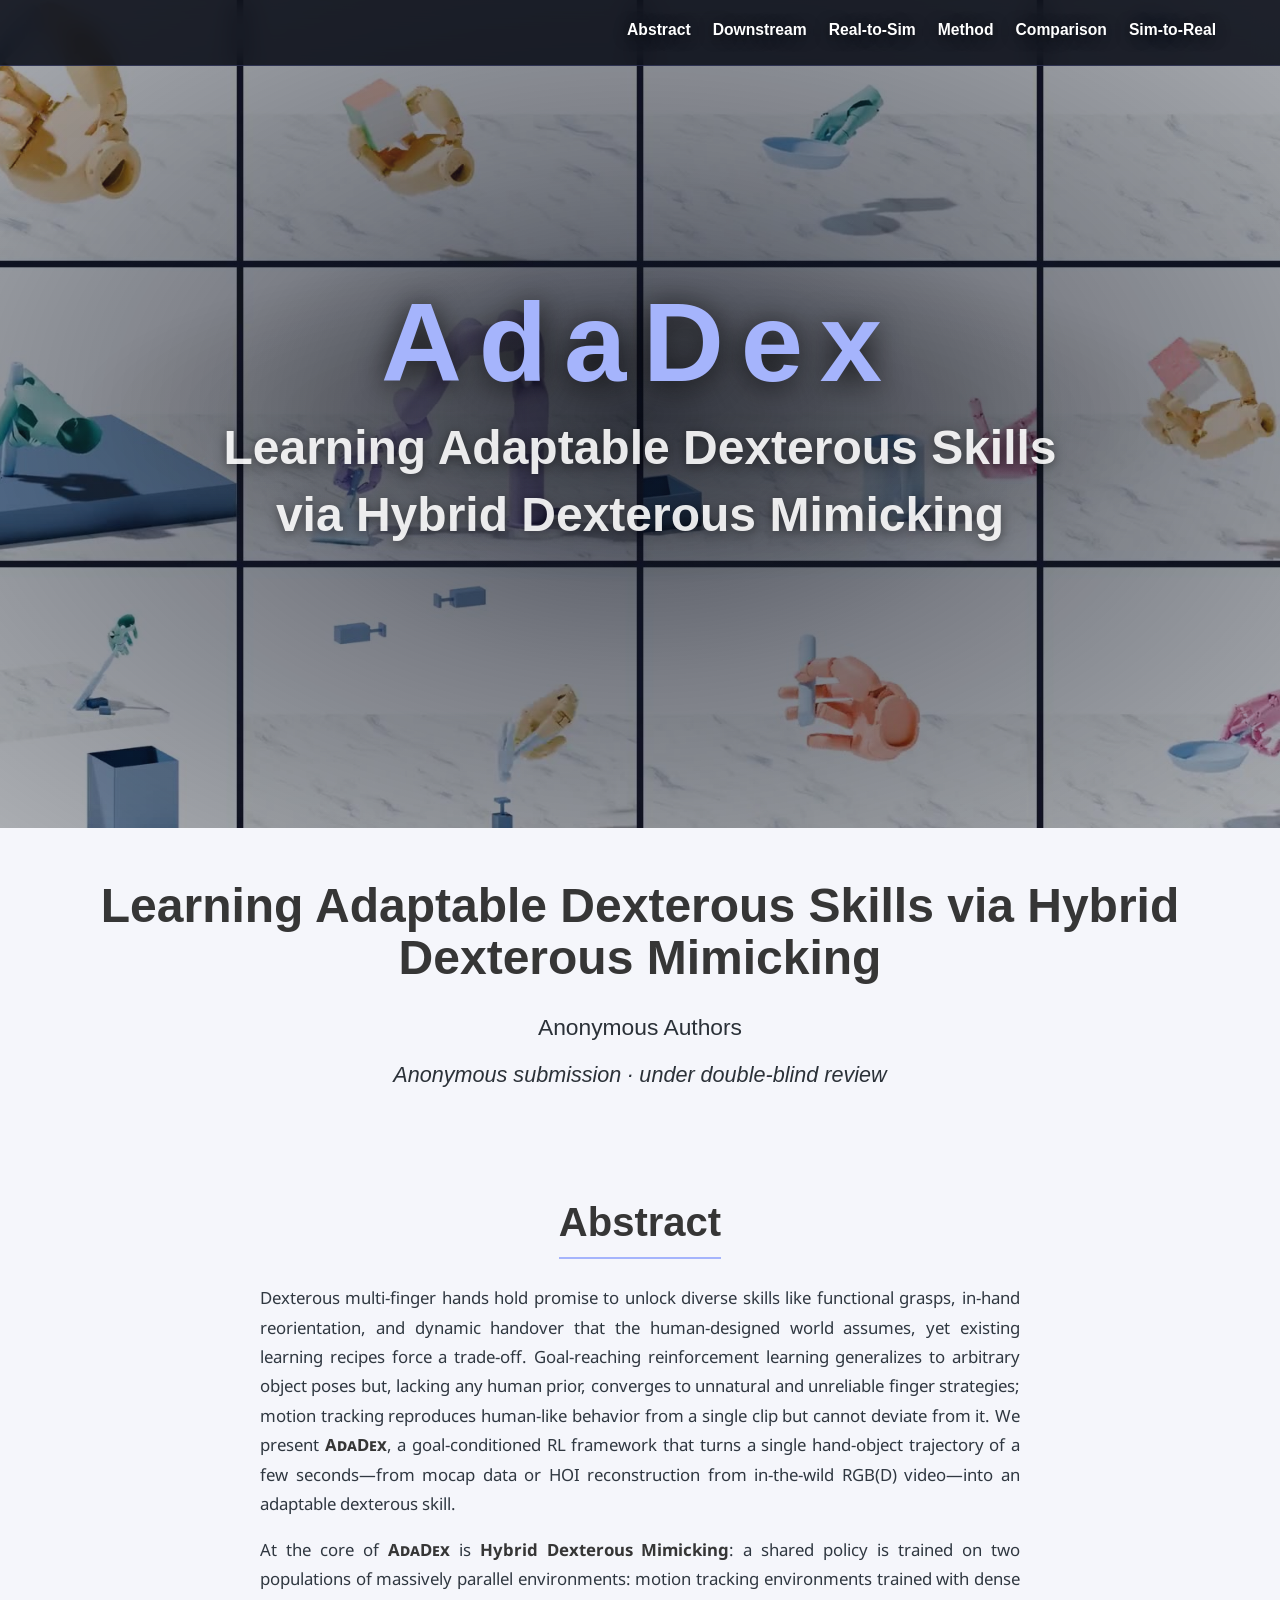
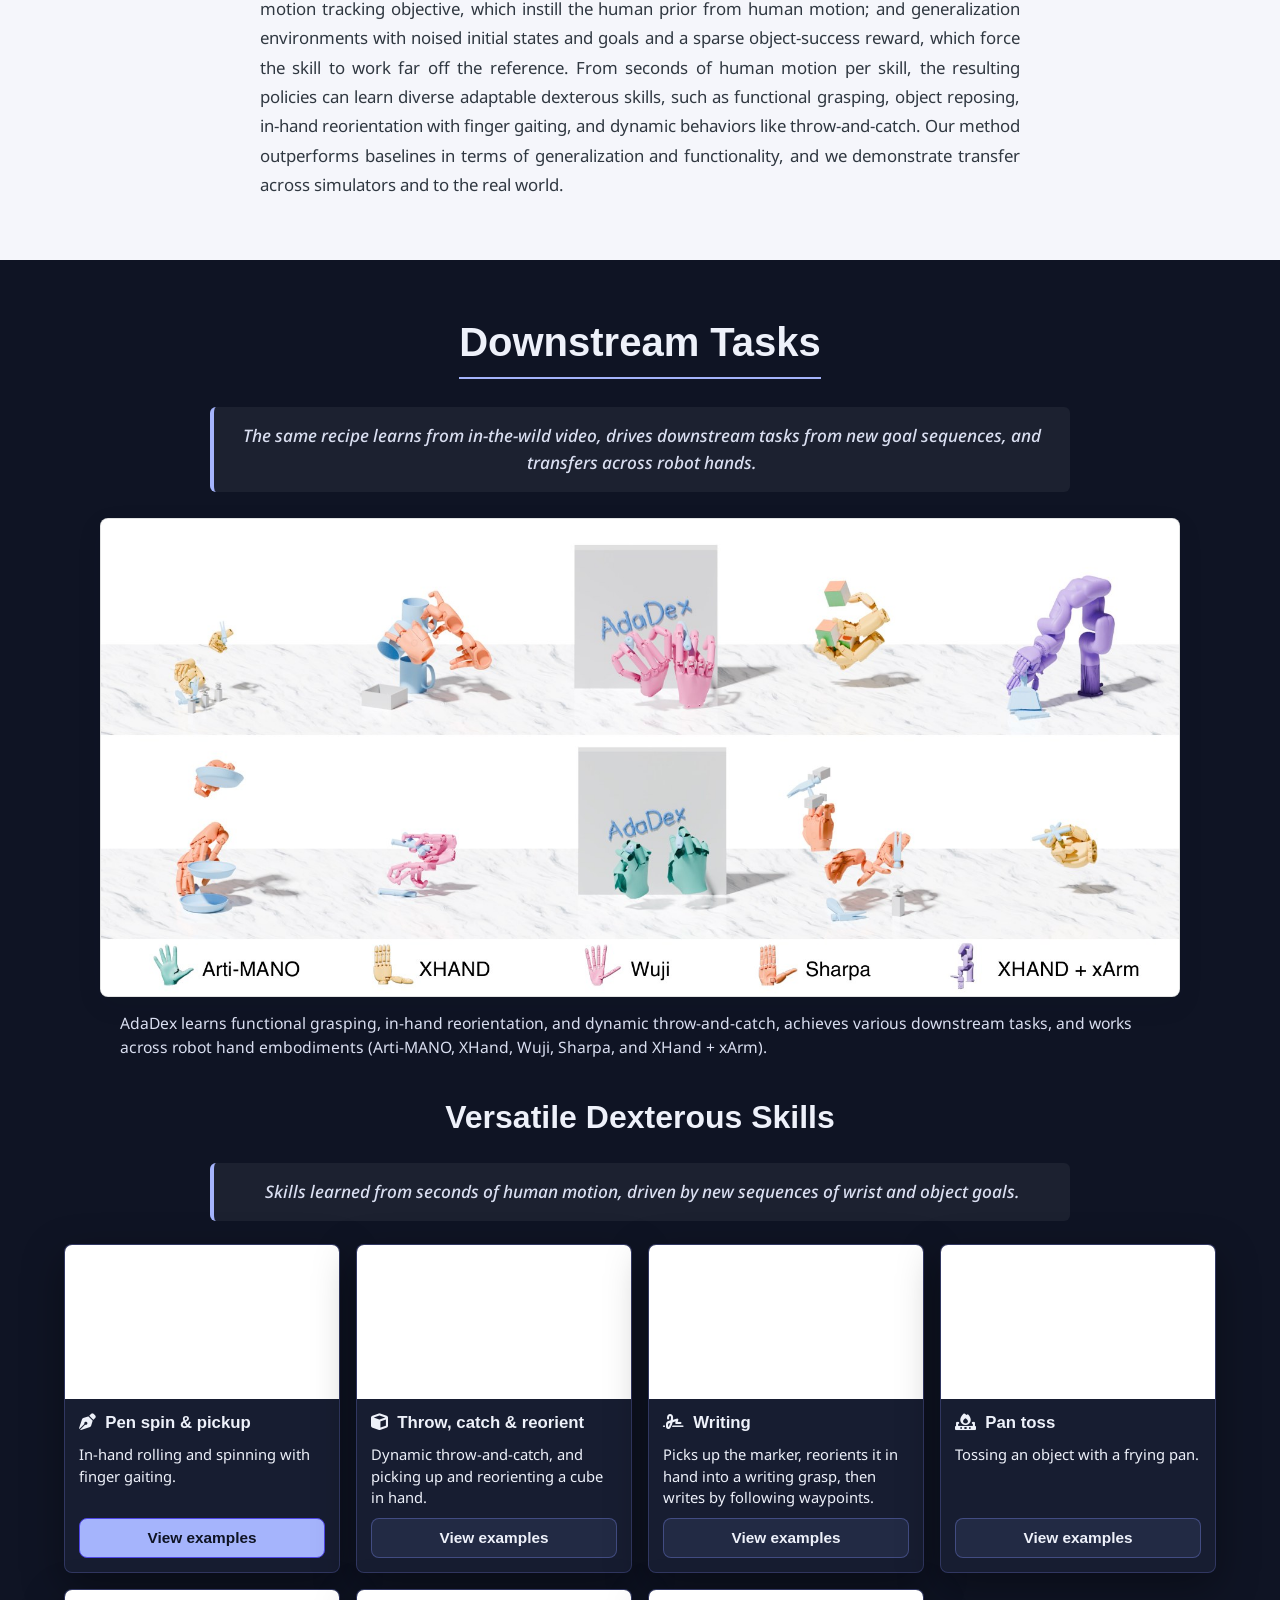
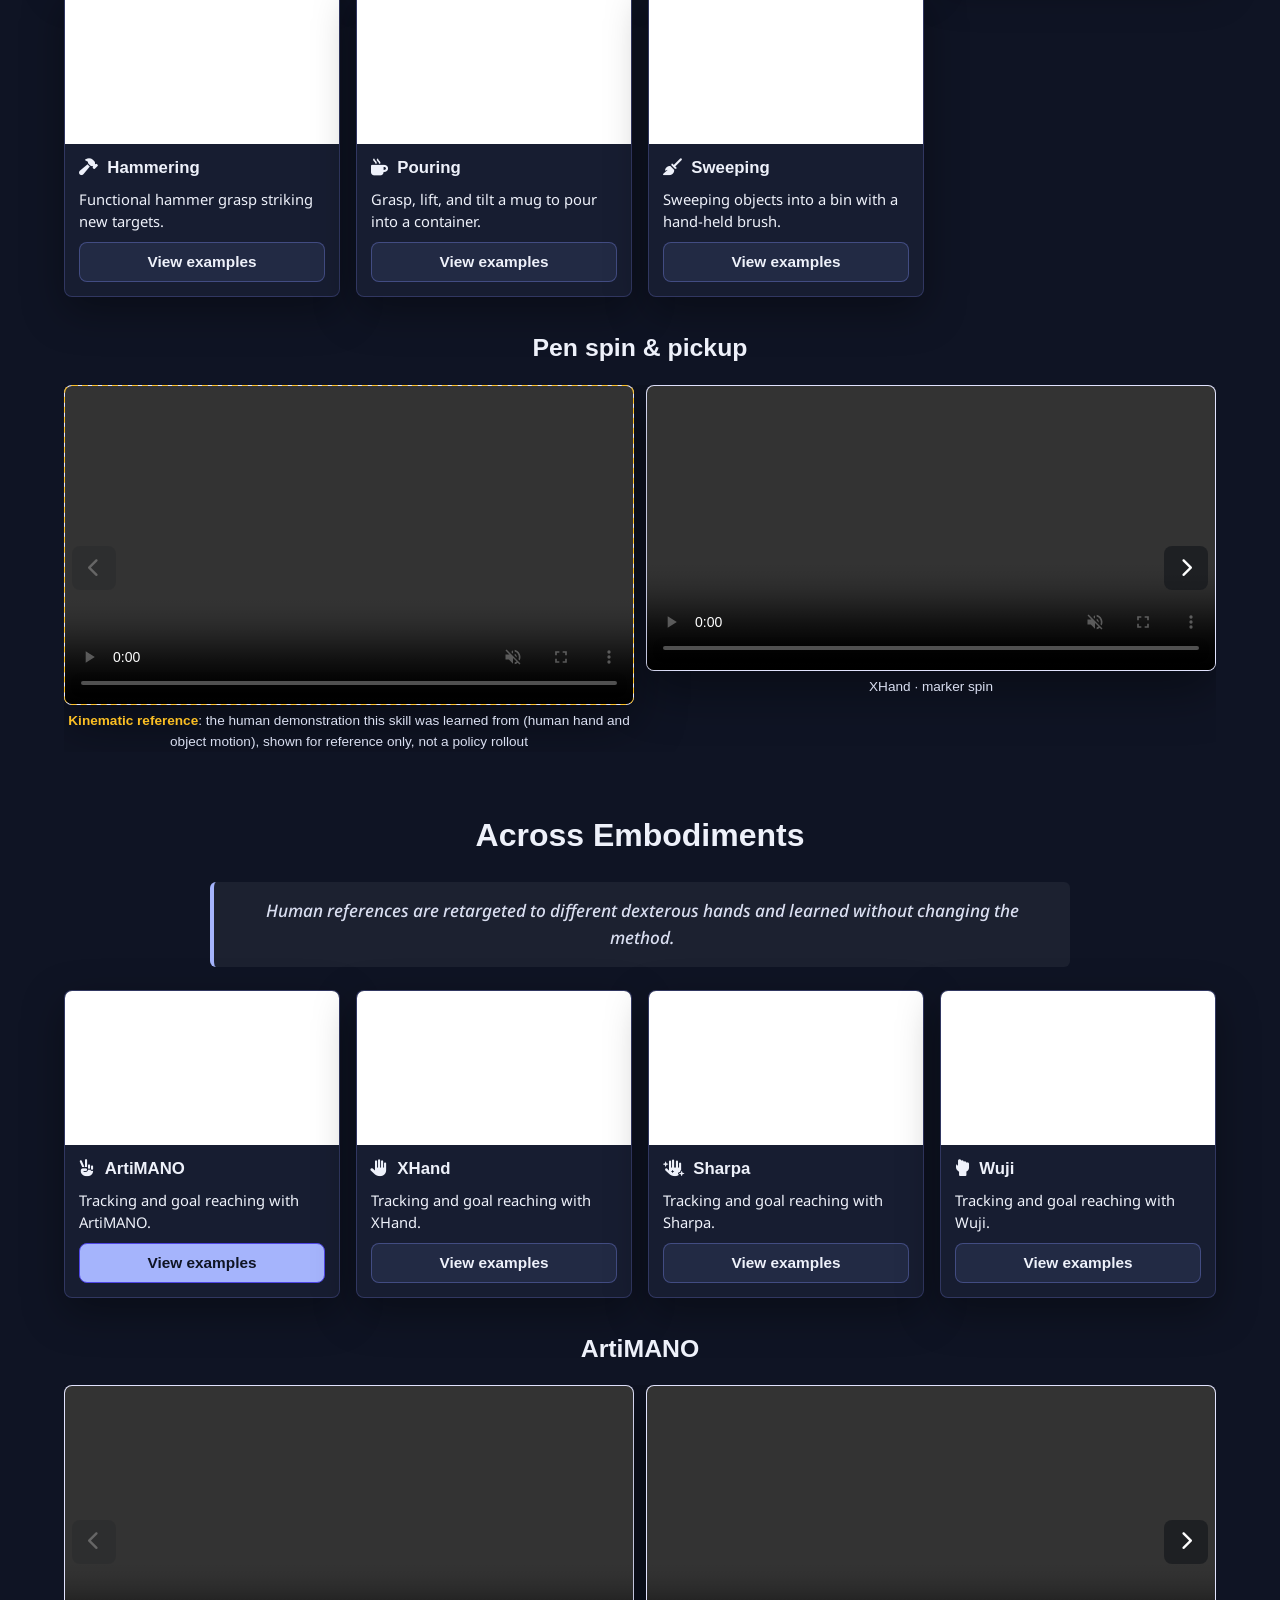
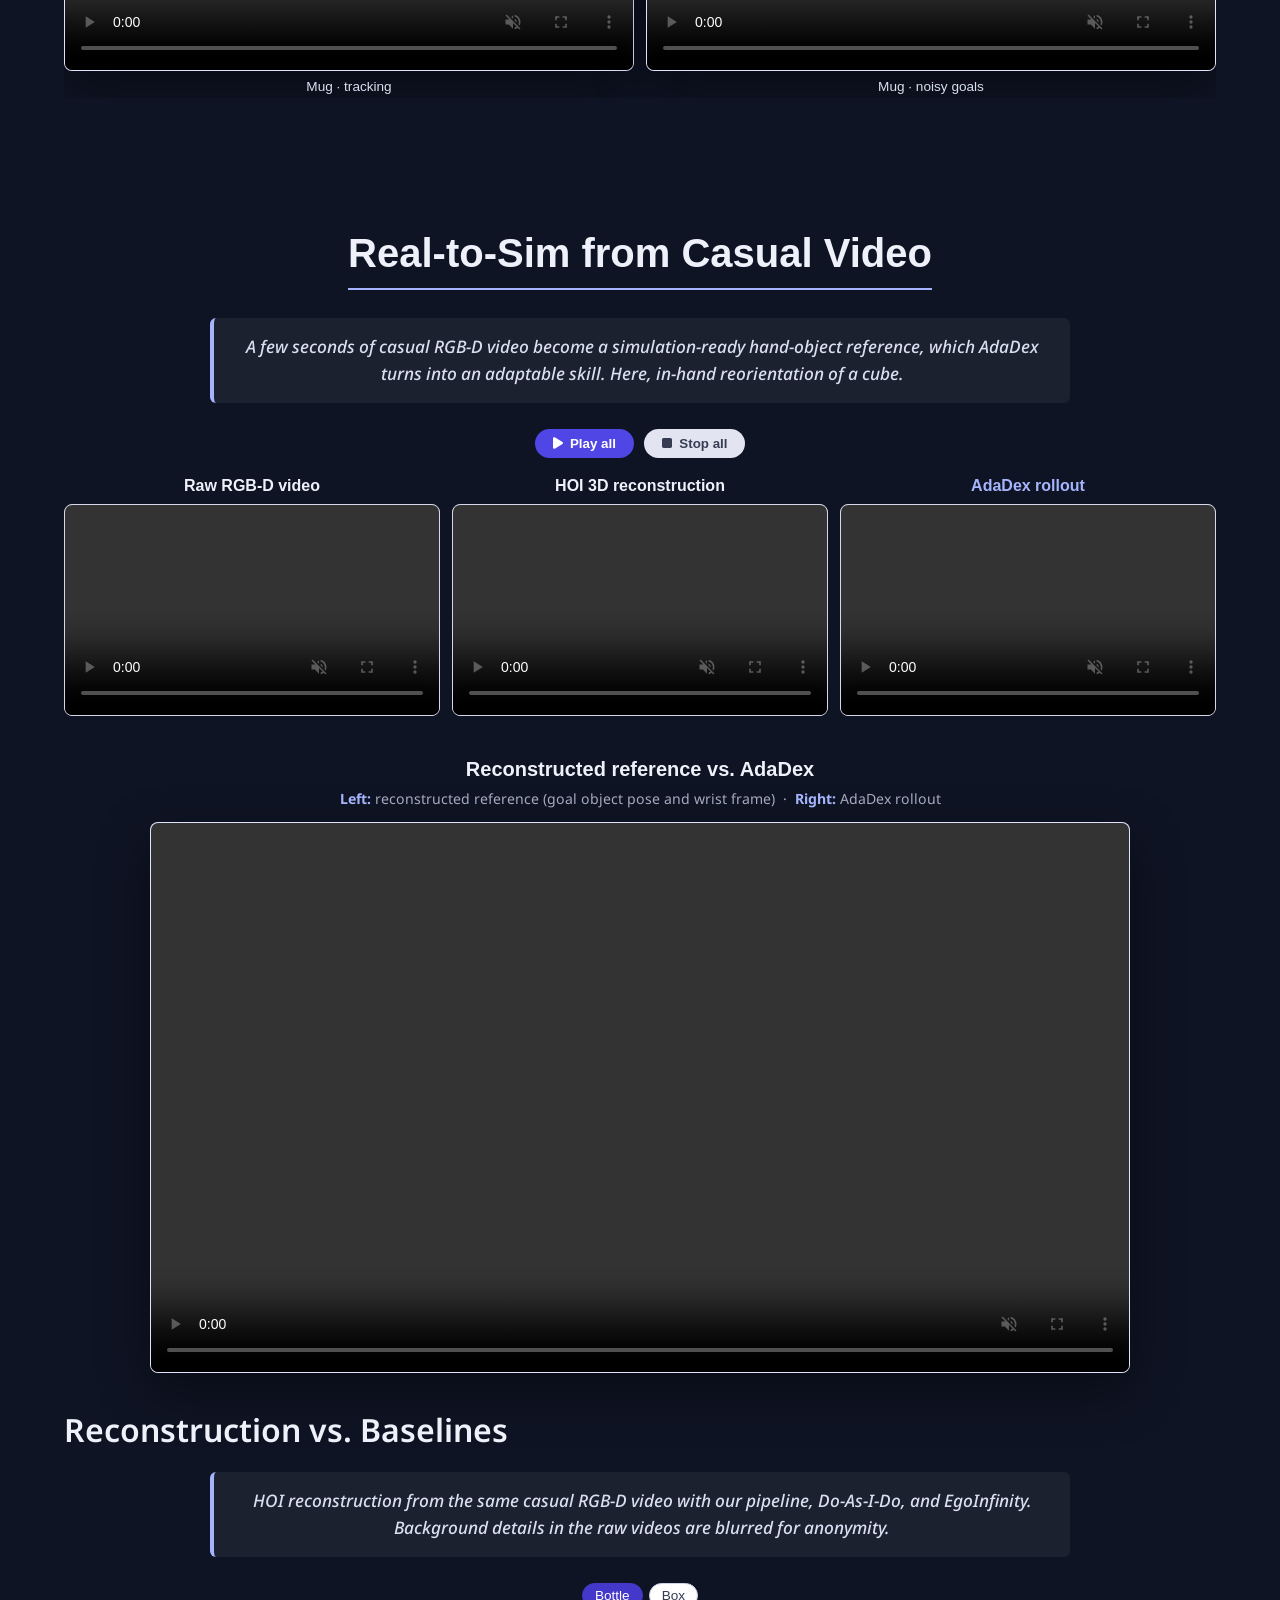
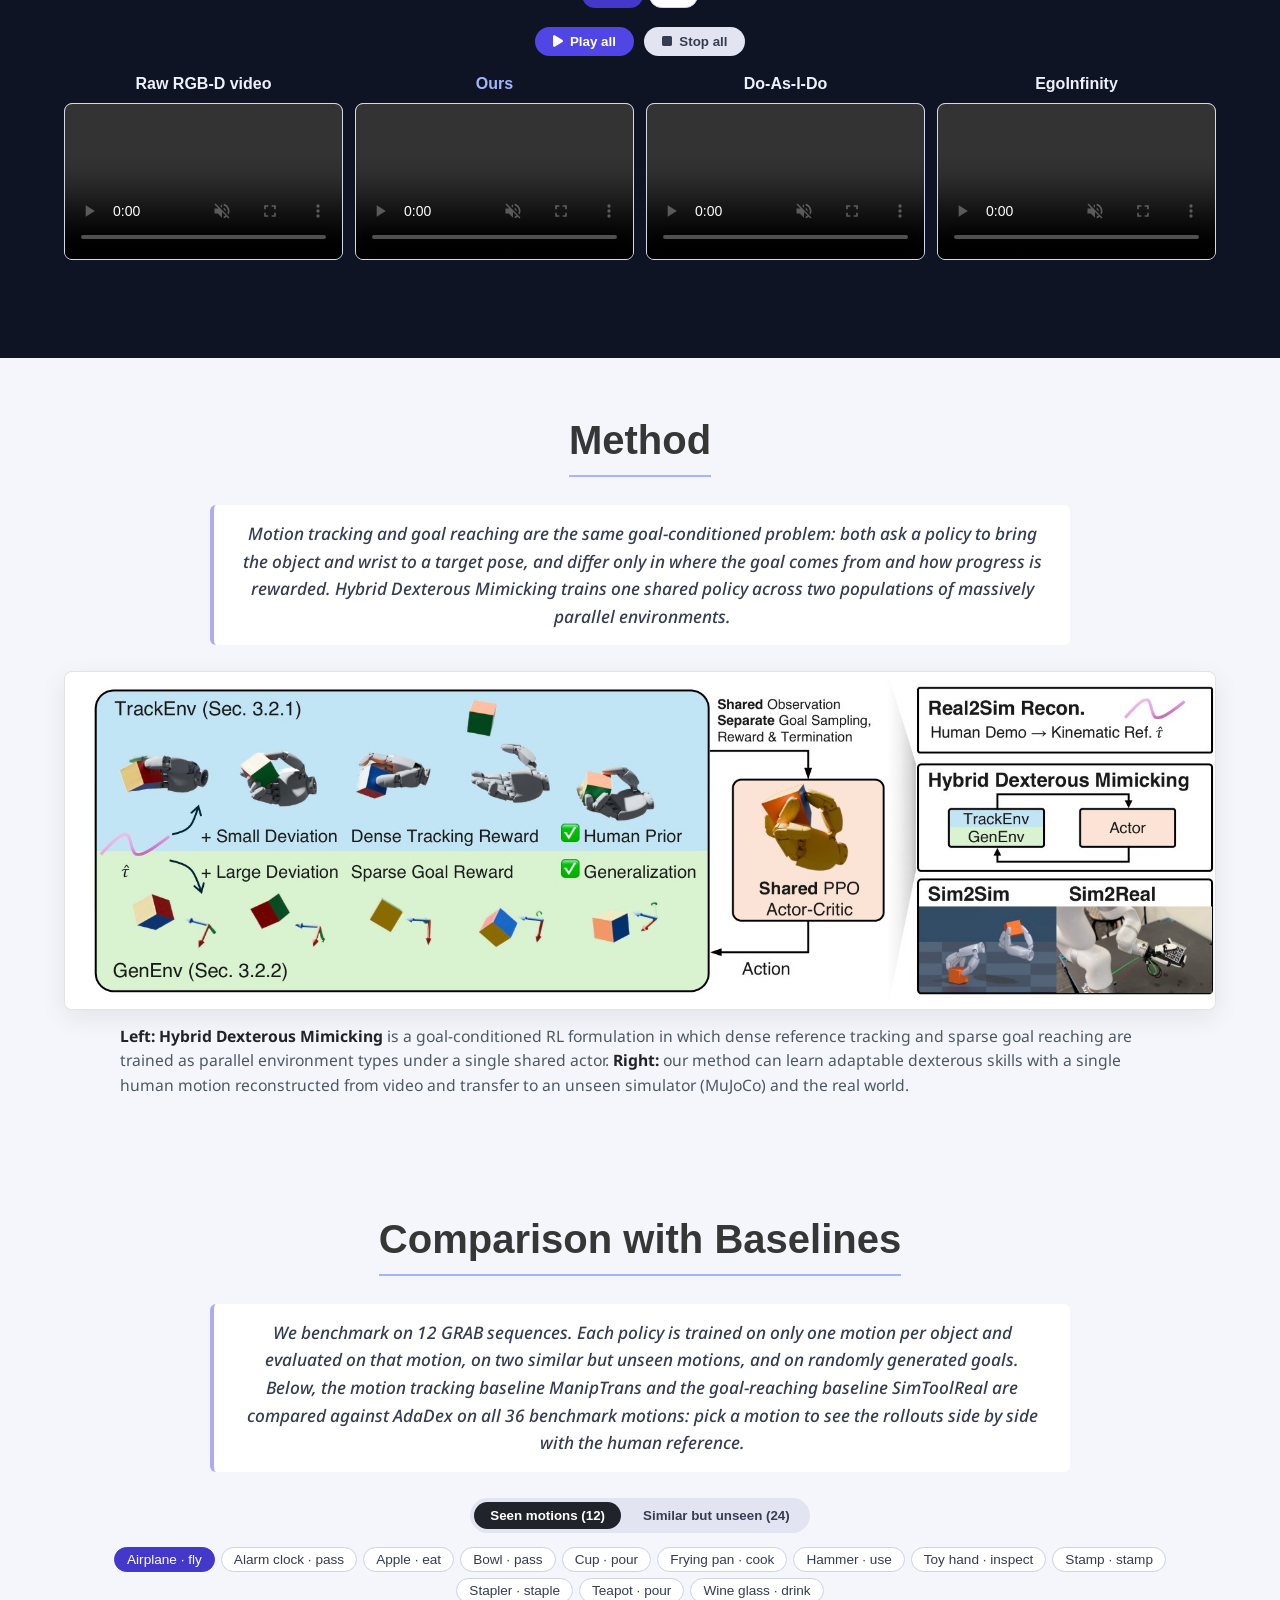
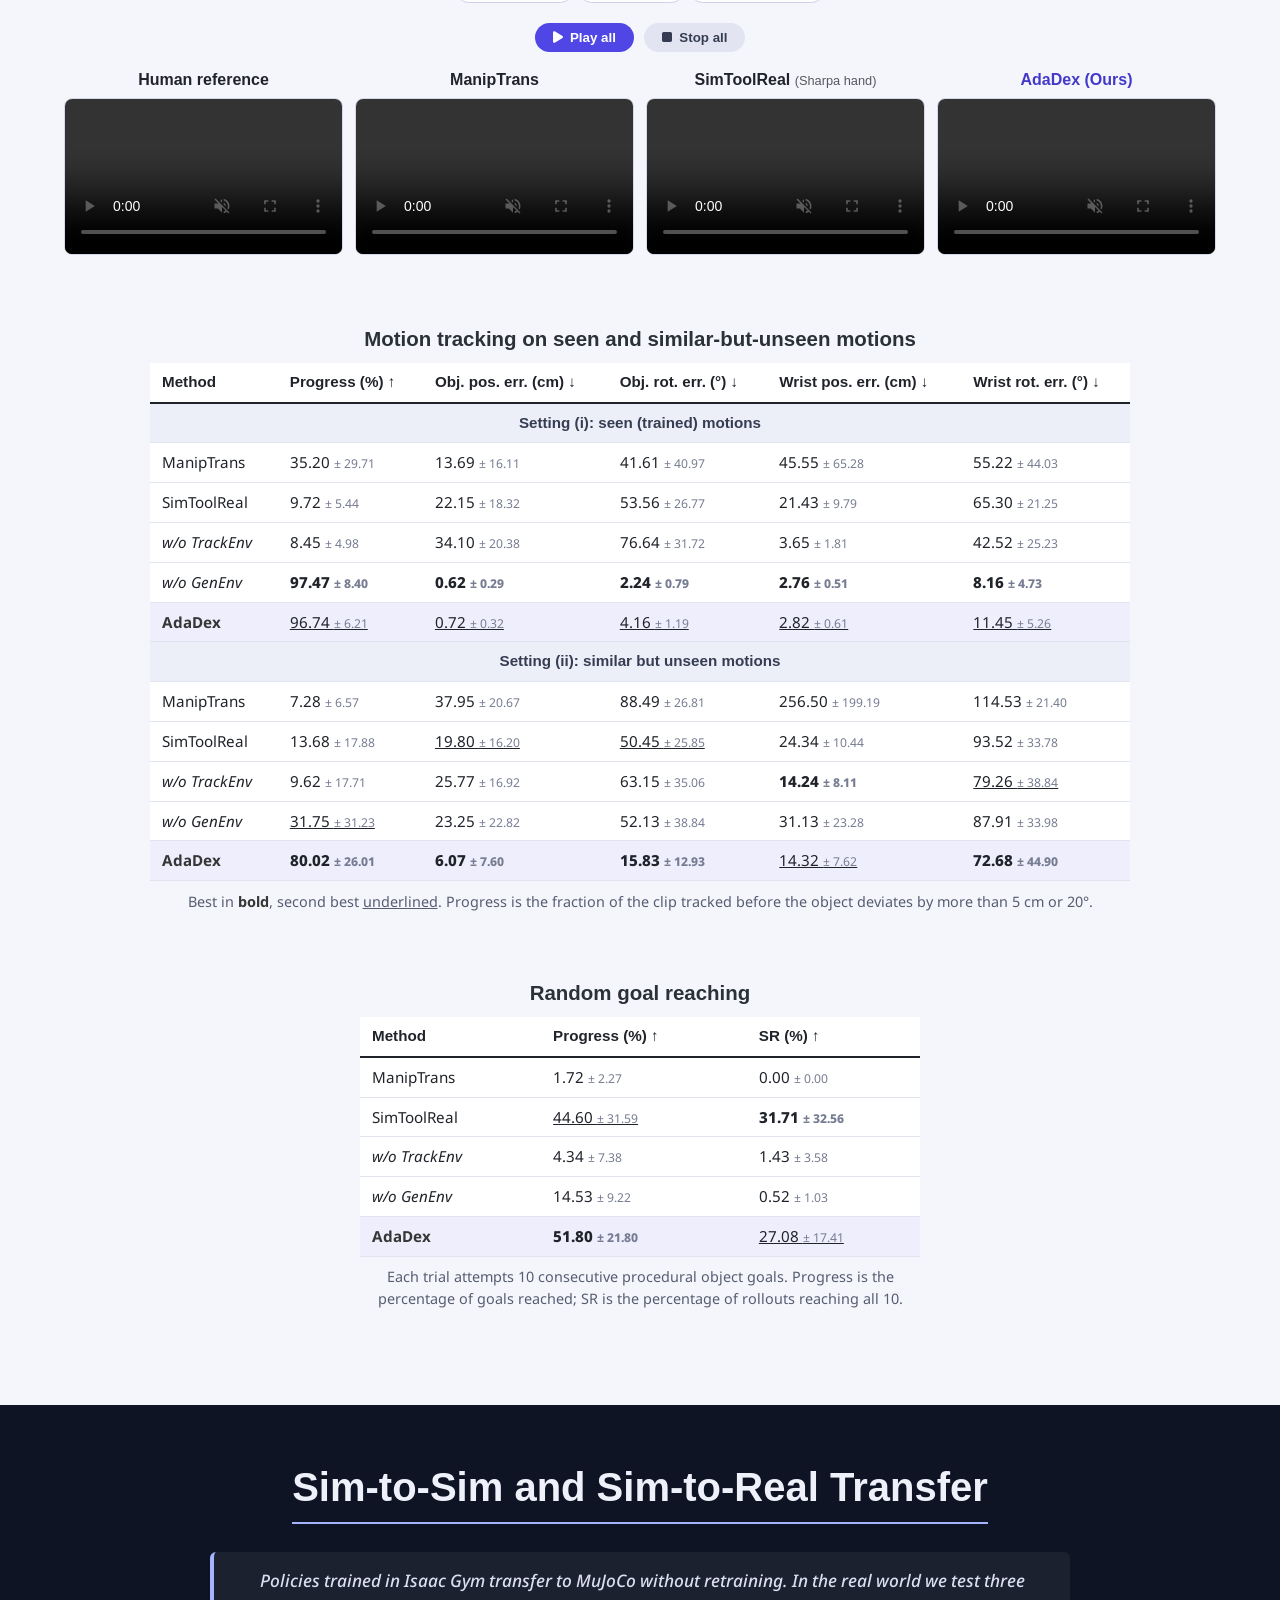
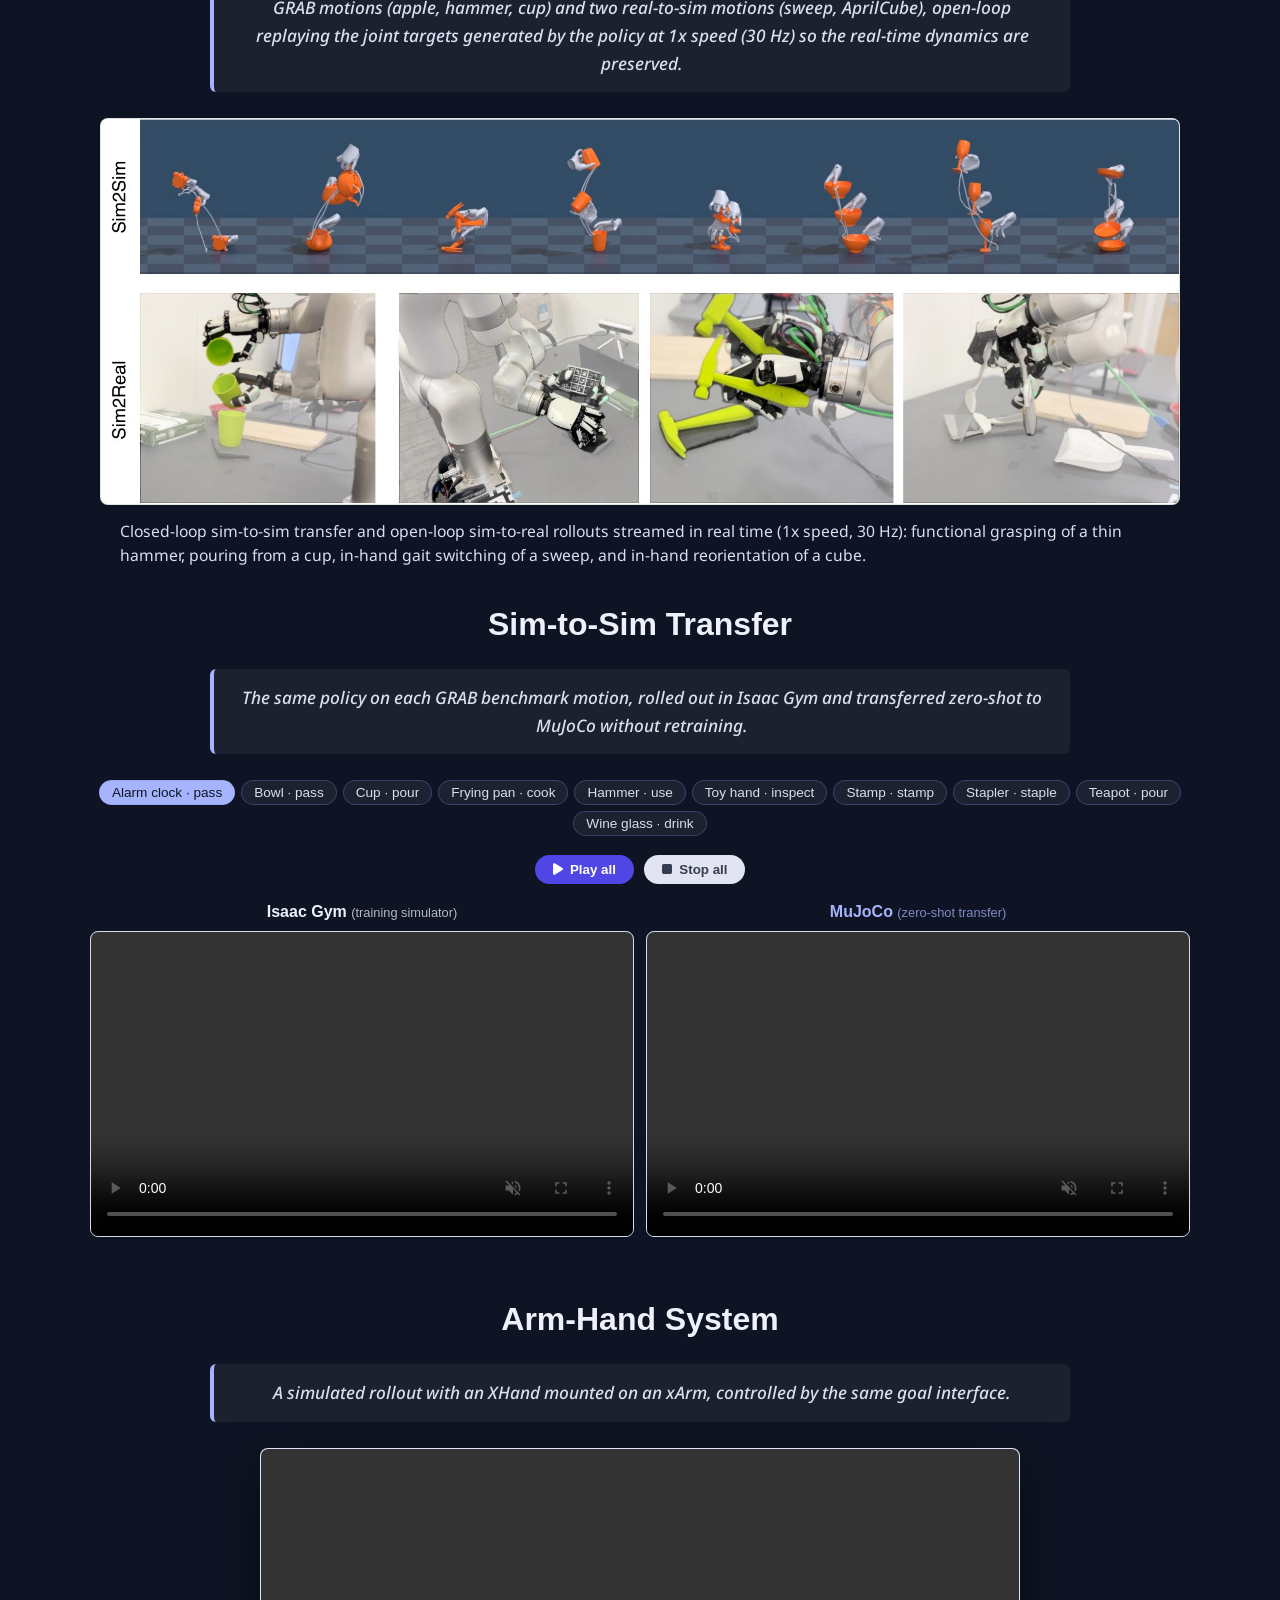
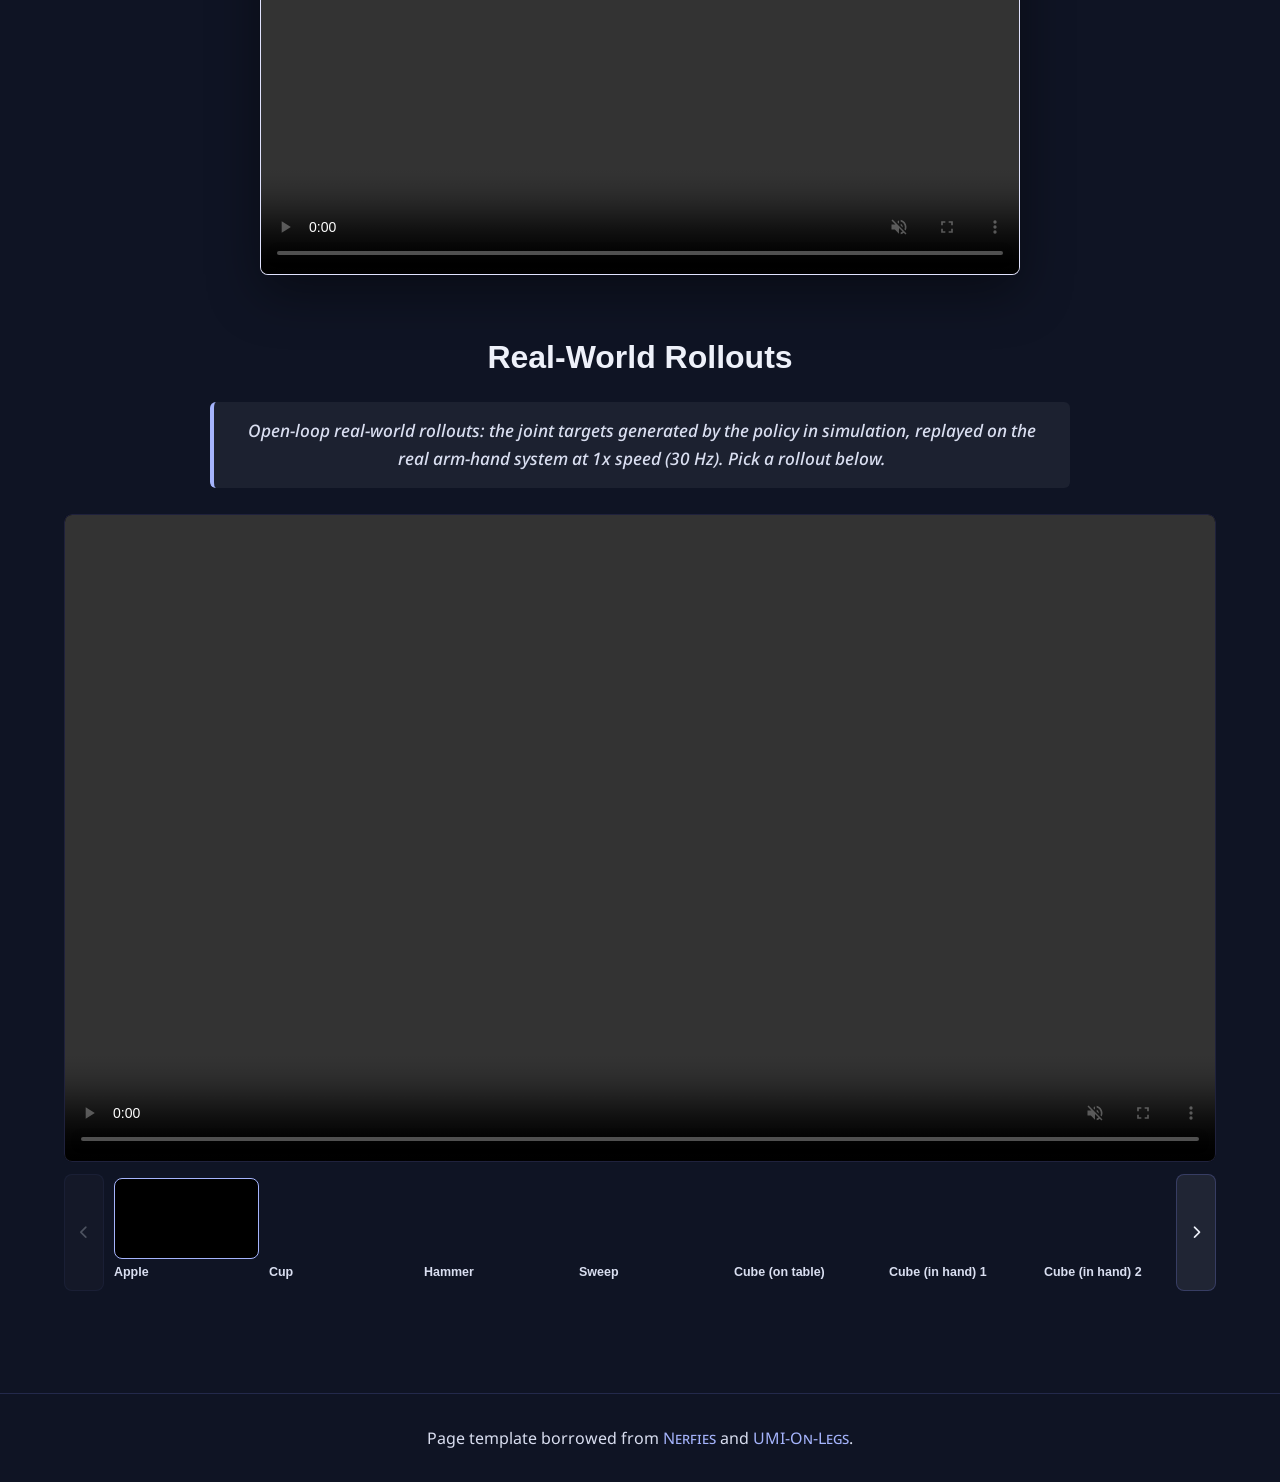
==== index.html @ e369ec0d "AdaDex project page" ====
<!DOCTYPE html>
<html lang="en">

<head>
  <meta charset="utf-8">
  <meta name="description" content="AdaDex: Learning Adaptable Dexterous Skills via Hybrid Dexterous Mimicking">
  <meta name="keywords"
    content="Dexterous Manipulation, Multi-finger Hands, Reinforcement Learning, Motion Tracking, Goal-conditioned RL, Human-object Interaction, Sim-to-Real">
  <meta name="viewport" content="width=device-width, initial-scale=1">
  <meta name="robots" content="noindex, nofollow">
  <title>AdaDex: Learning Adaptable Dexterous Skills via Hybrid Dexterous Mimicking</title>

  <link href="https://fonts.googleapis.com/css?family=Google+Sans|Noto+Sans|Castoro" rel="stylesheet">
  <link rel="stylesheet" href="./static/css/bulma.min.css">
  <link rel="stylesheet" href="./static/css/bulma-carousel.min.css">
  <link rel="stylesheet" href="./static/css/bulma-slider.min.css">
  <link rel="stylesheet" href="./static/css/index.css">
  <link rel="stylesheet" href="./static/css/generated-motion-variants.css">
  <link rel="stylesheet" href="./static/css/media-theme.css">
  <link rel="stylesheet" href="./static/css/adadex.css">
  <link rel="stylesheet" href="https://cdnjs.cloudflare.com/ajax/libs/font-awesome/6.5.1/css/all.min.css"
    crossorigin="anonymous">

  <script src="./static/js/bulma-carousel.min.js"></script>
  <script src="./static/js/bulma-slider.min.js"></script>
  <script src="./static/js/index.js"></script>
  <script src="./static/js/generated-motion-variants.js"></script>
  <script src="./static/js/deployment-filmstrip.js"></script>

  <meta property="og:title" content="AdaDex: Learning Adaptable Dexterous Skills via Hybrid Dexterous Mimicking" />
  <meta property="og:description"
    content="Anonymous submission. A goal-conditioned RL framework that turns seconds of human motion into adaptable dexterous skills." />

  <style>
    .hidden_videos {
      visibility: hidden;
    }
  </style>
</head>

<body class="site-media">
  <section class="hero is-link video" style="position:relative; height: 56.25vw; min-height: 100vh;">
    <div class="hero-video"
      style="position: absolute; left: 50%; top: 0; transform: translateX(-50%); height: 100%; width: 177.77777778vh; min-width: 100%;">
      <video playsinline autoplay muted loop preload="auto" poster="./static/images/teaser_poster.jpg"
        style="width: 100%; height: 100%; object-position: center center; object-fit: cover;">
        <source src="./static/videos/teaser.mp4" type="video/mp4">
      </video>
    </div>
    <div class="overlay"></div>
    <div class="hero-head site-topnav">
      <header class="navbar">
        <div class="container">
          <nav class="site-section-nav" aria-label="Section navigation">
            <a class="navbar-item" href="#abstract">Abstract</a>
            <a class="navbar-item" href="#beyond">Downstream</a>
            <a class="navbar-item" href="#real2sim">Real-to-Sim</a>
            <a class="navbar-item" href="#method">Method</a>
            <a class="navbar-item" href="#comparison">Comparison</a>
            <a class="navbar-item" href="#deployment">Sim-to-Real</a>
          </nav>
        </div>
      </header>
    </div>

    <div class="hero-body">
      <div class="container has-text-centered">
        <h1 class="title hero-title">AdaDex</h1>
        <h2 class="subtitle hero-subtitle">
          Learning Adaptable Dexterous Skills<br class="desktop-br"> via Hybrid Dexterous Mimicking
        </h2>
      </div>
    </div>
  </section>

  <section class="hero publication-header">
    <div class="hero-body">
      <div class="container">
        <div class="columns is-centered">
          <div class="column has-text-centered">
            <h1 class="title is-1 publication-title">Learning Adaptable Dexterous Skills via Hybrid Dexterous Mimicking</h1>

            <div class="is-size-4 publication-authors">
              <span class="author-block" style="font-size: 95%;">Anonymous Authors</span>
            </div>

            <div class="is-size-4 publication-authors author-notes">
              <span class="author-block" style="font-size: 90%; font-style: italic;">
                Anonymous submission &middot; under double-blind review
              </span>
            </div>

          </div>
        </div>
      </div>
    </div>
  </section>

  <section class="section" id="abstract">
    <div class="container">
      <div class="columns is-centered has-text-centered">
        <div class="column is-two-thirds">
          <h2 class="title is-2 section-title-accent">Abstract</h2>
          <div class="content has-text-justified">
            <p>
              Dexterous multi-finger hands hold promise to unlock diverse skills like functional grasps, in-hand
              reorientation, and dynamic handover that the human-designed world assumes, yet existing learning recipes
              force a trade-off. Goal-reaching reinforcement learning generalizes to arbitrary object poses but, lacking
              any human prior, converges to unnatural and unreliable finger strategies; motion tracking reproduces
              human-like behavior from a single clip but cannot deviate from it. We present <strong class="method-name">AdaDex</strong>, a goal-conditioned
              RL framework that turns a single hand-object trajectory of a few seconds&mdash;from mocap data or HOI
              reconstruction from in-the-wild RGB(D) video&mdash;into an adaptable dexterous skill.
            </p>
            <p>
              At the core of <strong class="method-name">AdaDex</strong> is <strong>Hybrid Dexterous Mimicking</strong>: a shared policy is trained on two
              populations of massively parallel environments: motion tracking environments trained with dense motion
              tracking objective, which instill the human prior from human motion; and generalization environments
              with noised initial states and goals and a sparse object-success reward, which force the skill to work
              far off the reference. From seconds of human motion per skill, the resulting policies can learn diverse
              adaptable dexterous skills, such as functional grasping, object reposing, in-hand reorientation with
              finger gaiting, and dynamic behaviors like throw-and-catch. Our method outperforms baselines in terms of
              generalization and functionality, and we demonstrate transfer across simulators and to the real world.
            </p>
          </div>
        </div>
      </div>
    </div>
  </section>

  <section class="section generated-motion-section" id="beyond">
    <div class="container">
      <div class="columns is-centered">
        <div class="column is-full-width">
          <div style="text-align: center;">
            <h2 class="title is-2 section-title-accent">Downstream Tasks</h2>
          </div>
          <p class="subsection-description">
            The same recipe learns from in-the-wild video, drives downstream tasks from new goal sequences, and transfers across robot hands.
          </p>
          <figure class="method-figure section-figure">
            <img class="paper-figure" src="./static/images/downstream_gallery.jpg" alt="AdaDex skills across robot hands" />
            <figcaption>AdaDex learns functional grasping, in-hand reorientation, and dynamic throw-and-catch, achieves
              various downstream tasks, and works across robot hand embodiments (Arti-MANO, XHand, Wuji, Sharpa, and
              XHand + xArm).</figcaption>
          </figure>

          <div class="motion-card-gallery motion-card-gallery-blocks">
            <section class="motion-family-block" data-card-family="versatility">
              <div class="motion-family-block-header">
                <h3>Versatile Dexterous Skills</h3>
                <p class="subsection-description">
                  Skills learned from seconds of human motion, driven by new sequences of wrist and object goals.
                </p>
              </div>

              <div class="motion-card-grid">
                <article class="motion-card is-active" data-motion-target="cards-pen-spin">
                  <video autoplay muted loop playsinline src="./static/videos/pen-spin/pen-spin_01.mp4"></video>
                  <div class="motion-card-body">
                    <h3><i class="fas fa-pen-nib"></i>&nbsp; Pen spin &amp; pickup</h3>
                    <p>In-hand rolling and spinning with finger gaiting.</p>
                    <button class="motion-card-action" type="button">View examples</button>
                  </div>
                </article>
                <article class="motion-card" data-motion-target="cards-aprilcube">
                  <video autoplay muted loop playsinline src="./static/videos/aprilcube/aprilcube_x01.mp4"></video>
                  <div class="motion-card-body">
                    <h3><i class="fas fa-cube"></i>&nbsp; Throw, catch &amp; reorient</h3>
                    <p>Dynamic throw-and-catch, and picking up and reorienting a cube in hand.</p>
                    <button class="motion-card-action" type="button">View examples</button>
                  </div>
                </article>
                <article class="motion-card" data-motion-target="cards-writing">
                  <video autoplay muted loop playsinline src="./static/videos/writing/writing_01.mp4"></video>
                  <div class="motion-card-body">
                    <h3><i class="fas fa-signature"></i>&nbsp; Writing</h3>
                    <p>Picks up the marker, reorients it in hand into a writing grasp, then writes by following waypoints.</p>
                    <button class="motion-card-action" type="button">View examples</button>
                  </div>
                </article>
                <article class="motion-card" data-motion-target="cards-pan-toss">
                  <video autoplay muted loop playsinline src="./static/videos/pan-toss/pan-toss_01.mp4"></video>
                  <div class="motion-card-body">
                    <h3><i class="fas fa-fire-burner"></i>&nbsp; Pan toss</h3>
                    <p>Tossing an object with a frying pan.</p>
                    <button class="motion-card-action" type="button">View examples</button>
                  </div>
                </article>
                <article class="motion-card" data-motion-target="cards-hammering">
                  <video autoplay muted loop playsinline src="./static/videos/hammering/hammering_01.mp4"></video>
                  <div class="motion-card-body">
                    <h3><i class="fas fa-hammer"></i>&nbsp; Hammering</h3>
                    <p>Functional hammer grasp striking new targets.</p>
                    <button class="motion-card-action" type="button">View examples</button>
                  </div>
                </article>
                <article class="motion-card" data-motion-target="cards-pouring">
                  <video autoplay muted loop playsinline src="./static/videos/pouring/pouring_01.mp4"></video>
                  <div class="motion-card-body">
                    <h3><i class="fas fa-mug-hot"></i>&nbsp; Pouring</h3>
                    <p>Grasp, lift, and tilt a mug to pour into a container.</p>
                    <button class="motion-card-action" type="button">View examples</button>
                  </div>
                </article>
                <article class="motion-card" data-motion-target="cards-sweeping">
                  <video autoplay muted loop playsinline src="./static/videos/sweeping/sweeping_01.mp4"></video>
                  <div class="motion-card-body">
                    <h3><i class="fas fa-broom"></i>&nbsp; Sweeping</h3>
                    <p>Sweeping objects into a bin with a hand-held brush.</p>
                    <button class="motion-card-action" type="button">View examples</button>
                  </div>
                </article>
              </div>

              <div class="motion-card-details">
                <div class="motion-card-detail is-active" id="cards-pen-spin">
                  <div class="motion-card-detail-header">
                    <h3>Pen spin &amp; pickup</h3>
                  </div>
                  <div class="video-carousel" data-per-view="2">
                    <div class="carousel-track">
                      <div class="carousel-item is-reference"><video muted loop playsinline controls preload="metadata" src="./static/videos/references/pen-spin_reference.mp4"></video><p class="clip-caption"><strong>Kinematic reference</strong>: the human demonstration this skill was learned from (human hand and object motion), shown for reference only, not a policy rollout</p></div>
                      <div class="carousel-item"><video muted loop playsinline controls preload="metadata" src="./static/videos/pen-spin/pen-spin_01.mp4"></video><p class="clip-caption">XHand &middot; marker spin</p></div>
                      <div class="carousel-item"><video muted loop playsinline controls preload="metadata" src="./static/videos/pen-spin/pen-spin_02.mp4"></video><p class="clip-caption">XHand &middot; marker spin</p></div>
                      <div class="carousel-item"><video muted loop playsinline controls preload="metadata" src="./static/videos/pen-spin/pen-spin_03.mp4"></video><p class="clip-caption">Wuji &middot; pick up &amp; roll</p></div>
                      <div class="carousel-item"><video muted loop playsinline controls preload="metadata" src="./static/videos/pen-spin/pen-spin_04.mp4"></video><p class="clip-caption">ArtiMANO &middot; pick up &amp; roll</p></div>
                      <div class="carousel-item"><video muted loop playsinline controls preload="metadata" src="./static/videos/pen-spin/pen-spin_05.mp4"></video><p class="clip-caption">Sharpa &middot; pick up &amp; roll</p></div>
                      <div class="carousel-item"><video muted loop playsinline controls preload="metadata" src="./static/videos/pen-spin/pen-spin_06.mp4"></video><p class="clip-caption">Wuji &middot; pick up &amp; roll</p></div>
                      <div class="carousel-item"><video muted loop playsinline controls preload="metadata" src="./static/videos/pen-spin/pen-spin_07.mp4"></video><p class="clip-caption">ArtiMANO &middot; marker spin</p></div>
                    </div>
                    <button class="carousel-prev disabled"><i class="fas fa-chevron-left"></i></button>
                    <button class="carousel-next"><i class="fas fa-chevron-right"></i></button>
                  </div>
                </div>
                <div class="motion-card-detail" id="cards-aprilcube">
                  <div class="motion-card-detail-header">
                    <h3>Throw, catch &amp; reorient</h3>
                  </div>
                  <div class="video-carousel" data-per-view="2">
                    <div class="carousel-track">
                      <div class="carousel-item is-reference"><video muted loop playsinline controls preload="metadata" src="./static/videos/references/aprilcube_reference.mp4"></video><p class="clip-caption"><strong>Kinematic reference</strong>: the human demonstration this skill was learned from (human hand and object motion), shown for reference only, not a policy rollout</p></div>
                      <div class="carousel-item"><video muted loop playsinline controls preload="metadata" src="./static/videos/aprilcube/aprilcube_x01.mp4"></video><p class="clip-caption">XHand &middot; reorient, throw &amp; catch</p></div>
                      <div class="carousel-item"><video muted loop playsinline controls preload="metadata" src="./static/videos/aprilcube/aprilcube_01.mp4"></video><p class="clip-caption">Throw &amp; catch &middot; XHand</p></div>
                      <div class="carousel-item"><video muted loop playsinline controls preload="metadata" src="./static/videos/aprilcube/aprilcube_02.mp4"></video><p class="clip-caption">Pick up &amp; reorient &middot; XHand</p></div>
                    </div>
                    <button class="carousel-prev disabled"><i class="fas fa-chevron-left"></i></button>
                    <button class="carousel-next"><i class="fas fa-chevron-right"></i></button>
                  </div>
                </div>
                <div class="motion-card-detail" id="cards-writing">
                  <div class="motion-card-detail-header">
                    <h3>Writing</h3>
                  </div>
                  <div class="video-carousel" data-per-view="2">
                    <div class="carousel-track">
                      <div class="carousel-item is-reference"><video muted loop playsinline controls preload="metadata" src="./static/videos/references/writing_reference.mp4"></video><p class="clip-caption"><strong>Kinematic reference</strong>: the human demonstration this skill was learned from (human hand and object motion), shown for reference only, not a policy rollout</p></div>
                      <div class="carousel-item"><video muted loop playsinline controls preload="metadata" src="./static/videos/writing/writing_01.mp4"></video><p class="clip-caption">Wuji &middot; writing</p></div>
                      <div class="carousel-item"><video muted loop playsinline controls preload="metadata" src="./static/videos/writing/writing_02.mp4"></video><p class="clip-caption">ArtiMANO &middot; writing</p></div>
                      <div class="carousel-item"><video muted loop playsinline controls preload="metadata" src="./static/videos/writing/writing_03.mp4"></video><p class="clip-caption">ArtiMANO &middot; writing</p></div>
                    </div>
                    <button class="carousel-prev disabled"><i class="fas fa-chevron-left"></i></button>
                    <button class="carousel-next"><i class="fas fa-chevron-right"></i></button>
                  </div>
                </div>
                <div class="motion-card-detail" id="cards-pan-toss">
                  <div class="motion-card-detail-header">
                    <h3>Pan toss</h3>
                  </div>
                  <div class="video-carousel" data-per-view="2">
                    <div class="carousel-track">
                      <div class="carousel-item is-reference"><video muted loop playsinline controls preload="metadata" src="./static/videos/references/pan-toss_reference.mp4"></video><p class="clip-caption"><strong>Kinematic reference</strong>: the human demonstration this skill was learned from (human hand and object motion), shown for reference only, not a policy rollout</p></div>
                      <div class="carousel-item"><video muted loop playsinline controls preload="metadata" src="./static/videos/pan-toss/pan-toss_01.mp4"></video><p class="clip-caption">Sharpa &middot; pan toss</p></div>
                      <div class="carousel-item"><video muted loop playsinline controls preload="metadata" src="./static/videos/pan-toss/pan-toss_02.mp4"></video><p class="clip-caption">Wuji &middot; pan toss</p></div>
                      <div class="carousel-item"><video muted loop playsinline controls preload="metadata" src="./static/videos/pan-toss/pan-toss_03.mp4"></video><p class="clip-caption">XHand &middot; pan toss</p></div>
                      <div class="carousel-item"><video muted loop playsinline controls preload="metadata" src="./static/videos/pan-toss/pan-toss_04.mp4"></video><p class="clip-caption">ArtiMANO &middot; pan toss</p></div>
                      <div class="carousel-item"><video muted loop playsinline controls preload="metadata" src="./static/videos/pan-toss/pan-toss_05.mp4"></video><p class="clip-caption">Sharpa &middot; pan toss</p></div>
                      <div class="carousel-item"><video muted loop playsinline controls preload="metadata" src="./static/videos/pan-toss/pan-toss_06.mp4"></video><p class="clip-caption">Wuji &middot; pan toss</p></div>
                    </div>
                    <button class="carousel-prev disabled"><i class="fas fa-chevron-left"></i></button>
                    <button class="carousel-next"><i class="fas fa-chevron-right"></i></button>
                  </div>
                </div>
                <div class="motion-card-detail" id="cards-hammering">
                  <div class="motion-card-detail-header">
                    <h3>Hammering</h3>
                  </div>
                  <div class="video-carousel" data-per-view="2">
                    <div class="carousel-track">
                      <div class="carousel-item is-reference"><video muted loop playsinline controls preload="metadata" src="./static/videos/references/hammering_reference.mp4"></video><p class="clip-caption"><strong>Kinematic reference</strong>: the human demonstration this skill was learned from (human hand and object motion), shown for reference only, not a policy rollout</p></div>
                      <div class="carousel-item"><video muted loop playsinline controls preload="metadata" src="./static/videos/hammering/hammering_01.mp4"></video><p class="clip-caption">Sharpa &middot; hammering</p></div>
                      <div class="carousel-item"><video muted loop playsinline controls preload="metadata" src="./static/videos/hammering/hammering_02.mp4"></video><p class="clip-caption">Wuji &middot; hammering</p></div>
                      <div class="carousel-item"><video muted loop playsinline controls preload="metadata" src="./static/videos/hammering/hammering_03.mp4"></video><p class="clip-caption">XHand &middot; hammering</p></div>
                      <div class="carousel-item"><video muted loop playsinline controls preload="metadata" src="./static/videos/hammering/hammering_04.mp4"></video><p class="clip-caption">ArtiMANO &middot; hammering</p></div>
                      <div class="carousel-item"><video muted loop playsinline controls preload="metadata" src="./static/videos/hammering/hammering_05.mp4"></video><p class="clip-caption">Sharpa &middot; hammering</p></div>
                      <div class="carousel-item"><video muted loop playsinline controls preload="metadata" src="./static/videos/hammering/hammering_06.mp4"></video><p class="clip-caption">Wuji &middot; hammering</p></div>
                    </div>
                    <button class="carousel-prev disabled"><i class="fas fa-chevron-left"></i></button>
                    <button class="carousel-next"><i class="fas fa-chevron-right"></i></button>
                  </div>
                </div>
                <div class="motion-card-detail" id="cards-pouring">
                  <div class="motion-card-detail-header">
                    <h3>Pouring</h3>
                  </div>
                  <div class="video-carousel" data-per-view="2">
                    <div class="carousel-track">
                      <div class="carousel-item is-reference"><video muted loop playsinline controls preload="metadata" src="./static/videos/references/pouring_reference.mp4"></video><p class="clip-caption"><strong>Kinematic reference</strong>: the human demonstration this skill was learned from (human hand and object motion), shown for reference only, not a policy rollout</p></div>
                      <div class="carousel-item"><video muted loop playsinline controls preload="metadata" src="./static/videos/pouring/pouring_01.mp4"></video><p class="clip-caption">Wuji &middot; pouring</p></div>
                      <div class="carousel-item"><video muted loop playsinline controls preload="metadata" src="./static/videos/pouring/pouring_02.mp4"></video><p class="clip-caption">Sharpa &middot; pouring</p></div>
                      <div class="carousel-item"><video muted loop playsinline controls preload="metadata" src="./static/videos/pouring/pouring_03.mp4"></video><p class="clip-caption">XHand &middot; pouring</p></div>
                      <div class="carousel-item"><video muted loop playsinline controls preload="metadata" src="./static/videos/pouring/pouring_04.mp4"></video><p class="clip-caption">Sharpa &middot; pouring</p></div>
                      <div class="carousel-item"><video muted loop playsinline controls preload="metadata" src="./static/videos/pouring/pouring_05.mp4"></video><p class="clip-caption">Wuji &middot; pouring</p></div>
                      <div class="carousel-item"><video muted loop playsinline controls preload="metadata" src="./static/videos/pouring/pouring_06.mp4"></video><p class="clip-caption">XHand &middot; pouring</p></div>
                    </div>
                    <button class="carousel-prev disabled"><i class="fas fa-chevron-left"></i></button>
                    <button class="carousel-next"><i class="fas fa-chevron-right"></i></button>
                  </div>
                </div>
                <div class="motion-card-detail" id="cards-sweeping">
                  <div class="motion-card-detail-header">
                    <h3>Sweeping</h3>
                  </div>
                  <div class="video-carousel" data-per-view="2">
                    <div class="carousel-track">
                      <div class="carousel-item is-reference"><video muted loop playsinline controls preload="metadata" src="./static/videos/references/sweeping_reference.mp4"></video><p class="clip-caption"><strong>Kinematic reference</strong>: the human demonstration this skill was learned from (human hand and object motion), shown for reference only, not a policy rollout</p></div>
                      <div class="carousel-item"><video muted loop playsinline controls preload="metadata" src="./static/videos/sweeping/sweeping_01.mp4"></video><p class="clip-caption">ArtiMANO &middot; sweeping</p></div>
                      <div class="carousel-item"><video muted loop playsinline controls preload="metadata" src="./static/videos/sweeping/sweeping_02.mp4"></video><p class="clip-caption">ArtiMANO &middot; sweeping</p></div>
                    </div>
                    <button class="carousel-prev disabled"><i class="fas fa-chevron-left"></i></button>
                    <button class="carousel-next"><i class="fas fa-chevron-right"></i></button>
                  </div>
                </div>
              </div>
            </section>

            <section class="motion-family-block" data-card-family="embodiment">
              <div class="motion-family-block-header">
                <h3>Across Embodiments</h3>
                <p class="subsection-description">
                  Human references are retargeted to different dexterous hands and learned without changing the method.
                </p>
              </div>

              <div class="motion-card-grid">
                <article class="motion-card is-active" data-motion-target="cards-hand-artimano">
                  <video autoplay muted loop playsinline src="./static/videos/hand-artimano/hand-artimano_01.mp4"></video>
                  <div class="motion-card-body">
                    <h3><i class="fas fa-hand-peace"></i>&nbsp; ArtiMANO</h3>
                    <p>Tracking and goal reaching with ArtiMANO.</p>
                    <button class="motion-card-action" type="button">View examples</button>
                  </div>
                </article>
                <article class="motion-card" data-motion-target="cards-hand-xhand">
                  <video autoplay muted loop playsinline src="./static/videos/hand-xhand/hand-xhand_01.mp4"></video>
                  <div class="motion-card-body">
                    <h3><i class="fas fa-hand"></i>&nbsp; XHand</h3>
                    <p>Tracking and goal reaching with XHand.</p>
                    <button class="motion-card-action" type="button">View examples</button>
                  </div>
                </article>
                <article class="motion-card" data-motion-target="cards-hand-sharpa">
                  <video autoplay muted loop playsinline src="./static/videos/hand-sharpa/hand-sharpa_01.mp4"></video>
                  <div class="motion-card-body">
                    <h3><i class="fas fa-hand-sparkles"></i>&nbsp; Sharpa</h3>
                    <p>Tracking and goal reaching with Sharpa.</p>
                    <button class="motion-card-action" type="button">View examples</button>
                  </div>
                </article>
                <article class="motion-card" data-motion-target="cards-hand-wuji">
                  <video autoplay muted loop playsinline src="./static/videos/hand-wuji/hand-wuji_01.mp4"></video>
                  <div class="motion-card-body">
                    <h3><i class="fas fa-hand-back-fist"></i>&nbsp; Wuji</h3>
                    <p>Tracking and goal reaching with Wuji.</p>
                    <button class="motion-card-action" type="button">View examples</button>
                  </div>
                </article>
              </div>

              <div class="motion-card-details">
                <div class="motion-card-detail is-active" id="cards-hand-artimano">
                  <div class="motion-card-detail-header">
                    <h3>ArtiMANO</h3>
                  </div>
                  <div class="video-carousel" data-per-view="2">
                    <div class="carousel-track">
                      <div class="carousel-item"><video muted loop playsinline controls preload="metadata" src="./static/videos/hand-artimano/hand-artimano_01.mp4"></video><p class="clip-caption">Mug &middot; tracking</p></div>
                      <div class="carousel-item"><video muted loop playsinline controls preload="metadata" src="./static/videos/hand-artimano/hand-artimano_02.mp4"></video><p class="clip-caption">Mug &middot; noisy goals</p></div>
                      <div class="carousel-item"><video muted loop playsinline controls preload="metadata" src="./static/videos/hand-artimano/hand-artimano_03.mp4"></video><p class="clip-caption">Pen &middot; tracking</p></div>
                      <div class="carousel-item"><video muted loop playsinline controls preload="metadata" src="./static/videos/hand-artimano/hand-artimano_04.mp4"></video><p class="clip-caption">Marker &middot; tracking</p></div>
                      <div class="carousel-item"><video muted loop playsinline controls preload="metadata" src="./static/videos/hand-artimano/hand-artimano_05.mp4"></video><p class="clip-caption">Marker &middot; tracking</p></div>
                      <div class="carousel-item"><video muted loop playsinline controls preload="metadata" src="./static/videos/hand-artimano/hand-artimano_06.mp4"></video><p class="clip-caption">Frying pan &middot; cook &middot; tracking</p></div>
                      <div class="carousel-item"><video muted loop playsinline controls preload="metadata" src="./static/videos/hand-artimano/hand-artimano_07.mp4"></video><p class="clip-caption">Hammer &middot; use &middot; tracking</p></div>
                    </div>
                    <button class="carousel-prev disabled"><i class="fas fa-chevron-left"></i></button>
                    <button class="carousel-next"><i class="fas fa-chevron-right"></i></button>
                  </div>
                </div>
                <div class="motion-card-detail" id="cards-hand-xhand">
                  <div class="motion-card-detail-header">
                    <h3>XHand</h3>
                  </div>
                  <div class="video-carousel" data-per-view="2">
                    <div class="carousel-track">
                      <div class="carousel-item"><video muted loop playsinline controls preload="metadata" src="./static/videos/hand-xhand/hand-xhand_01.mp4"></video><p class="clip-caption">Mug &middot; noisy goals</p></div>
                      <div class="carousel-item"><video muted loop playsinline controls preload="metadata" src="./static/videos/hand-xhand/hand-xhand_02.mp4"></video><p class="clip-caption">Frying pan &middot; cook &middot; noisy goals</p></div>
                      <div class="carousel-item"><video muted loop playsinline controls preload="metadata" src="./static/videos/hand-xhand/hand-xhand_03.mp4"></video><p class="clip-caption">Marker &middot; tracking</p></div>
                      <div class="carousel-item"><video muted loop playsinline controls preload="metadata" src="./static/videos/hand-xhand/hand-xhand_04.mp4"></video><p class="clip-caption">Hammer &middot; use &middot; noisy goals</p></div>
                      <div class="carousel-item"><video muted loop playsinline controls preload="metadata" src="./static/videos/hand-xhand/hand-xhand_05.mp4"></video><p class="clip-caption">Marker &middot; tracking</p></div>
                    </div>
                    <button class="carousel-prev disabled"><i class="fas fa-chevron-left"></i></button>
                    <button class="carousel-next"><i class="fas fa-chevron-right"></i></button>
                  </div>
                </div>
                <div class="motion-card-detail" id="cards-hand-sharpa">
                  <div class="motion-card-detail-header">
                    <h3>Sharpa</h3>
                  </div>
                  <div class="video-carousel" data-per-view="2">
                    <div class="carousel-track">
                      <div class="carousel-item"><video muted loop playsinline controls preload="metadata" src="./static/videos/hand-sharpa/hand-sharpa_01.mp4"></video><p class="clip-caption">Mug &middot; tracking</p></div>
                      <div class="carousel-item"><video muted loop playsinline controls preload="metadata" src="./static/videos/hand-sharpa/hand-sharpa_02.mp4"></video><p class="clip-caption">Mug &middot; noisy goals</p></div>
                      <div class="carousel-item"><video muted loop playsinline controls preload="metadata" src="./static/videos/hand-sharpa/hand-sharpa_03.mp4"></video><p class="clip-caption">Pen &middot; tracking</p></div>
                      <div class="carousel-item"><video muted loop playsinline controls preload="metadata" src="./static/videos/hand-sharpa/hand-sharpa_04.mp4"></video><p class="clip-caption">Pen &middot; noisy goals</p></div>
                      <div class="carousel-item"><video muted loop playsinline controls preload="metadata" src="./static/videos/hand-sharpa/hand-sharpa_05.mp4"></video><p class="clip-caption">Marker &middot; tracking</p></div>
                      <div class="carousel-item"><video muted loop playsinline controls preload="metadata" src="./static/videos/hand-sharpa/hand-sharpa_06.mp4"></video><p class="clip-caption">Frying pan &middot; cook &middot; noisy goals</p></div>
                    </div>
                    <button class="carousel-prev disabled"><i class="fas fa-chevron-left"></i></button>
                    <button class="carousel-next"><i class="fas fa-chevron-right"></i></button>
                  </div>
                </div>
                <div class="motion-card-detail" id="cards-hand-wuji">
                  <div class="motion-card-detail-header">
                    <h3>Wuji</h3>
                  </div>
                  <div class="video-carousel" data-per-view="2">
                    <div class="carousel-track">
                      <div class="carousel-item"><video muted loop playsinline controls preload="metadata" src="./static/videos/hand-wuji/hand-wuji_01.mp4"></video><p class="clip-caption">Mug &middot; tracking</p></div>
                      <div class="carousel-item"><video muted loop playsinline controls preload="metadata" src="./static/videos/hand-wuji/hand-wuji_02.mp4"></video><p class="clip-caption">Mug &middot; noisy goals</p></div>
                      <div class="carousel-item"><video muted loop playsinline controls preload="metadata" src="./static/videos/hand-wuji/hand-wuji_03.mp4"></video><p class="clip-caption">Marker &middot; tracking</p></div>
                      <div class="carousel-item"><video muted loop playsinline controls preload="metadata" src="./static/videos/hand-wuji/hand-wuji_04.mp4"></video><p class="clip-caption">Marker &middot; tracking</p></div>
                      <div class="carousel-item"><video muted loop playsinline controls preload="metadata" src="./static/videos/hand-wuji/hand-wuji_05.mp4"></video><p class="clip-caption">Frying pan &middot; cook &middot; tracking</p></div>
                      <div class="carousel-item"><video muted loop playsinline controls preload="metadata" src="./static/videos/hand-wuji/hand-wuji_06.mp4"></video><p class="clip-caption">Hammer &middot; use &middot; tracking</p></div>
                    </div>
                    <button class="carousel-prev disabled"><i class="fas fa-chevron-left"></i></button>
                    <button class="carousel-next"><i class="fas fa-chevron-right"></i></button>
                  </div>
                </div>
              </div>
            </section>
          </div>
        </div>
      </div>
    </div>
  </section>

  <section class="section generated-motion-section" id="real2sim">
    <div class="container">
      <div class="columns is-centered">
        <div class="column is-full-width">
          <div style="text-align: center;">
            <h2 class="title is-2 section-title-accent">Real-to-Sim from Casual Video</h2>
          </div>
          <p class="subsection-description">
            A few seconds of casual RGB-D video become a simulation-ready hand-object reference, which AdaDex turns into
            an adaptable skill. Here, in-hand reorientation of a cube.
          </p>

          <div class="compare-controls" data-compare-controls="cube">
            <button class="compare-control" type="button" data-compare-action="play"><i class="fas fa-play"></i>&nbsp; Play all</button>
            <button class="compare-control" type="button" data-compare-action="stop"><i class="fas fa-stop"></i>&nbsp; Stop all</button>
          </div>
          <div class="compare-grid compare-grid-3">
            <div><h4>Raw RGB-D video</h4>
              <video data-compare-slot="raw" data-compare-group="cube" muted loop playsinline controls preload="metadata" src="./static/videos/real2sim/aprilcube_raw.mp4"></video>
            </div>
            <div><h4>HOI 3D reconstruction</h4>
              <video data-compare-slot="recon" data-compare-group="cube" muted loop playsinline controls preload="metadata" src="./static/videos/real2sim/aprilcube_recon.mp4"></video>
            </div>
            <div><h4 class="is-ours">AdaDex rollout</h4>
              <video data-compare-slot="rollout" data-compare-group="cube" muted loop playsinline controls preload="metadata" src="./static/videos/real2sim/aprilcube_rollout.mp4"></video>
            </div>
          </div>

          <div class="r2s-sbs">
            <h4>Reconstructed reference vs. AdaDex</h4>
            <p class="panel-legend"><strong>Left:</strong> reconstructed reference (goal object pose and wrist frame) &nbsp;&middot;&nbsp; <strong>Right:</strong> AdaDex rollout</p>
            <video class="wide-video" muted loop playsinline controls preload="metadata" src="./static/videos/real2sim/aprilcube_side_by_side.mp4"></video>
          </div>

          <div class="r2s-baselines">
            <h3 class="title is-3">Reconstruction vs. Baselines</h3>
            <p class="subsection-description">
              HOI reconstruction from the same casual RGB-D video with our pipeline, Do-As-I-Do, and EgoInfinity.
              Background details in the raw videos are blurred for anonymity.
            </p>
            <div class="compare-picker">
              <div class="compare-chips">
                <button class="compare-chip is-active" type="button" data-compare-group="r2s" data-key="bottle">Bottle</button>
                <button class="compare-chip" type="button" data-compare-group="r2s" data-key="box">Box</button>
              </div>
            </div>
            <div class="compare-controls" data-compare-controls="r2s">
              <button class="compare-control" type="button" data-compare-action="play"><i class="fas fa-play"></i>&nbsp; Play all</button>
              <button class="compare-control" type="button" data-compare-action="stop"><i class="fas fa-stop"></i>&nbsp; Stop all</button>
            </div>
            <div class="compare-grid compare-grid-4">
              <div><h4>Raw RGB-D video</h4><video data-compare-slot="raw" data-compare-group="r2s" muted loop playsinline controls preload="metadata" src="./static/videos/real2sim/r2s-bottle_raw.mp4"></video></div>
              <div><h4 class="is-ours">Ours</h4><video data-compare-slot="ours" data-compare-group="r2s" muted loop playsinline controls preload="metadata" src="./static/videos/real2sim/r2s-bottle_ours.mp4"></video></div>
              <div><h4>Do-As-I-Do</h4><video data-compare-slot="doasido" data-compare-group="r2s" muted loop playsinline controls preload="metadata" src="./static/videos/real2sim/r2s-bottle_doasido.mp4"></video></div>
              <div><h4>EgoInfinity</h4><video data-compare-slot="egoinfinity" data-compare-group="r2s" muted loop playsinline controls preload="metadata" src="./static/videos/real2sim/r2s-bottle_egoinfinity.mp4"></video></div>
            </div>
          </div>

        </div>
      </div>
    </div>
  </section>

  <section class="section" id="method">
    <div class="container">
      <div style="text-align: center;">
        <h2 class="title is-2 section-title-accent">Method</h2>
      </div>
      <p class="subsection-description">
        Motion tracking and goal reaching are the same goal-conditioned problem: both ask a policy to bring the object
        and wrist to a target pose, and differ only in where the goal comes from and how progress is rewarded.
        Hybrid Dexterous Mimicking trains one shared policy across two populations of massively parallel environments.
      </p>

      <div class="method-figure-stack">
        <figure class="method-figure">
          <img class="paper-figure" src="./static/images/method_overview.jpg" alt="Method overview of AdaDex" />
          <figcaption>
            <strong>Left:</strong> <strong>Hybrid Dexterous Mimicking</strong> is a goal-conditioned RL formulation in
            which dense reference tracking and sparse goal reaching are trained as parallel environment types under a
            single shared actor. <strong>Right:</strong> our method can learn adaptable dexterous skills with a single
            human motion reconstructed from video and transfer to an unseen simulator (MuJoCo) and the real world.
          </figcaption>
        </figure>
      </div>
    </div>
  </section>

  <section class="section" id="comparison">
    <div class="container">
      <div style="text-align: center;">
        <h2 class="title is-2 section-title-accent">Comparison with Baselines</h2>
      </div>
      <p class="subsection-description">
        We benchmark on 12 GRAB sequences. Each policy is trained on only one motion per object and evaluated on that
        motion, on two similar but unseen motions, and on randomly generated goals. Below, the motion tracking baseline
        ManipTrans and the goal-reaching baseline SimToolReal are compared against AdaDex on all 36 benchmark motions:
        pick a motion to see the rollouts side by side with the human reference.
      </p>

      <div class="compare-picker">
        <div class="compare-tabs">
          <button class="compare-tab is-active" type="button" data-split="seen">Seen motions (12)</button>
          <button class="compare-tab" type="button" data-split="unseen">Similar but unseen (24)</button>
        </div>
        <div class="compare-chips" data-split-panel="seen">
            <button class="compare-chip is-active" type="button" data-compare-group="bench" data-key="seen-01">Airplane &middot; fly</button>
            <button class="compare-chip" type="button" data-compare-group="bench" data-key="seen-02">Alarm clock &middot; pass</button>
            <button class="compare-chip" type="button" data-compare-group="bench" data-key="seen-03">Apple &middot; eat</button>
            <button class="compare-chip" type="button" data-compare-group="bench" data-key="seen-04">Bowl &middot; pass</button>
            <button class="compare-chip" type="button" data-compare-group="bench" data-key="seen-05">Cup &middot; pour</button>
            <button class="compare-chip" type="button" data-compare-group="bench" data-key="seen-06">Frying pan &middot; cook</button>
            <button class="compare-chip" type="button" data-compare-group="bench" data-key="seen-07">Hammer &middot; use</button>
            <button class="compare-chip" type="button" data-compare-group="bench" data-key="seen-08">Toy hand &middot; inspect</button>
            <button class="compare-chip" type="button" data-compare-group="bench" data-key="seen-09">Stamp &middot; stamp</button>
            <button class="compare-chip" type="button" data-compare-group="bench" data-key="seen-10">Stapler &middot; staple</button>
            <button class="compare-chip" type="button" data-compare-group="bench" data-key="seen-11">Teapot &middot; pour</button>
            <button class="compare-chip" type="button" data-compare-group="bench" data-key="seen-12">Wine glass &middot; drink</button>
        </div>
        <div class="compare-chips is-hidden" data-split-panel="unseen">
            <button class="compare-chip is-active" type="button" data-compare-group="bench" data-key="unseen-13">Airplane &middot; fly 1</button>
            <button class="compare-chip" type="button" data-compare-group="bench" data-key="unseen-14">Apple &middot; eat 1</button>
            <button class="compare-chip" type="button" data-compare-group="bench" data-key="unseen-15">Cup &middot; drink</button>
            <button class="compare-chip" type="button" data-compare-group="bench" data-key="unseen-16">Hammer &middot; use 1</button>
            <button class="compare-chip" type="button" data-compare-group="bench" data-key="unseen-17">Hammer &middot; use 2</button>
            <button class="compare-chip" type="button" data-compare-group="bench" data-key="unseen-18">Toy hand &middot; inspect 1</button>
            <button class="compare-chip" type="button" data-compare-group="bench" data-key="unseen-19">Stamp &middot; stamp 1</button>
            <button class="compare-chip" type="button" data-compare-group="bench" data-key="unseen-20">Alarm clock &middot; pass 1</button>
            <button class="compare-chip" type="button" data-compare-group="bench" data-key="unseen-21">Apple &middot; eat 2</button>
            <button class="compare-chip" type="button" data-compare-group="bench" data-key="unseen-22">Cup &middot; pour</button>
            <button class="compare-chip" type="button" data-compare-group="bench" data-key="unseen-23">Wine glass &middot; toast 1</button>
            <button class="compare-chip" type="button" data-compare-group="bench" data-key="unseen-24">Alarm clock &middot; pass 2</button>
            <button class="compare-chip" type="button" data-compare-group="bench" data-key="unseen-25">Frying pan &middot; cook 1</button>
            <button class="compare-chip" type="button" data-compare-group="bench" data-key="unseen-26">Frying pan &middot; cook 2</button>
            <button class="compare-chip" type="button" data-compare-group="bench" data-key="unseen-27">Stamp &middot; stamp 2</button>
            <button class="compare-chip" type="button" data-compare-group="bench" data-key="unseen-28">Stapler &middot; staple 1</button>
            <button class="compare-chip" type="button" data-compare-group="bench" data-key="unseen-29">Teapot &middot; pour 1</button>
            <button class="compare-chip" type="button" data-compare-group="bench" data-key="unseen-30">Bowl &middot; pass</button>
            <button class="compare-chip" type="button" data-compare-group="bench" data-key="unseen-31">Toy hand &middot; inspect 2</button>
            <button class="compare-chip" type="button" data-compare-group="bench" data-key="unseen-32">Wine glass &middot; toast 2</button>
            <button class="compare-chip" type="button" data-compare-group="bench" data-key="unseen-33">Airplane &middot; fly 2</button>
            <button class="compare-chip" type="button" data-compare-group="bench" data-key="unseen-34">Bowl &middot; drink</button>
            <button class="compare-chip" type="button" data-compare-group="bench" data-key="unseen-35">Stapler &middot; staple 2</button>
            <button class="compare-chip" type="button" data-compare-group="bench" data-key="unseen-36">Teapot &middot; pour 2</button>
        </div>
      </div>

      <div class="compare-controls" data-compare-controls="bench">
        <button class="compare-control" type="button" data-compare-action="play"><i class="fas fa-play"></i>&nbsp; Play all</button>
        <button class="compare-control" type="button" data-compare-action="stop"><i class="fas fa-stop"></i>&nbsp; Stop all</button>
      </div>

      <div class="compare-grid compare-grid-4">
        <div><h4>Human reference</h4><video data-compare-slot="reference" data-compare-group="bench" muted loop playsinline controls preload="metadata" src="./static/videos/compare/seen-01_reference.mp4"></video></div>
        <div><h4>ManipTrans</h4><video data-compare-slot="maniptrans" data-compare-group="bench" muted loop playsinline controls preload="metadata" src="./static/videos/compare/seen-01_maniptrans.mp4"></video></div>
        <div><h4>SimToolReal <span class="compare-note">(Sharpa hand)</span></h4><video data-compare-slot="simtoolreal" data-compare-group="bench" muted loop playsinline controls preload="metadata" src="./static/videos/compare/seen-01_simtoolreal.mp4"></video></div>
        <div><h4 class="is-ours">AdaDex (Ours)</h4><video data-compare-slot="adadex" data-compare-group="bench" muted loop playsinline controls preload="metadata" src="./static/videos/compare/seen-01_adadex.mp4"></video></div>
      </div>

      <div class="results-table-wrap">
        <h4 class="title is-4">Motion tracking on seen and similar-but-unseen motions</h4>
        <table class="results-table">
          <thead>
            <tr>
              <th>Method</th>
              <th>Progress (%) &uarr;</th>
              <th>Obj. pos. err. (cm) &darr;</th>
              <th>Obj. rot. err. (&deg;) &darr;</th>
              <th>Wrist pos. err. (cm) &darr;</th>
              <th>Wrist rot. err. (&deg;) &darr;</th>
            </tr>
          </thead>
          <tbody>
            <tr class="group-row"><td colspan="6">Setting (i): seen (trained) motions</td></tr>
              <tr><td>ManipTrans</td><td>35.20 <span class="std">&plusmn; 29.71</span></td><td>13.69 <span class="std">&plusmn; 16.11</span></td><td>41.61 <span class="std">&plusmn; 40.97</span></td><td>45.55 <span class="std">&plusmn; 65.28</span></td><td>55.22 <span class="std">&plusmn; 44.03</span></td></tr>
              <tr><td>SimToolReal</td><td>9.72 <span class="std">&plusmn; 5.44</span></td><td>22.15 <span class="std">&plusmn; 18.32</span></td><td>53.56 <span class="std">&plusmn; 26.77</span></td><td>21.43 <span class="std">&plusmn; 9.79</span></td><td>65.30 <span class="std">&plusmn; 21.25</span></td></tr>
              <tr><td><em>w/o TrackEnv</em></td><td>8.45 <span class="std">&plusmn; 4.98</span></td><td>34.10 <span class="std">&plusmn; 20.38</span></td><td>76.64 <span class="std">&plusmn; 31.72</span></td><td>3.65 <span class="std">&plusmn; 1.81</span></td><td>42.52 <span class="std">&plusmn; 25.23</span></td></tr>
              <tr><td><em>w/o GenEnv</em></td><td class="best">97.47 <span class="std">&plusmn; 8.40</span></td><td class="best">0.62 <span class="std">&plusmn; 0.29</span></td><td class="best">2.24 <span class="std">&plusmn; 0.79</span></td><td class="best">2.76 <span class="std">&plusmn; 0.51</span></td><td class="best">8.16 <span class="std">&plusmn; 4.73</span></td></tr>
              <tr class="ours"><td><strong>AdaDex</strong></td><td class="second">96.74 <span class="std">&plusmn; 6.21</span></td><td class="second">0.72 <span class="std">&plusmn; 0.32</span></td><td class="second">4.16 <span class="std">&plusmn; 1.19</span></td><td class="second">2.82 <span class="std">&plusmn; 0.61</span></td><td class="second">11.45 <span class="std">&plusmn; 5.26</span></td></tr>
            <tr class="group-row"><td colspan="6">Setting (ii): similar but unseen motions</td></tr>
              <tr><td>ManipTrans</td><td>7.28 <span class="std">&plusmn; 6.57</span></td><td>37.95 <span class="std">&plusmn; 20.67</span></td><td>88.49 <span class="std">&plusmn; 26.81</span></td><td>256.50 <span class="std">&plusmn; 199.19</span></td><td>114.53 <span class="std">&plusmn; 21.40</span></td></tr>
              <tr><td>SimToolReal</td><td>13.68 <span class="std">&plusmn; 17.88</span></td><td class="second">19.80 <span class="std">&plusmn; 16.20</span></td><td class="second">50.45 <span class="std">&plusmn; 25.85</span></td><td>24.34 <span class="std">&plusmn; 10.44</span></td><td>93.52 <span class="std">&plusmn; 33.78</span></td></tr>
              <tr><td><em>w/o TrackEnv</em></td><td>9.62 <span class="std">&plusmn; 17.71</span></td><td>25.77 <span class="std">&plusmn; 16.92</span></td><td>63.15 <span class="std">&plusmn; 35.06</span></td><td class="best">14.24 <span class="std">&plusmn; 8.11</span></td><td class="second">79.26 <span class="std">&plusmn; 38.84</span></td></tr>
              <tr><td><em>w/o GenEnv</em></td><td class="second">31.75 <span class="std">&plusmn; 31.23</span></td><td>23.25 <span class="std">&plusmn; 22.82</span></td><td>52.13 <span class="std">&plusmn; 38.84</span></td><td>31.13 <span class="std">&plusmn; 23.28</span></td><td>87.91 <span class="std">&plusmn; 33.98</span></td></tr>
              <tr class="ours"><td><strong>AdaDex</strong></td><td class="best">80.02 <span class="std">&plusmn; 26.01</span></td><td class="best">6.07 <span class="std">&plusmn; 7.60</span></td><td class="best">15.83 <span class="std">&plusmn; 12.93</span></td><td class="second">14.32 <span class="std">&plusmn; 7.62</span></td><td class="best">72.68 <span class="std">&plusmn; 44.90</span></td></tr>
          </tbody>
        </table>
        <p class="results-caption">Best in <strong>bold</strong>, second best <u>underlined</u>. Progress is the
          fraction of the clip tracked before the object deviates by more than 5&nbsp;cm or 20&deg;.</p>
      </div>

      <div class="results-table-wrap" style="max-width: 560px;">
        <h4 class="title is-4">Random goal reaching</h4>
        <table class="results-table">
          <thead>
            <tr>
              <th>Method</th>
              <th>Progress (%) &uarr;</th>
              <th>SR (%) &uarr;</th>
            </tr>
          </thead>
          <tbody>
              <tr><td>ManipTrans</td><td>1.72 <span class="std">&plusmn; 2.27</span></td><td>0.00 <span class="std">&plusmn; 0.00</span></td></tr>
              <tr><td>SimToolReal</td><td class="second">44.60 <span class="std">&plusmn; 31.59</span></td><td class="best">31.71 <span class="std">&plusmn; 32.56</span></td></tr>
              <tr><td><em>w/o TrackEnv</em></td><td>4.34 <span class="std">&plusmn; 7.38</span></td><td>1.43 <span class="std">&plusmn; 3.58</span></td></tr>
              <tr><td><em>w/o GenEnv</em></td><td>14.53 <span class="std">&plusmn; 9.22</span></td><td>0.52 <span class="std">&plusmn; 1.03</span></td></tr>
              <tr class="ours"><td><strong>AdaDex</strong></td><td class="best">51.80 <span class="std">&plusmn; 21.80</span></td><td class="second">27.08 <span class="std">&plusmn; 17.41</span></td></tr>
          </tbody>
        </table>
        <p class="results-caption">Each trial attempts 10 consecutive procedural object goals. Progress is the
          percentage of goals reached; SR is the percentage of rollouts reaching all 10.</p>
      </div>

      </div>
    </div>
  </section>

  <section class="section" id="deployment">
    <div class="container">
      <div class="columns is-centered">
        <div class="column is-full-width">
          <div style="text-align: center;">
            <h2 class="title is-2 section-title-accent">Sim-to-Sim and Sim-to-Real Transfer</h2>
          </div>
          <p class="subsection-description">
            Policies trained in Isaac Gym transfer to MuJoCo without retraining. In the real world we test three GRAB
            motions (apple, hammer, cup) and two real-to-sim motions (sweep, AprilCube), open-loop replaying the joint
            targets generated by the policy at 1x speed (30&nbsp;Hz) so the real-time dynamics are preserved.
          </p>

          <figure class="method-figure section-figure">
            <img class="paper-figure" src="./static/images/sim2real.jpg" alt="Sim-to-sim and sim-to-real transfer" />
            <figcaption>Closed-loop sim-to-sim transfer and open-loop sim-to-real rollouts streamed in real time (1x
              speed, 30&nbsp;Hz): functional grasping of a thin hammer, pouring from a cup, in-hand gait switching of a
              sweep, and in-hand reorientation of a cube.</figcaption>
          </figure>

          <div class="deployment-block">
            <h3 class="title is-3">Sim-to-Sim Transfer</h3>
            <p class="subsection-description">
              The same policy on each GRAB benchmark motion, rolled out in Isaac Gym and transferred zero-shot to MuJoCo without retraining.
            </p>
            <div class="compare-picker">
              <div class="compare-chips">
            <button class="compare-chip is-active" type="button" data-compare-group="s2s" data-key="s2s-alarmclock">Alarm clock &middot; pass</button>
            <button class="compare-chip" type="button" data-compare-group="s2s" data-key="s2s-bowl">Bowl &middot; pass</button>
            <button class="compare-chip" type="button" data-compare-group="s2s" data-key="s2s-cup">Cup &middot; pour</button>
            <button class="compare-chip" type="button" data-compare-group="s2s" data-key="s2s-fryingpan">Frying pan &middot; cook</button>
            <button class="compare-chip" type="button" data-compare-group="s2s" data-key="s2s-hammer">Hammer &middot; use</button>
            <button class="compare-chip" type="button" data-compare-group="s2s" data-key="s2s-hand">Toy hand &middot; inspect</button>
            <button class="compare-chip" type="button" data-compare-group="s2s" data-key="s2s-stamp">Stamp &middot; stamp</button>
            <button class="compare-chip" type="button" data-compare-group="s2s" data-key="s2s-stapler">Stapler &middot; staple</button>
            <button class="compare-chip" type="button" data-compare-group="s2s" data-key="s2s-teapot">Teapot &middot; pour</button>
            <button class="compare-chip" type="button" data-compare-group="s2s" data-key="s2s-wineglass">Wine glass &middot; drink</button>
              </div>
            </div>
            <div class="compare-controls" data-compare-controls="s2s">
              <button class="compare-control" type="button" data-compare-action="play"><i class="fas fa-play"></i>&nbsp; Play all</button>
              <button class="compare-control" type="button" data-compare-action="stop"><i class="fas fa-stop"></i>&nbsp; Stop all</button>
            </div>
            <div class="compare-grid compare-grid-2">
              <div><h4>Isaac Gym <span class="compare-note">(training simulator)</span></h4><video data-compare-slot="isaacgym" data-compare-group="s2s" muted loop playsinline controls preload="metadata" src="./static/videos/compare/seen-02_adadex.mp4"></video></div>
              <div><h4 class="is-ours">MuJoCo <span class="compare-note">(zero-shot transfer)</span></h4><video data-compare-slot="mujoco" data-compare-group="s2s" muted loop playsinline controls preload="metadata" src="./static/videos/sim2sim/s2s-alarmclock_mujoco.mp4"></video></div>
            </div>
          </div>

          <div class="deployment-block">
            <h3 class="title is-3">Arm-Hand System</h3>
            <p class="subsection-description">
              A simulated rollout with an XHand mounted on an xArm, controlled by the same goal interface.
            </p>
            <video class="wide-video" muted loop playsinline controls preload="metadata" src="./static/videos/arm/xarm_xhand_01.mp4"></video>
          </div>

          <div class="deployment-block">
            <h3 class="title is-3">Real-World Rollouts</h3>
            <p class="subsection-description">
              Open-loop real-world rollouts: the joint targets generated by the policy in simulation, replayed on the real arm-hand system at 1x speed (30&nbsp;Hz). Pick a rollout below.
            </p>

            <div class="deployment-layout deployment-layout-filmstrip">
              <section class="deployment-feature-task" data-feature-group="real">
                <div class="deployment-feature-stage">
                  <video id="real-feature" class="deployment-feature-video" muted loop playsinline controls preload="metadata" src="./static/videos/real/real_01.mp4"></video>
                </div>
                <div class="deployment-thumb-strip" aria-label="Real-world rollout selector">
                  <button class="deployment-thumb is-active" type="button" data-feature-target="#real-feature" data-video-src="./static/videos/real/real_01.mp4">
                    <video muted loop playsinline preload="metadata" src="./static/videos/real/real_01.mp4"></video>
                    <span>Apple</span>
                  </button>
                  <button class="deployment-thumb" type="button" data-feature-target="#real-feature" data-video-src="./static/videos/real/real_02.mp4">
                    <video muted loop playsinline preload="metadata" src="./static/videos/real/real_02.mp4"></video>
                    <span>Cup</span>
                  </button>
                  <button class="deployment-thumb" type="button" data-feature-target="#real-feature" data-video-src="./static/videos/real/real_03.mp4">
                    <video muted loop playsinline preload="metadata" src="./static/videos/real/real_03.mp4"></video>
                    <span>Hammer</span>
                  </button>
                  <button class="deployment-thumb" type="button" data-feature-target="#real-feature" data-video-src="./static/videos/real/real_04.mp4">
                    <video muted loop playsinline preload="metadata" src="./static/videos/real/real_04.mp4"></video>
                    <span>Sweep</span>
                  </button>
                  <button class="deployment-thumb" type="button" data-feature-target="#real-feature" data-video-src="./static/videos/real/real_05.mp4">
                    <video muted loop playsinline preload="metadata" src="./static/videos/real/real_05.mp4"></video>
                    <span>Cube (on table)</span>
                  </button>
                  <button class="deployment-thumb" type="button" data-feature-target="#real-feature" data-video-src="./static/videos/real/real_06.mp4">
                    <video muted loop playsinline preload="metadata" src="./static/videos/real/real_06.mp4"></video>
                    <span>Cube (in hand) 1</span>
                  </button>
                  <button class="deployment-thumb" type="button" data-feature-target="#real-feature" data-video-src="./static/videos/real/real_07.mp4">
                    <video muted loop playsinline preload="metadata" src="./static/videos/real/real_07.mp4"></video>
                    <span>Cube (in hand) 2</span>
                  </button>
                  <button class="deployment-thumb" type="button" data-feature-target="#real-feature" data-video-src="./static/videos/real/real_08.mp4">
                    <video muted loop playsinline preload="metadata" src="./static/videos/real/real_08.mp4"></video>
                    <span>Cube (in hand) 3</span>
                  </button>
                </div>
              </section>
            </div>
          </div>
        </div>
      </div>
    </div>
  </section>


  <footer class="footer">
    <div class="container">
      <div class="content has-text-centered">
        <p>Page template borrowed from <a href="https://nerfies.github.io/"><span class="dnerf">Nerfies</span></a> and
          <a href="https://umi-on-legs.github.io"><span class="dnerf">UMI-On-Legs</span></a>.</p>
      </div>
    </div>
  </footer>

  <script>
    document.addEventListener('DOMContentLoaded', function () {
      var allVideos = document.querySelectorAll('video');
      var heroVideos = document.querySelectorAll('.hero-video video');
      var trailerVideos = document.querySelectorAll('.trailer-video');
      var musicVideos = document.querySelectorAll('.music-video');

      var contentVideos = Array.from(allVideos).filter(function (video) {
        return !Array.from(heroVideos).includes(video) &&
          !Array.from(trailerVideos).includes(video) &&
          !Array.from(musicVideos).includes(video);
      });

      function pauseVideo(video) {
        video.classList.add("hidden_videos");
        video.pause();
      }

      function playVideo(video) {
        if (video.dataset.userStopped === '1') {
          video.classList.remove("hidden_videos");
          return;
        }
        if (video.paused) {
          video.classList.remove("hidden_videos");
          video.play().catch(function (error) {
            console.log("Autoplay prevented:", error);
          });
        }
      }

      function isElementPartiallyInViewport(element) {
        var rect = element.getBoundingClientRect();
        return (
          rect.top <= (window.innerHeight || document.documentElement.clientHeight) &&
          rect.bottom >= 0 &&
          rect.left <= (window.innerWidth || document.documentElement.clientWidth) &&
          rect.right >= 0
        );
      }

      function controlInViewVideos() {
        contentVideos.forEach(function (video) {
          if (!isElementPartiallyInViewport(video)) {
            pauseVideo(video);
          }
        });
      }

      controlInViewVideos();
      window.addEventListener("scroll", function () {
        controlInViewVideos();
      });

      var objOptions = {
        threshold: 0.1,
        rootMargin: "0px"
      };

      var videoObserver = new IntersectionObserver(function (entries) {
        entries.forEach(function (entry) {
          var video = entry.target;
          if (entry.isIntersecting) {
            playVideo(video);
          } else {
            pauseVideo(video);
          }
        });
      }, objOptions);

      contentVideos.forEach(function (video) {
        videoObserver.observe(video);
      });
    });
  </script>
  <script>
    window.ADADEX_COMPARE = {"bench": {"seen-01": {"reference": "./static/videos/compare/seen-01_reference.mp4", "maniptrans": "./static/videos/compare/seen-01_maniptrans.mp4", "simtoolreal": "./static/videos/compare/seen-01_simtoolreal.mp4", "adadex": "./static/videos/compare/seen-01_adadex.mp4"}, "seen-02": {"reference": "./static/videos/compare/seen-02_reference.mp4", "maniptrans": "./static/videos/compare/seen-02_maniptrans.mp4", "simtoolreal": "./static/videos/compare/seen-02_simtoolreal.mp4", "adadex": "./static/videos/compare/seen-02_adadex.mp4"}, "seen-03": {"reference": "./static/videos/compare/seen-03_reference.mp4", "maniptrans": "./static/videos/compare/seen-03_maniptrans.mp4", "simtoolreal": "./static/videos/compare/seen-03_simtoolreal.mp4", "adadex": "./static/videos/compare/seen-03_adadex.mp4"}, "seen-04": {"reference": "./static/videos/compare/seen-04_reference.mp4", "maniptrans": "./static/videos/compare/seen-04_maniptrans.mp4", "simtoolreal": "./static/videos/compare/seen-04_simtoolreal.mp4", "adadex": "./static/videos/compare/seen-04_adadex.mp4"}, "seen-05": {"reference": "./static/videos/compare/seen-05_reference.mp4", "maniptrans": "./static/videos/compare/seen-05_maniptrans.mp4", "simtoolreal": "./static/videos/compare/seen-05_simtoolreal.mp4", "adadex": "./static/videos/compare/seen-05_adadex.mp4"}, "seen-06": {"reference": "./static/videos/compare/seen-06_reference.mp4", "maniptrans": "./static/videos/compare/seen-06_maniptrans.mp4", "simtoolreal": "./static/videos/compare/seen-06_simtoolreal.mp4", "adadex": "./static/videos/compare/seen-06_adadex.mp4"}, "seen-07": {"reference": "./static/videos/compare/seen-07_reference.mp4", "maniptrans": "./static/videos/compare/seen-07_maniptrans.mp4", "simtoolreal": "./static/videos/compare/seen-07_simtoolreal.mp4", "adadex": "./static/videos/compare/seen-07_adadex.mp4"}, "seen-08": {"reference": "./static/videos/compare/seen-08_reference.mp4", "maniptrans": "./static/videos/compare/seen-08_maniptrans.mp4", "simtoolreal": "./static/videos/compare/seen-08_simtoolreal.mp4", "adadex": "./static/videos/compare/seen-08_adadex.mp4"}, "seen-09": {"reference": "./static/videos/compare/seen-09_reference.mp4", "maniptrans": "./static/videos/compare/seen-09_maniptrans.mp4", "simtoolreal": "./static/videos/compare/seen-09_simtoolreal.mp4", "adadex": "./static/videos/compare/seen-09_adadex.mp4"}, "seen-10": {"reference": "./static/videos/compare/seen-10_reference.mp4", "maniptrans": "./static/videos/compare/seen-10_maniptrans.mp4", "simtoolreal": "./static/videos/compare/seen-10_simtoolreal.mp4", "adadex": "./static/videos/compare/seen-10_adadex.mp4"}, "seen-11": {"reference": "./static/videos/compare/seen-11_reference.mp4", "maniptrans": "./static/videos/compare/seen-11_maniptrans.mp4", "simtoolreal": "./static/videos/compare/seen-11_simtoolreal.mp4", "adadex": "./static/videos/compare/seen-11_adadex.mp4"}, "seen-12": {"reference": "./static/videos/compare/seen-12_reference.mp4", "maniptrans": "./static/videos/compare/seen-12_maniptrans.mp4", "simtoolreal": "./static/videos/compare/seen-12_simtoolreal.mp4", "adadex": "./static/videos/compare/seen-12_adadex.mp4"}, "unseen-13": {"reference": "./static/videos/compare/unseen-13_reference.mp4", "maniptrans": "./static/videos/compare/unseen-13_maniptrans.mp4", "simtoolreal": "./static/videos/compare/unseen-13_simtoolreal.mp4", "adadex": "./static/videos/compare/unseen-13_adadex.mp4"}, "unseen-14": {"reference": "./static/videos/compare/unseen-14_reference.mp4", "maniptrans": "./static/videos/compare/unseen-14_maniptrans.mp4", "simtoolreal": "./static/videos/compare/unseen-14_simtoolreal.mp4", "adadex": "./static/videos/compare/unseen-14_adadex.mp4"}, "unseen-15": {"reference": "./static/videos/compare/unseen-15_reference.mp4", "maniptrans": "./static/videos/compare/unseen-15_maniptrans.mp4", "simtoolreal": "./static/videos/compare/unseen-15_simtoolreal.mp4", "adadex": "./static/videos/compare/unseen-15_adadex.mp4"}, "unseen-16": {"reference": "./static/videos/compare/unseen-16_reference.mp4", "maniptrans": "./static/videos/compare/unseen-16_maniptrans.mp4", "simtoolreal": "./static/videos/compare/unseen-16_simtoolreal.mp4", "adadex": "./static/videos/compare/unseen-16_adadex.mp4"}, "unseen-17": {"reference": "./static/videos/compare/unseen-17_reference.mp4", "maniptrans": "./static/videos/compare/unseen-17_maniptrans.mp4", "simtoolreal": "./static/videos/compare/unseen-17_simtoolreal.mp4", "adadex": "./static/videos/compare/unseen-17_adadex.mp4"}, "unseen-18": {"reference": "./static/videos/compare/unseen-18_reference.mp4", "maniptrans": "./static/videos/compare/unseen-18_maniptrans.mp4", "simtoolreal": "./static/videos/compare/unseen-18_simtoolreal.mp4", "adadex": "./static/videos/compare/unseen-18_adadex.mp4"}, "unseen-19": {"reference": "./static/videos/compare/unseen-19_reference.mp4", "maniptrans": "./static/videos/compare/unseen-19_maniptrans.mp4", "simtoolreal": "./static/videos/compare/unseen-19_simtoolreal.mp4", "adadex": "./static/videos/compare/unseen-19_adadex.mp4"}, "unseen-20": {"reference": "./static/videos/compare/unseen-20_reference.mp4", "maniptrans": "./static/videos/compare/unseen-20_maniptrans.mp4", "simtoolreal": "./static/videos/compare/unseen-20_simtoolreal.mp4", "adadex": "./static/videos/compare/unseen-20_adadex.mp4"}, "unseen-21": {"reference": "./static/videos/compare/unseen-21_reference.mp4", "maniptrans": "./static/videos/compare/unseen-21_maniptrans.mp4", "simtoolreal": "./static/videos/compare/unseen-21_simtoolreal.mp4", "adadex": "./static/videos/compare/unseen-21_adadex.mp4"}, "unseen-22": {"reference": "./static/videos/compare/unseen-22_reference.mp4", "maniptrans": "./static/videos/compare/unseen-22_maniptrans.mp4", "simtoolreal": "./static/videos/compare/unseen-22_simtoolreal.mp4", "adadex": "./static/videos/compare/unseen-22_adadex.mp4"}, "unseen-23": {"reference": "./static/videos/compare/unseen-23_reference.mp4", "maniptrans": "./static/videos/compare/unseen-23_maniptrans.mp4", "simtoolreal": "./static/videos/compare/unseen-23_simtoolreal.mp4", "adadex": "./static/videos/compare/unseen-23_adadex.mp4"}, "unseen-24": {"reference": "./static/videos/compare/unseen-24_reference.mp4", "maniptrans": "./static/videos/compare/unseen-24_maniptrans.mp4", "simtoolreal": "./static/videos/compare/unseen-24_simtoolreal.mp4", "adadex": "./static/videos/compare/unseen-24_adadex.mp4"}, "unseen-25": {"reference": "./static/videos/compare/unseen-25_reference.mp4", "maniptrans": "./static/videos/compare/unseen-25_maniptrans.mp4", "simtoolreal": "./static/videos/compare/unseen-25_simtoolreal.mp4", "adadex": "./static/videos/compare/unseen-25_adadex.mp4"}, "unseen-26": {"reference": "./static/videos/compare/unseen-26_reference.mp4", "maniptrans": "./static/videos/compare/unseen-26_maniptrans.mp4", "simtoolreal": "./static/videos/compare/unseen-26_simtoolreal.mp4", "adadex": "./static/videos/compare/unseen-26_adadex.mp4"}, "unseen-27": {"reference": "./static/videos/compare/unseen-27_reference.mp4", "maniptrans": "./static/videos/compare/unseen-27_maniptrans.mp4", "simtoolreal": "./static/videos/compare/unseen-27_simtoolreal.mp4", "adadex": "./static/videos/compare/unseen-27_adadex.mp4"}, "unseen-28": {"reference": "./static/videos/compare/unseen-28_reference.mp4", "maniptrans": "./static/videos/compare/unseen-28_maniptrans.mp4", "simtoolreal": "./static/videos/compare/unseen-28_simtoolreal.mp4", "adadex": "./static/videos/compare/unseen-28_adadex.mp4"}, "unseen-29": {"reference": "./static/videos/compare/unseen-29_reference.mp4", "maniptrans": "./static/videos/compare/unseen-29_maniptrans.mp4", "simtoolreal": "./static/videos/compare/unseen-29_simtoolreal.mp4", "adadex": "./static/videos/compare/unseen-29_adadex.mp4"}, "unseen-30": {"reference": "./static/videos/compare/unseen-30_reference.mp4", "maniptrans": "./static/videos/compare/unseen-30_maniptrans.mp4", "simtoolreal": "./static/videos/compare/unseen-30_simtoolreal.mp4", "adadex": "./static/videos/compare/unseen-30_adadex.mp4"}, "unseen-31": {"reference": "./static/videos/compare/unseen-31_reference.mp4", "maniptrans": "./static/videos/compare/unseen-31_maniptrans.mp4", "simtoolreal": "./static/videos/compare/unseen-31_simtoolreal.mp4", "adadex": "./static/videos/compare/unseen-31_adadex.mp4"}, "unseen-32": {"reference": "./static/videos/compare/unseen-32_reference.mp4", "maniptrans": "./static/videos/compare/unseen-32_maniptrans.mp4", "simtoolreal": "./static/videos/compare/unseen-32_simtoolreal.mp4", "adadex": "./static/videos/compare/unseen-32_adadex.mp4"}, "unseen-33": {"reference": "./static/videos/compare/unseen-33_reference.mp4", "maniptrans": "./static/videos/compare/unseen-33_maniptrans.mp4", "simtoolreal": "./static/videos/compare/unseen-33_simtoolreal.mp4", "adadex": "./static/videos/compare/unseen-33_adadex.mp4"}, "unseen-34": {"reference": "./static/videos/compare/unseen-34_reference.mp4", "maniptrans": "./static/videos/compare/unseen-34_maniptrans.mp4", "simtoolreal": "./static/videos/compare/unseen-34_simtoolreal.mp4", "adadex": "./static/videos/compare/unseen-34_adadex.mp4"}, "unseen-35": {"reference": "./static/videos/compare/unseen-35_reference.mp4", "maniptrans": "./static/videos/compare/unseen-35_maniptrans.mp4", "simtoolreal": "./static/videos/compare/unseen-35_simtoolreal.mp4", "adadex": "./static/videos/compare/unseen-35_adadex.mp4"}, "unseen-36": {"reference": "./static/videos/compare/unseen-36_reference.mp4", "maniptrans": "./static/videos/compare/unseen-36_maniptrans.mp4", "simtoolreal": "./static/videos/compare/unseen-36_simtoolreal.mp4", "adadex": "./static/videos/compare/unseen-36_adadex.mp4"}}, "s2s": {"s2s-alarmclock": {"isaacgym": "./static/videos/compare/seen-02_adadex.mp4", "mujoco": "./static/videos/sim2sim/s2s-alarmclock_mujoco.mp4"}, "s2s-bowl": {"isaacgym": "./static/videos/compare/seen-04_adadex.mp4", "mujoco": "./static/videos/sim2sim/s2s-bowl_mujoco.mp4"}, "s2s-cup": {"isaacgym": "./static/videos/compare/seen-05_adadex.mp4", "mujoco": "./static/videos/sim2sim/s2s-cup_mujoco.mp4"}, "s2s-fryingpan": {"isaacgym": "./static/videos/compare/seen-06_adadex.mp4", "mujoco": "./static/videos/sim2sim/s2s-fryingpan_mujoco.mp4"}, "s2s-hammer": {"isaacgym": "./static/videos/compare/seen-07_adadex.mp4", "mujoco": "./static/videos/sim2sim/s2s-hammer_mujoco.mp4"}, "s2s-hand": {"isaacgym": "./static/videos/compare/unseen-18_adadex.mp4", "mujoco": "./static/videos/sim2sim/s2s-hand_mujoco.mp4"}, "s2s-stamp": {"isaacgym": "./static/videos/compare/seen-09_adadex.mp4", "mujoco": "./static/videos/sim2sim/s2s-stamp_mujoco.mp4"}, "s2s-stapler": {"isaacgym": "./static/videos/compare/seen-10_adadex.mp4", "mujoco": "./static/videos/sim2sim/s2s-stapler_mujoco.mp4"}, "s2s-teapot": {"isaacgym": "./static/videos/compare/seen-11_adadex.mp4", "mujoco": "./static/videos/sim2sim/s2s-teapot_mujoco.mp4"}, "s2s-wineglass": {"isaacgym": "./static/videos/compare/seen-12_adadex.mp4", "mujoco": "./static/videos/sim2sim/s2s-wineglass_mujoco.mp4"}}, "r2s": {"bottle": {"raw": "./static/videos/real2sim/r2s-bottle_raw.mp4", "ours": "./static/videos/real2sim/r2s-bottle_ours.mp4", "doasido": "./static/videos/real2sim/r2s-bottle_doasido.mp4", "egoinfinity": "./static/videos/real2sim/r2s-bottle_egoinfinity.mp4"}, "box": {"raw": "./static/videos/real2sim/r2s-box_raw.mp4", "ours": "./static/videos/real2sim/r2s-box_ours.mp4", "doasido": "./static/videos/real2sim/r2s-box_doasido.mp4", "egoinfinity": "./static/videos/real2sim/r2s-box_egoinfinity.mp4"}}};
  </script>
  <script src="./static/js/compare.js"></script>
</body>

</html>
---- static/css/index.css ----
body {
  font-family: 'Noto Sans', sans-serif;
}


.footer .icon-link {
  font-size: 25px;
  color: #000;
}

.link-block a,
.link-block .button {
  margin-top: 5px;
  margin-bottom: 5px;
  vertical-align: middle;
  transition: background-color 0.3s ease;
}

.link-block a:hover {
  background-color: #4f46e5 !important;
  border-color: #4f46e5 !important;
}

.link-block {
  display: inline-block;
  vertical-align: top;
}

.dnerf {
  font-variant: small-caps;
}


.teaser .hero-body {
  padding-top: 0;
  padding-bottom: 3rem;
}

.teaser {
  font-family: 'Google Sans', sans-serif;
}


.publication-title {}

.publication-banner {
  max-height: parent;

}

.publication-banner video {
  position: relative;
  left: auto;
  top: auto;
  transform: none;
  object-fit: fit;
}

.publication-header .hero-body {}

.publication-title {
  font-family: 'Google Sans', sans-serif;
}

.publication-authors {
  font-family: 'Google Sans', sans-serif;
}

.publication-venue {
  color: #555;
  width: fit-content;
  font-weight: bold;
}

.publication-awards {
  color: #ff3860;
  width: fit-content;
  font-weight: bolder;
}

.publication-authors {}

.publication-authors a {
  color: #4f46e5 !important;
}

.publication-authors a:hover {
  text-decoration: underline;
}

.author-block {
  display: inline-block;
}

.publication-banner img {}

.publication-authors {
  /*color: #4286f4;*/
}

.publication-video {
  position: relative;
  width: 100%;
  height: 0;
  padding-bottom: 56.25%;

  overflow: hidden;
  border-radius: 10px !important;
}

.publication-video iframe {
  position: absolute;
  top: 0;
  left: 0;
  width: 100%;
  height: 100%;
}

.publication-body img {}

.results-carousel {
  overflow: hidden;
}

.results-carousel .item {
  margin: 5px;
  overflow: hidden;
  border: 1px solid #bbb;
  border-radius: 10px;
  padding: 0;
  font-size: 0;
}

.results-carousel video {
  margin: 0;
}


.interpolation-panel {
  background: #f5f5f5;
  border-radius: 10px;
}

.interpolation-panel .interpolation-image {
  width: 100%;
  border-radius: 5px;
}

.interpolation-video-column {}

.interpolation-panel .slider {
  margin: 0 !important;
}

.interpolation-panel .slider {
  margin: 0 !important;
}

#interpolation-image-wrapper {
  width: 100%;
}

#interpolation-image-wrapper img {
  border-radius: 5px;
}


.has-bg-img {
  background: url('/static/images/toss.jpeg')center center;
  background-size: cover;
}



.overlay {
  position: absolute;
  top: 0;
  right: 0;
  bottom: 0;
  left: 0;
  background-color: rgba(0, 0, 0, 0.0);
  /* 0% opacity black */
  z-index: 1;
  /* Make sure it's behind the text */
  transition: opacity 1.0s;
}

.hero-body,
.hero-foot {
  position: relative;
  z-index: 2;
  transition: opacity 1.0s;
}

.hero-head {
  position: relative;
  z-index: 3;
  transition: opacity 1.0s;
}

.hero.video>.hero-body {
  display: flex;
  align-items: center;
  justify-content: center;
  position: absolute;
  top: 0;
  left: 0;
  width: 100%;
  height: 100%;
}

.hero-title {
  font-family: 'Google Sans', sans-serif;
  font-size: 7rem;
  font-weight: 900;
  color: #4f46e5;
  text-shadow: 0 2px 20px rgba(0, 0, 0, 0.5);
  letter-spacing: 0.15em;
  margin-bottom: 0.5rem !important;
}

.hero.is-link .hero-title {
  color: #4f46e5 !important;
}

.hero-subtitle {
  font-family: 'Google Sans', sans-serif;
  font-size: 3rem;
  font-weight: 600;
  color: #ffffff;
  text-shadow: 0 2px 12px rgba(0, 0, 0, 0.5);
  margin-top: 0 !important;
  line-height: 1.4;
}

@media screen and (max-width: 768px) {
  .hero-title {
    font-size: 3.5rem;
  }

  .hero-subtitle {
    font-size: 1.5rem;
  }
}

.section {
  padding-top: 1rem !important;
  padding-bottom: 1rem !important;
}

.section-title-accent {
  text-align: center;
  border-bottom: 5px solid #4f46e5;
  display: inline-block;
  padding-left: 30px;
  padding-right: 30px;
  padding-bottom: 15px;
  margin-bottom: 40px;
  position: relative;
}

.section-title-accent::after {
  content: '';
  position: absolute;
  bottom: -5px;
  left: 50%;
  transform: translateX(-50%);
  width: 60%;
  height: 3px;
  background: linear-gradient(90deg, transparent, #4f46e5, transparent);
  opacity: 0.5;
}

/* Navbar hover effects */
.navbar a.navbar-item {
  background-color: rgba(54, 54, 54, 0.6);
  border-radius: 8px;
  transition: all 0.3s ease;
}

.navbar a.navbar-item:hover {
  background-color: rgba(54, 54, 54, 0.8) !important;
  transform: translateY(-2px);
}

.navbar-item[style*="cursor: not-allowed"] {
  pointer-events: none;
}

/* Style for non-link navbar items (Coming Soon) */
.navbar-end .navbar-item:not(a) {
  background-color: rgba(54, 54, 54, 0.6);
  border-radius: 8px;
}

.navbar-end .navbar-item .button.is-inverted {
  background-color: rgba(54, 54, 54, 0.6);
  border-radius: 8px;
}

/* Responsive line breaks for author list */
.desktop-br {
  display: inline;
}

@media screen and (max-width: 1024px) {
  .desktop-br {
    display: none;
  }
}

/* Subsection description styling */
.subsection-description {
  text-align: center;
  max-width: 800px;
  margin: 0 auto 25px auto;
  padding: 15px 25px;
  font-size: 1.25rem;
  font-style: italic;
  color: #2c3e50;
  background: linear-gradient(135deg, #f8f9fa 0%, #e9ecef 100%);
  border-left: 4px solid #4f46e5;
  border-radius: 6px;
  box-shadow: 0 2px 6px rgba(79, 70, 229, 0.1);
  line-height: 1.6;
  font-weight: 500;
}

@media screen and (max-width: 768px) {
  .subsection-description {
    font-size: 1.1rem;
    padding: 12px 20px;
  }
}

/* Video Carousel */
.video-carousel {
  position: relative;
  overflow: hidden;
}

.carousel-track {
  display: flex;
  gap: 12px;
  transition: transform 0.4s ease;
}

.carousel-item {
  flex: 0 0 calc((100% - 36px) / 4);
  min-width: 0;
}

.video-carousel[data-per-view="3"] .carousel-item {
  flex: 0 0 calc((100% - 24px) / 3);
}

.video-carousel[data-per-view="2"] .carousel-item {
  flex: 0 0 calc((100% - 12px) / 2);
}

.carousel-item video {
  width: 100%;
  border-radius: 10px;
}

.carousel-prev,
.carousel-next {
  position: absolute;
  top: 50%;
  transform: translateY(-50%);
  background: rgba(0, 0, 0, 0.45);
  color: #fff;
  border: none;
  width: 44px;
  height: 44px;
  border-radius: 50%;
  font-size: 1.2rem;
  cursor: pointer;
  z-index: 3;
  transition: background 0.3s ease, opacity 0.3s ease;
  display: flex;
  align-items: center;
  justify-content: center;
}

.carousel-prev:hover,
.carousel-next:hover {
  background: #4f46e5;
}

.carousel-prev.disabled,
.carousel-next.disabled {
  opacity: 0.25;
  cursor: default;
}

.carousel-prev.disabled:hover,
.carousel-next.disabled:hover {
  background: rgba(0, 0, 0, 0.45);
}

.carousel-prev {
  left: 4px;
}

.carousel-next {
  right: 4px;
}

@media screen and (max-width: 768px) {
  .carousel-item {
    flex: 0 0 100%;
  }

  .video-carousel[data-per-view="3"] .carousel-item {
    flex: 0 0 100%;
  }

  .video-carousel[data-per-view="2"] .carousel-item {
    flex: 0 0 100%;
  }

  .carousel-track {
    gap: 0;
  }

  .carousel-prev,
  .carousel-next {
    width: 36px;
    height: 36px;
    font-size: 1rem;
  }
}

/* Project-page refinement */
body {
  color: #20242a;
  background: #fbfbfa;
  letter-spacing: 0;
}

.publication-header .hero-body {
  padding-top: 3.25rem;
  padding-bottom: 3rem;
}

.publication-title {
  max-width: 1120px;
  margin-left: auto;
  margin-right: auto;
  line-height: 1.08;
}

.publication-authors {
  color: #2b3138;
  line-height: 1.55;
}

.publication-authors sup {
  color: #3730a3;
  font-size: 0.64em;
  font-weight: 700;
  margin-left: 1px;
}

.affiliation-line,
.author-notes {
  margin-top: 10px;
  margin-bottom: 0;
}

.affiliation-logos {
  display: flex;
  align-items: center;
  justify-content: center;
  gap: 40px;
  margin: 18px 0 8px;
}

.affiliation-logos img:first-child {
  width: 220px;
}

.affiliation-logos img:last-child {
  width: 180px;
}

.section {
  padding-top: 3.75rem !important;
  padding-bottom: 3.75rem !important;
}

.section:nth-of-type(odd):not(.hero) {
  background: #f6f7fc;
}

.section-title-accent {
  border-bottom: 2px solid #4f46e5;
  padding-left: 0;
  padding-right: 0;
  padding-bottom: 12px;
  margin-bottom: 28px;
  font-family: 'Google Sans', sans-serif;
  font-weight: 760;
  letter-spacing: 0;
}

.section-title-accent::after {
  content: none;
}

.section-intro {
  max-width: 900px;
  margin: 0 auto 36px;
  color: #4c5965;
  font-size: 1.1rem;
  line-height: 1.65;
  text-align: center;
}

.content.has-text-justified {
  color: #303841;
  font-size: 1.05rem;
  line-height: 1.75;
}

.motion-family,
.deployment-block {
  max-width: 1180px;
  margin: 0 auto 4rem;
}

.motion-family:last-child,
.deployment-block:last-child {
  margin-bottom: 0;
}

.motion-family>h3.title,
.deployment-block>h3.title {
  margin: 0 auto 1.7rem;
  color: #20242a;
  font-family: 'Google Sans', sans-serif;
  font-size: 2rem;
  font-weight: 760;
  text-align: center;
}

.section h4.title.is-4 {
  margin-top: 2.1rem;
  margin-bottom: 0.65rem;
  color: #2b3138;
  font-family: 'Google Sans', sans-serif;
  font-size: 1.28rem;
  font-weight: 720;
  text-align: center;
}

.subsection-description {
  max-width: 860px;
  margin: 0 auto 26px;
  padding: 15px 24px;
  color: #2c3e50;
  background: linear-gradient(135deg, #f8f9fa 0%, #e9ecef 100%);
  border-left: 4px solid #4f46e5;
  border-radius: 6px;
  box-shadow: 0 2px 6px rgba(79, 70, 229, 0.1);
  font-size: 1.08rem;
  font-style: italic;
  font-weight: 500;
  line-height: 1.6;
}

.video-carousel {
  margin-bottom: 0.8rem;
}

.carousel-item video {
  display: block;
  width: 100%;
  aspect-ratio: 16 / 9;
  object-fit: cover;
  background: #0d0f12;
  border: 1px solid rgba(20, 24, 28, 0.12);
  border-radius: 8px;
  box-shadow: 0 6px 20px rgba(18, 24, 32, 0.08);
}

.carousel-prev,
.carousel-next {
  background: rgba(18, 22, 26, 0.62);
  border-radius: 8px;
}

.carousel-prev:hover,
.carousel-next:hover {
  background: #3730a3;
}

.carousel-prev {
  left: 8px;
}

.carousel-next {
  right: 8px;
}

.wide-video,
.paper-figure {
  display: block;
  width: min(1120px, 100%);
  margin: 0 auto 28px;
  border: 1px solid rgba(20, 24, 28, 0.12);
  border-radius: 8px;
  background: #0d0f12;
  box-shadow: 0 8px 26px rgba(18, 24, 32, 0.08);
}

.paper-figure {
  background: #fff;
}

.method-figure-stack {
  max-width: 1180px;
  margin: 0 auto;
}

.method-figure {
  margin: 0 auto 2.2rem;
}

.method-figure:last-child {
  margin-bottom: 0;
}

.method-figure .paper-figure {
  width: 100%;
  margin-bottom: 0.85rem;
  object-fit: contain;
}

.method-figure figcaption {
  max-width: 1040px;
  margin: 0 auto;
  color: #4c5965;
  font-size: 0.98rem;
  line-height: 1.55;
  text-align: left;
}

.method-figure figcaption strong {
  color: #20242a;
}

.footer {
  padding: 2rem 1.5rem;
  background: #f0f2f8;
}

@media screen and (max-width: 768px) {
  .publication-header .hero-body {
    padding-top: 2.25rem;
    padding-bottom: 2.25rem;
  }

  .publication-title {
    font-size: 2rem !important;
  }

  .affiliation-logos {
    gap: 22px;
    margin-top: 14px;
  }

  .affiliation-logos img:first-child {
    width: 160px;
  }

  .affiliation-logos img:last-child {
    width: 132px;
  }

  .section {
    padding-top: 2.75rem !important;
    padding-bottom: 2.75rem !important;
  }

  .motion-family>h3.title,
  .deployment-block>h3.title {
    font-size: 1.55rem;
  }

  .section h4.title.is-4 {
    font-size: 1.12rem;
  }

  .section-intro {
    font-size: 1rem;
    padding: 0;
  }

  .subsection-description {
    font-size: 1rem;
    padding: 12px 18px;
  }
}
---- static/css/generated-motion-variants.css ----
/* Generated-motion preview layouts */
.motion-preview-banner {
  max-width: 1180px;
  margin: 0 auto 2.2rem;
  padding: 0.95rem 1.1rem;
  border: 1px solid rgba(79, 70, 229, 0.28);
  border-left: 4px solid #4f46e5;
  border-radius: 8px;
  background: #fbfbfe;
  color: #2c3e50;
  font-size: 0.98rem;
  line-height: 1.55;
}

.motion-capability-map {
  display: grid;
  grid-template-columns: repeat(2, minmax(0, 1fr));
  gap: 18px;
  max-width: 1060px;
  margin: 0 auto 2rem;
}

.motion-capability-family {
  padding: 18px;
  border: 1px solid rgba(20, 24, 28, 0.12);
  border-radius: 8px;
  background: #fff;
}

.motion-capability-family h3 {
  margin: 0 0 0.65rem;
  color: #20242a;
  font-family: 'Google Sans', sans-serif;
  font-size: 1.15rem;
  font-weight: 760;
}

.motion-capability-family p {
  margin: 0 0 1rem;
  color: #4c5965;
  font-size: 0.98rem;
  line-height: 1.55;
}

.motion-chip-list {
  display: flex;
  flex-wrap: wrap;
  gap: 8px;
}

.motion-chip {
  display: inline-flex;
  align-items: center;
  min-height: 34px;
  padding: 0.35rem 0.7rem;
  border: 1px solid rgba(79, 70, 229, 0.28);
  border-radius: 999px;
  color: #2c3e50;
  background: #f8f9fd;
  font-size: 0.9rem;
  font-weight: 650;
  white-space: nowrap;
}

.motion-switcher {
  max-width: 1180px;
  margin: 0 auto;
}

.motion-family-tabs,
.motion-task-pills {
  display: flex;
  flex-wrap: wrap;
  justify-content: center;
  gap: 10px;
}

.motion-family-tabs {
  margin-bottom: 0.85rem;
}

.motion-task-pills {
  margin-bottom: 1.45rem;
}

.motion-family-tabs button,
.motion-task-pills button,
.motion-card-action {
  min-height: 40px;
  border: 1px solid rgba(20, 24, 28, 0.14);
  border-radius: 8px;
  background: #fff;
  color: #2b3138;
  cursor: pointer;
  font-family: 'Google Sans', sans-serif;
  font-size: 0.96rem;
  font-weight: 700;
  letter-spacing: 0;
  transition: border-color 0.2s ease, background 0.2s ease, color 0.2s ease, box-shadow 0.2s ease;
}

.motion-family-tabs button {
  padding: 0.55rem 1rem;
}

.motion-task-pills button {
  padding: 0.5rem 0.85rem;
}

.motion-family-tabs button:hover,
.motion-task-pills button:hover,
.motion-card-action:hover {
  border-color: rgba(79, 70, 229, 0.58);
  box-shadow: 0 4px 14px rgba(18, 24, 32, 0.08);
}

.motion-family-tabs button.is-active,
.motion-task-pills button.is-active,
.motion-card.is-active .motion-card-action {
  border-color: #4f46e5;
  background: #4f46e5;
  color: #fff;
}

.motion-task-pills.is-hidden,
.motion-panel,
.motion-card-detail {
  display: none;
}

.motion-panel.is-active,
.motion-card-detail.is-active {
  display: block;
}

.motion-panel-header,
.motion-card-detail-header {
  max-width: 900px;
  margin: 0 auto 1.15rem;
  text-align: center;
}

.motion-panel-kicker {
  display: block;
  margin-bottom: 0.35rem;
  color: #3730a3;
  font-family: 'Google Sans', sans-serif;
  font-size: 0.86rem;
  font-weight: 760;
  letter-spacing: 0;
  text-transform: uppercase;
}

.motion-panel-header h3,
.motion-card-detail-header h3 {
  margin: 0 0 0.35rem;
  color: #20242a;
  font-family: 'Google Sans', sans-serif;
  font-size: 1.55rem;
  font-weight: 760;
}

.motion-panel-header p,
.motion-card-detail-header p {
  margin: 0;
  color: #4c5965;
  font-size: 1rem;
  line-height: 1.55;
}

.motion-card-grid {
  display: grid;
  grid-template-columns: repeat(4, minmax(0, 1fr));
  gap: 16px;
  max-width: 1180px;
  margin: 0 auto 2rem;
}

.motion-card-gallery-blocks {
  max-width: 1180px;
  margin: 0 auto;
}

.motion-family-block {
  margin: 0 auto 4rem;
}

.motion-family-block:last-child {
  margin-bottom: 0;
}

.motion-family-block-header {
  margin: 0 auto 1.4rem;
  text-align: center;
}

.motion-family-block-header h3 {
  margin: 0 auto 1.7rem;
  color: #20242a;
  font-family: 'Google Sans', sans-serif;
  font-size: 2rem;
  font-weight: 760;
  line-height: 1.2;
  text-align: center;
}

.motion-family-block-header .subsection-description {
  margin-bottom: 1.45rem;
}

.motion-family-block[data-card-family="manipulation"] .motion-card-grid {
  grid-template-columns: repeat(3, minmax(0, 1fr));
  max-width: 960px;
}

.motion-family-block[data-card-family="locomotion"] .motion-card-grid {
  grid-template-columns: repeat(4, minmax(0, 1fr));
}

.motion-card-family-tabs {
  display: flex;
  flex-wrap: wrap;
  justify-content: center;
  gap: 10px;
  margin: 0 auto 1.35rem;
}

.motion-card-family-tabs button {
  min-height: 42px;
  padding: 0.55rem 1rem;
  border: 1px solid rgba(20, 24, 28, 0.14);
  border-radius: 8px;
  background: #fff;
  color: #2b3138;
  cursor: pointer;
  font-family: 'Google Sans', sans-serif;
  font-size: 0.96rem;
  font-weight: 700;
  letter-spacing: 0;
  transition: border-color 0.2s ease, background 0.2s ease, color 0.2s ease, box-shadow 0.2s ease;
}

.motion-card-family-tabs button:hover {
  border-color: rgba(79, 70, 229, 0.58);
  box-shadow: 0 4px 14px rgba(18, 24, 32, 0.08);
}

.motion-card-family-tabs button.is-active {
  border-color: #4f46e5;
  background: #4f46e5;
  color: #fff;
}

.motion-card {
  display: flex;
  min-width: 0;
  flex-direction: column;
  overflow: hidden;
  border: 1px solid rgba(20, 24, 28, 0.12);
  border-radius: 8px;
  background: #fff;
  box-shadow: 0 6px 20px rgba(18, 24, 32, 0.06);
}

.motion-card.is-hidden,
.motion-card-detail.is-hidden {
  display: none;
}

.motion-card.is-active {
  border-color: rgba(79, 70, 229, 0.68);
  box-shadow: 0 8px 24px rgba(79, 70, 229, 0.12);
}

.motion-card video {
  display: block;
  width: 100%;
  aspect-ratio: 16 / 9;
  object-fit: cover;
  background: #0d0f12;
}

.motion-card-body {
  display: flex;
  flex: 1;
  flex-direction: column;
  gap: 10px;
  padding: 14px;
}

.motion-card h3 {
  margin: 0;
  color: #20242a;
  font-family: 'Google Sans', sans-serif;
  font-size: 1.05rem;
  font-weight: 760;
  line-height: 1.25;
}

.motion-card p {
  flex: 1;
  margin: 0;
  color: #4c5965;
  font-size: 0.92rem;
  line-height: 1.45;
}

.motion-card-action {
  width: 100%;
  padding: 0.45rem 0.55rem;
}

.motion-card-details {
  max-width: 1180px;
  margin: 0 auto;
}

.motion-montage-grid {
  display: grid;
  grid-template-columns: repeat(4, minmax(0, 1fr));
  gap: 12px;
  max-width: 1180px;
  margin: 0 auto 2.2rem;
}

.montage-item {
  position: relative;
  overflow: hidden;
  min-height: 0;
  border-radius: 8px;
  background: #0d0f12;
  box-shadow: 0 6px 20px rgba(18, 24, 32, 0.08);
}

.montage-item.is-large {
  grid-column: span 2;
  grid-row: span 2;
}

.montage-item video {
  display: block;
  width: 100%;
  height: 100%;
  min-height: 150px;
  aspect-ratio: 16 / 9;
  object-fit: cover;
}

.montage-item.is-large video {
  min-height: 312px;
}

.montage-label {
  position: absolute;
  left: 10px;
  right: 10px;
  bottom: 10px;
  display: flex;
  align-items: center;
  justify-content: space-between;
  gap: 8px;
  padding: 8px 10px;
  border-radius: 6px;
  color: #fff;
  background: rgba(13, 15, 18, 0.72);
  font-family: 'Google Sans', sans-serif;
  font-size: 0.88rem;
  font-weight: 760;
  line-height: 1.2;
}

.montage-label span:last-child {
  color: #a5b4fc;
  font-size: 0.78rem;
  font-weight: 700;
}

.motion-gallery-title {
  max-width: 900px;
  margin: 0 auto 1rem;
  color: #20242a;
  font-family: 'Google Sans', sans-serif;
  font-size: 1.45rem;
  font-weight: 760;
  text-align: center;
}

@media screen and (max-width: 960px) {
  .motion-card-grid,
  .motion-montage-grid {
    grid-template-columns: repeat(2, minmax(0, 1fr));
  }

  .motion-family-block[data-card-family="manipulation"] .motion-card-grid,
  .motion-family-block[data-card-family="locomotion"] .motion-card-grid {
    grid-template-columns: repeat(2, minmax(0, 1fr));
  }

  .montage-item.is-large {
    grid-column: span 2;
  }
}

@media screen and (max-width: 768px) {
  .motion-capability-map,
  .motion-card-grid,
  .motion-montage-grid {
    grid-template-columns: 1fr;
  }

  .motion-family-block[data-card-family="manipulation"] .motion-card-grid,
  .motion-family-block[data-card-family="locomotion"] .motion-card-grid {
    grid-template-columns: 1fr;
  }

  .montage-item.is-large {
    grid-column: span 1;
  }

  .montage-item.is-large video,
  .montage-item video {
    min-height: 0;
  }

  .motion-panel-header h3,
  .motion-card-detail-header h3 {
    font-size: 1.28rem;
  }

  .motion-family-block-header h3 {
    font-size: 1.55rem;
  }

  .motion-family-tabs,
  .motion-task-pills {
    justify-content: flex-start;
  }
}
---- static/css/media-theme.css ----
/* Final media-style theme for the project page. */

.site-media {
  --accent-green: #4f46e5;
  --accent-green-bright: #a5b4fc;
  --media-bg: #0f1424;
  --media-text: #eef1fa;
  --media-muted: #d9def0;
  --media-line: rgba(129, 140, 248, 0.24);
  color: var(--media-text);
  background: var(--media-bg);
}

.site-media .hero.video {
  min-height: 92vh !important;
}

.site-media .hero.video .overlay {
  background: linear-gradient(
    180deg,
    rgba(0, 0, 0, 0.34) 0%,
    rgba(0, 0, 0, 0.24) 45%,
    rgba(0, 0, 0, 0.38) 100%
  );
}

.site-media .hero.video > .hero-body > .container {
  padding: 2.4rem 2rem;
  background: radial-gradient(ellipse at center, rgba(0, 0, 0, 0.28) 0%, rgba(0, 0, 0, 0.14) 38%, rgba(0, 0, 0, 0) 70%);
}

.site-media .hero-title {
  color: var(--accent-green-bright) !important;
  text-shadow: 0 4px 32px rgba(0, 0, 0, 0.85);
}

.site-media .hero-subtitle {
  max-width: 920px;
  margin-left: auto;
  margin-right: auto;
}

.site-media .site-topnav {
  position: fixed;
  top: 0;
  left: 0;
  width: 100%;
  z-index: 50;
  background: rgba(8, 11, 22, 0.86);
  border-bottom: 1px solid rgba(129, 140, 248, 0.2);
  backdrop-filter: blur(12px);
}

.site-media .site-topnav .navbar {
  background: transparent;
}

.site-media .site-section-nav {
  display: flex;
  justify-content: flex-end;
  align-items: center;
  gap: 22px;
  width: 100%;
  padding: 14px 0;
}

.site-media .site-section-nav .navbar-item {
  display: inline-flex;
  padding: 4px 0 7px;
  color: var(--media-text);
  background: transparent !important;
  border-bottom: 2px solid transparent;
  border-radius: 0;
  font-family: 'Google Sans', sans-serif;
  font-size: 0.98rem;
  font-weight: 760;
  text-shadow: 0 2px 14px rgba(0, 0, 0, 0.78);
}

.site-media .site-section-nav .navbar-item:hover {
  color: var(--accent-green-bright) !important;
  background: transparent !important;
  border-bottom-color: var(--accent-green-bright);
  transform: none;
}

.site-media .publication-header {
  color: #20242a;
  background: #f5f6fb !important;
}

.site-media #abstract,
.site-media #generated-motions,
.site-media #deployment,
.site-media #method {
  scroll-margin-top: 72px;
}

.site-media #deployment,
.site-media .generated-motion-section {
  background: var(--media-bg) !important;
}

.site-media #method,
.site-media #abstract {
  color: #20242a;
  background: #f5f6fb !important;
}

.site-media #deployment .title,
.site-media .generated-motion-section .title,
.site-media .motion-family-block-header h3 {
  color: var(--media-text);
}

.site-media .carousel-item video,
.site-media .wide-video {
  display: block;
  width: 100%;
  aspect-ratio: 16 / 9;
  object-fit: cover;
  border: 1px solid var(--media-line);
  border-radius: 8px;
  background: #000;
  box-shadow: 0 18px 52px rgba(0, 0, 0, 0.42);
}

.site-media .visual-policy-render-video {
  aspect-ratio: auto;
  height: auto;
  object-fit: contain;
}

.site-media #deployment .subsection-description,
.site-media .generated-motion-section .subsection-description {
  color: var(--media-muted);
  background: rgba(255, 255, 255, 0.055);
  border-color: var(--accent-green-bright);
  box-shadow: none;
}

.site-media #method .subsection-description {
  color: #363c52;
  background: #ffffff;
  border-color: rgba(79, 70, 229, 0.45);
  box-shadow: none;
}

.site-media .footer {
  color: var(--media-muted);
  background: var(--media-bg);
  border-top: 1px solid rgba(129, 140, 248, 0.18);
}

.site-media .footer a,
.site-media .footer .dnerf {
  color: var(--accent-green-bright);
}

.site-media .motion-card {
  color: var(--media-text);
  background: #171d31;
  border-color: var(--media-line);
  box-shadow: 0 14px 42px rgba(0, 0, 0, 0.35);
}

.site-media .motion-card h3,
.site-media .motion-card p,
.site-media .motion-card-detail-header h3,
.site-media .motion-card-detail-header p {
  color: var(--media-text);
}

.site-media .motion-card-detail-header h3 {
  margin-bottom: 0;
}

.site-media .motion-card-action {
  color: var(--media-text);
  background: #222a44;
  border-color: rgba(129, 140, 248, 0.34);
}

.site-media .motion-card.is-active .motion-card-action,
.site-media .carousel-prev:hover,
.site-media .carousel-next:hover {
  color: var(--media-bg);
  background: var(--accent-green-bright);
}

.site-media .section-title-accent {
  border-color: var(--accent-green-bright);
}

.site-media .deployment-layout {
  margin-top: 1.6rem;
}

.site-media .deployment-layout h4.title {
  color: var(--media-text);
  margin: 0 0 0.9rem;
}

.site-media .deployment-layout video {
  display: block;
  width: 100%;
  background: #000;
  border: 1px solid var(--media-line);
  border-radius: 8px;
  box-shadow: 0 18px 52px rgba(0, 0, 0, 0.36);
}

.site-media .deployment-feature-task {
  margin-bottom: 2.6rem;
}

.site-media .deployment-feature-head {
  display: flex;
  align-items: end;
  justify-content: space-between;
  gap: 18px;
  margin-bottom: 0.9rem;
}

.site-media .deployment-feature-stage {
  overflow: hidden;
  border-radius: 8px;
  background: #0b0f1c;
}

.site-media .deployment-feature-video {
  aspect-ratio: 16 / 9;
  object-fit: contain;
}

.site-media .deployment-thumb-strip {
  display: grid;
  grid-auto-columns: minmax(145px, 1fr);
  grid-auto-flow: column;
  gap: 10px;
  overflow-x: auto;
  padding: 4px 2px 12px;
  scrollbar-color: rgba(165, 180, 252, 0.55) rgba(255, 255, 255, 0.08);
}

.site-media .deployment-thumb-strip::-webkit-scrollbar {
  height: 8px;
}

.site-media .deployment-thumb-strip::-webkit-scrollbar-track {
  background: rgba(255, 255, 255, 0.08);
  border-radius: 999px;
}

.site-media .deployment-thumb-strip::-webkit-scrollbar-thumb {
  background: rgba(165, 180, 252, 0.7);
  border-radius: 999px;
}

.site-media .deployment-thumb-strip-wrap {
  display: grid;
  grid-template-columns: 40px minmax(0, 1fr) 40px;
  gap: 8px;
  align-items: stretch;
  margin-top: 12px;
}

.site-media .deployment-thumb-scroll {
  display: inline-flex;
  align-items: center;
  justify-content: center;
  min-height: 94px;
  color: var(--media-text);
  background: rgba(255, 255, 255, 0.075);
  border: 1px solid var(--media-line);
  border-radius: 8px;
  cursor: pointer;
  transition: background 0.2s ease, color 0.2s ease, opacity 0.2s ease;
}

.site-media .deployment-thumb-scroll:hover,
.site-media .deployment-thumb-scroll:focus-visible {
  color: var(--media-bg);
  background: var(--accent-green-bright);
  outline: none;
}

.site-media .deployment-thumb-scroll:disabled {
  cursor: default;
  opacity: 0.28;
}

.site-media .deployment-thumb {
  display: grid;
  gap: 6px;
  padding: 0;
  color: var(--media-muted);
  background: transparent;
  border: 0;
  cursor: pointer;
  text-align: left;
}

.site-media .deployment-thumb:focus-visible {
  outline: 2px solid var(--accent-green-bright);
  outline-offset: 3px;
}

.site-media .deployment-thumb video {
  aspect-ratio: 16 / 9;
  object-fit: cover;
  border-color: rgba(255, 255, 255, 0.16);
  box-shadow: none;
  opacity: 0.72;
  transition: border-color 0.2s ease, opacity 0.2s ease;
}

.site-media .deployment-thumb span {
  font-family: 'Google Sans', sans-serif;
  font-size: 0.78rem;
  font-weight: 700;
}

.site-media .deployment-thumb.is-active video,
.site-media .deployment-thumb:hover video {
  border-color: var(--accent-green-bright);
  opacity: 1;
}

@media screen and (max-width: 768px) {
  .site-media .site-section-nav {
    justify-content: flex-start;
    gap: 18px;
    overflow-x: auto;
    padding: 16px;
  }

  .site-media .hero-title {
    font-size: 3.4rem;
  }

  .site-media .hero-subtitle {
    font-size: 1.4rem;
  }

  .site-media .deployment-feature-head {
    display: block;
  }
}
---- static/css/adadex.css ----
/* AdaDex additions on top of the base template: media placeholders, results tables. */

.site-media .hero.video {
  background: radial-gradient(ellipse at center, #1a2036 0%, #0f1424 70%);
}

.hero-anon-note {
  margin-top: 1.2rem;
  color: #d9def0;
  font-family: 'Google Sans', sans-serif;
  font-size: 1.1rem;
  letter-spacing: 0.04em;
}

/* Blank media slot. Replace the whole element with a <video> or <img> once assets are ready. */
.media-placeholder {
  display: flex;
  width: 100%;
  aspect-ratio: 16 / 9;
  flex-direction: column;
  align-items: center;
  justify-content: center;
  gap: 6px;
  padding: 12px;
  color: rgba(217, 222, 240, 0.62);
  background: repeating-linear-gradient(135deg, #121729 0 14px, #151b2f 14px 28px);
  border: 1px dashed rgba(165, 180, 252, 0.38);
  border-radius: 8px;
  font-family: 'Google Sans', sans-serif;
  font-size: 0.85rem;
  text-align: center;
}

.media-placeholder i {
  font-size: 1.6rem;
  opacity: 0.7;
}

.media-placeholder code {
  padding: 0;
  color: inherit;
  background: transparent;
  font-size: 0.72rem;
  word-break: break-all;
}

.media-placeholder.is-hero {
  position: absolute;
  inset: 0;
  aspect-ratio: auto;
  justify-content: flex-end;
  padding-bottom: 2.5rem;
  border: 0;
  border-radius: 0;
}

.media-placeholder.is-figure {
  aspect-ratio: 21 / 9;
}

.media-placeholder.is-light {
  color: #6a7086;
  background: repeating-linear-gradient(135deg, #fafbfd 0 14px, #eff1f7 14px 28px);
  border-color: rgba(79, 70, 229, 0.5);
}

.motion-card .media-placeholder {
  border-width: 0 0 1px 0;
  border-radius: 0;
}

.deployment-thumb .media-placeholder {
  gap: 2px;
  font-size: 0.7rem;
  opacity: 0.72;
  transition: border-color 0.2s ease, opacity 0.2s ease;
}

.deployment-thumb .media-placeholder i {
  font-size: 1rem;
}

.deployment-thumb.is-active .media-placeholder,
.deployment-thumb:hover .media-placeholder {
  border-color: #a5b4fc;
  opacity: 1;
}

.comparison-grid {
  display: grid;
  grid-template-columns: repeat(3, minmax(0, 1fr));
  gap: 14px;
  margin-bottom: 1.6rem;
}

.comparison-grid h4 {
  margin-bottom: 0.5rem;
  color: #eef1fa;
  font-family: 'Google Sans', sans-serif;
  font-weight: 700;
  text-align: center;
}

.comparison-grid h4.is-ours {
  color: #a5b4fc;
}

.comparison-row-label {
  margin: 0.4rem 0 0.8rem;
  color: #d9def0;
  font-family: 'Google Sans', sans-serif;
  font-weight: 700;
}

/* Results tables */
.results-table-wrap {
  max-width: 980px;
  margin: 0 auto 2.2rem;
  overflow-x: auto;
}

.results-table-wrap h4.title {
  margin-bottom: 0.8rem !important;
  text-align: center;
}

.results-table {
  width: 100%;
  border-collapse: collapse;
  background: #ffffff;
  font-size: 0.95rem;
}

.results-table th,
.results-table td {
  padding: 8px 12px;
  border-bottom: 1px solid #e1e4ee;
  text-align: center;
  white-space: nowrap;
}

.results-table th:first-child,
.results-table td:first-child {
  text-align: left;
}

.results-table thead th {
  border-bottom: 2px solid #20242a;
  font-family: 'Google Sans', sans-serif;
}

.results-table .group-row td {
  color: #363c52;
  background: #eceff8;
  font-family: 'Google Sans', sans-serif;
  font-weight: 700;
  text-align: center;
}

.results-table .ours td {
  background: rgba(79, 70, 229, 0.09);
}

.results-table .best {
  font-weight: 800;
}

.results-table .second {
  text-decoration: underline;
}

.results-table .std {
  color: #767c92;
  font-size: 0.8em;
}

.results-caption {
  margin-top: 0.6rem;
  color: #565c72;
  font-size: 0.9rem;
  text-align: center;
}

.link-block .button.is-coming-soon {
  cursor: default;
  opacity: 0.6;
}

.link-block .button.is-coming-soon:hover {
  background-color: #363636 !important;
  border-color: transparent !important;
}

@media screen and (max-width: 768px) {
  .comparison-grid {
    grid-template-columns: minmax(0, 1fr);
  }
}

/* Comparison section sits on the light background. */
.site-media #comparison {
  color: #20242a;
  background: #f5f6fb !important;
  scroll-margin-top: 72px;
}

.site-media #comparison .subsection-description {
  color: #363c52;
  background: #ffffff;
  border-color: rgba(79, 70, 229, 0.45);
  box-shadow: none;
}

.results-table,
.results-table th,
.results-table td {
  color: #20242a;
}

#comparison .comparison-grid h4 {
  color: #20242a;
}

#comparison .comparison-grid h4.is-ours {
  color: #4338ca;
}

/* Gallery layout per card family */
.site-media #results,
.site-media #downstream,
.site-media #embodiments {
  scroll-margin-top: 72px;
}

.motion-family-block[data-card-family="tracking"] .motion-card-grid {
  grid-template-columns: repeat(2, minmax(0, 1fr));
  max-width: 760px;
}

.motion-family-block[data-card-family="generalization"] .motion-card-grid,
.motion-family-block[data-card-family="embodiment"] .motion-card-grid {
  grid-template-columns: repeat(3, minmax(0, 1fr));
  max-width: 960px;
}

/* Clips mix two-panel (policy | reference) and single-view layouts: show them whole. */
.site-media .motion-card video {
  object-fit: contain;
  background: #0b0f1c;
}

.site-media .carousel-item video {
  aspect-ratio: auto;
  height: auto;
  object-fit: contain;
}

.clip-caption {
  margin-top: 6px;
  color: #d9def0;
  font-family: 'Google Sans', sans-serif;
  font-size: 0.85rem;
  text-align: center;
}

.panel-legend {
  margin-top: 4px;
  color: rgba(217, 222, 240, 0.75);
  font-size: 0.88rem;
}

@media screen and (max-width: 768px) {
  .motion-family-block[data-card-family] .motion-card-grid {
    grid-template-columns: repeat(2, minmax(0, 1fr));
  }
}

.panel-legend strong {
  color: #a5b4fc;
}

/* Blender-render layout */
.site-media #benchmark,
.site-media #beyond {
  scroll-margin-top: 72px;
}

.motion-family-block[data-card-family="benchmark"] .motion-card-grid {
  grid-template-columns: repeat(3, minmax(0, 1fr));
  max-width: 1080px;
}

.motion-family-block[data-card-family="versatility"] .motion-card-grid {
  grid-template-columns: repeat(4, minmax(0, 1fr));
}

.site-media .motion-card video,
.site-media .carousel-item video,
.site-media .wide-video,
.compare-grid video {
  background: #ffffff;
}

/* Comparison / sim-to-sim picker */
.compare-picker {
  max-width: 1100px;
  margin: 0 auto 1.2rem;
  text-align: center;
}

.compare-tabs {
  display: inline-flex;
  gap: 6px;
  margin-bottom: 0.9rem;
  padding: 4px;
  background: #e2e5f1;
  border-radius: 999px;
}

.compare-tab {
  padding: 6px 16px;
  color: #363c52;
  background: transparent;
  border: 0;
  border-radius: 999px;
  cursor: pointer;
  font-family: 'Google Sans', sans-serif;
  font-weight: 700;
}

.compare-tab.is-active {
  color: #ffffff;
  background: #20242a;
}

.compare-chips {
  display: flex;
  flex-wrap: wrap;
  justify-content: center;
  gap: 6px;
}

.compare-chips.is-hidden {
  display: none;
}

.compare-chip {
  padding: 4px 12px;
  color: #363c52;
  background: #ffffff;
  border: 1px solid #cdd2e4;
  border-radius: 999px;
  cursor: pointer;
  font-size: 0.85rem;
}

.compare-chip:hover {
  border-color: #4f46e5;
}

.compare-chip.is-active {
  color: #ffffff;
  background: #4338ca;
  border-color: #4338ca;
}

#deployment .compare-chip {
  color: #d9def0;
  background: rgba(255, 255, 255, 0.06);
  border-color: rgba(129, 140, 248, 0.3);
}

#deployment .compare-chip.is-active {
  color: #0f1424;
  background: #a5b4fc;
}

.compare-grid {
  display: grid;
  gap: 12px;
  margin: 0 auto 2.4rem;
}

.compare-grid-4 {
  grid-template-columns: repeat(4, minmax(0, 1fr));
}

.compare-grid-2 {
  grid-template-columns: repeat(2, minmax(0, 1fr));
  max-width: 1100px;
}

.compare-grid h4 {
  margin-bottom: 0.4rem;
  font-family: 'Google Sans', sans-serif;
  font-weight: 700;
  text-align: center;
}

#comparison .compare-grid h4 {
  color: #20242a;
}

#deployment .compare-grid h4 {
  color: #eef1fa;
}

.compare-grid h4.is-ours,
#comparison .compare-grid h4.is-ours {
  color: #4338ca;
}

#deployment .compare-grid h4.is-ours {
  color: #a5b4fc;
}

.compare-note {
  font-weight: 400;
  font-size: 0.8em;
  opacity: 0.75;
}

.compare-grid video {
  display: block;
  width: 100%;
  aspect-ratio: 16 / 9;
  border: 1px solid #d4d8e8;
  border-radius: 8px;
}

@media screen and (max-width: 768px) {
  .compare-grid-4,
  .compare-grid-2 {
    grid-template-columns: repeat(2, minmax(0, 1fr));
  }
}

#deployment .wide-video {
  max-width: 760px;
  margin: 0 auto;
}

/* Smooth in-page jumps; keep targets clear of the fixed nav bar. */
html {
  scroll-behavior: smooth;
}

.motion-card-detail,
.bench-row {
  scroll-margin-top: 84px;
}

.site-media #method {
  scroll-margin-top: 72px;
}

/* GRAB benchmark: jump buttons + stacked rows */
.jump-buttons {
  display: flex;
  flex-wrap: wrap;
  justify-content: center;
  gap: 12px;
  margin: 0 auto 2.2rem;
}

.jump-button {
  padding: 10px 22px;
  color: #eef1fa;
  background: #222a44;
  border: 1px solid rgba(129, 140, 248, 0.34);
  border-radius: 999px;
  font-family: 'Google Sans', sans-serif;
  font-weight: 700;
  transition: background 0.2s ease, color 0.2s ease;
}

.jump-button:hover,
.jump-button:focus-visible {
  color: #0f1424;
  background: #a5b4fc;
}

.bench-row {
  max-width: 1180px;
  margin: 0 auto 3rem;
}

.bench-row .motion-card-detail-header {
  margin-bottom: 1rem;
  text-align: center;
}

.bench-row h3 {
  color: #eef1fa;
  font-family: 'Google Sans', sans-serif;
  font-size: 1.5rem;
  font-weight: 700;
}

.bench-row-desc {
  margin-top: 4px;
  color: #d9def0;
}

.site-media .hero.is-link .hero-title {
  color: #a5b4fc !important;
}

.compare-controls {
  display: flex;
  justify-content: center;
  gap: 10px;
  margin: 0 auto 1rem;
}

.compare-control {
  padding: 7px 18px;
  color: #ffffff;
  background: #4f46e5;
  border: 0;
  border-radius: 999px;
  cursor: pointer;
  font-family: 'Google Sans', sans-serif;
  font-weight: 700;
  transition: background 0.2s ease;
}

.compare-control:hover,
.compare-control:focus-visible {
  background: #3730a3;
}

.compare-control[data-compare-action="stop"] {
  color: #363c52;
  background: #e2e5f1;
}

.compare-control[data-compare-action="stop"]:hover,
.compare-control[data-compare-action="stop"]:focus-visible {
  background: #cdd2e4;
}

/* Real-to-sim section */
.site-media #real2sim {
  scroll-margin-top: 72px;
}

.compare-grid-3 {
  grid-template-columns: repeat(3, minmax(0, 1fr));
  max-width: 1180px;
}

#real2sim .compare-grid h4,
.r2s-sbs h4 {
  color: #eef1fa;
}

#real2sim .compare-grid h4.is-ours {
  color: #a5b4fc;
}

#real2sim .compare-grid .media-placeholder {
  border-radius: 8px;
}

.r2s-sbs {
  max-width: 980px;
  margin: 0 auto 2.4rem;
  text-align: center;
}

.r2s-sbs h4 {
  margin-bottom: 0.2rem;
  font-family: 'Google Sans', sans-serif;
  font-size: 1.25rem;
  font-weight: 700;
}

.r2s-sbs .wide-video {
  margin-top: 0.8rem;
}

.r2s-figures figcaption {
  color: #d9def0;
}

.r2s-figures .paper-figure {
  background: #ffffff;
  border-radius: 8px;
}

@media screen and (max-width: 768px) {
  .compare-grid-3 {
    grid-template-columns: minmax(0, 1fr);
  }
}

.r2s-figures figcaption strong {
  color: #eef1fa;
}

/* Paper figures inside sections */
.teaser-figure-section {
  padding-top: 0 !important;
  background: #f5f6fb;
}

.teaser-figure {
  max-width: 1080px;
  margin: 0 auto;
}

.section-figure {
  max-width: 1080px;
  margin: 0 auto 2.4rem;
}

.section-figure .paper-figure {
  background: #ffffff;
  border-radius: 8px;
}

.generated-motion-section .section-figure figcaption,
#deployment .section-figure figcaption {
  color: #d9def0;
}

/* Hero teaser mosaic: navy veil keeps the title readable over the white renders */
.site-media .hero.video .overlay {
  background: radial-gradient(ellipse at center, rgba(15, 20, 36, 0.78) 0%, rgba(15, 20, 36, 0.55) 45%, rgba(15, 20, 36, 0.35) 100%);
}

/* Bulma hides .hero-video on mobile; keep the teaser mosaic there too. */
@media screen and (max-width: 768px) {
  .site-media .hero-video {
    display: block !important;
  }
}

/* Kinematic reference clip in downstream carousels */
.carousel-item.is-reference {
  position: relative;
}

.reference-tag {
  position: absolute;
  top: 10px;
  left: 50%;
  transform: translateX(-50%);
  z-index: 2;
  padding: 3px 10px;
  color: #0f1424;
  background: #fbbf24;
  border-radius: 999px;
  font-family: 'Google Sans', sans-serif;
  font-size: 0.78rem;
  font-weight: 800;
  letter-spacing: 0.06em;
  text-transform: uppercase;
  pointer-events: none;
}

.carousel-item.is-reference video {
  outline: 2px dashed #fbbf24;
  outline-offset: -2px;
}

.carousel-item.is-reference .clip-caption strong {
  color: #fbbf24;
}

.carousel-item.is-reference video {
  aspect-ratio: 16 / 9;
  object-fit: contain;
  background: #ffffff;
}

.motion-family-block[data-card-family="embodiment"] .motion-card-grid {
  grid-template-columns: repeat(4, minmax(0, 1fr));
  max-width: 1180px;
}

/* \method{} in the paper: bold small caps */
.method-name {
  font-variant: small-caps;
  font-weight: 700;
}
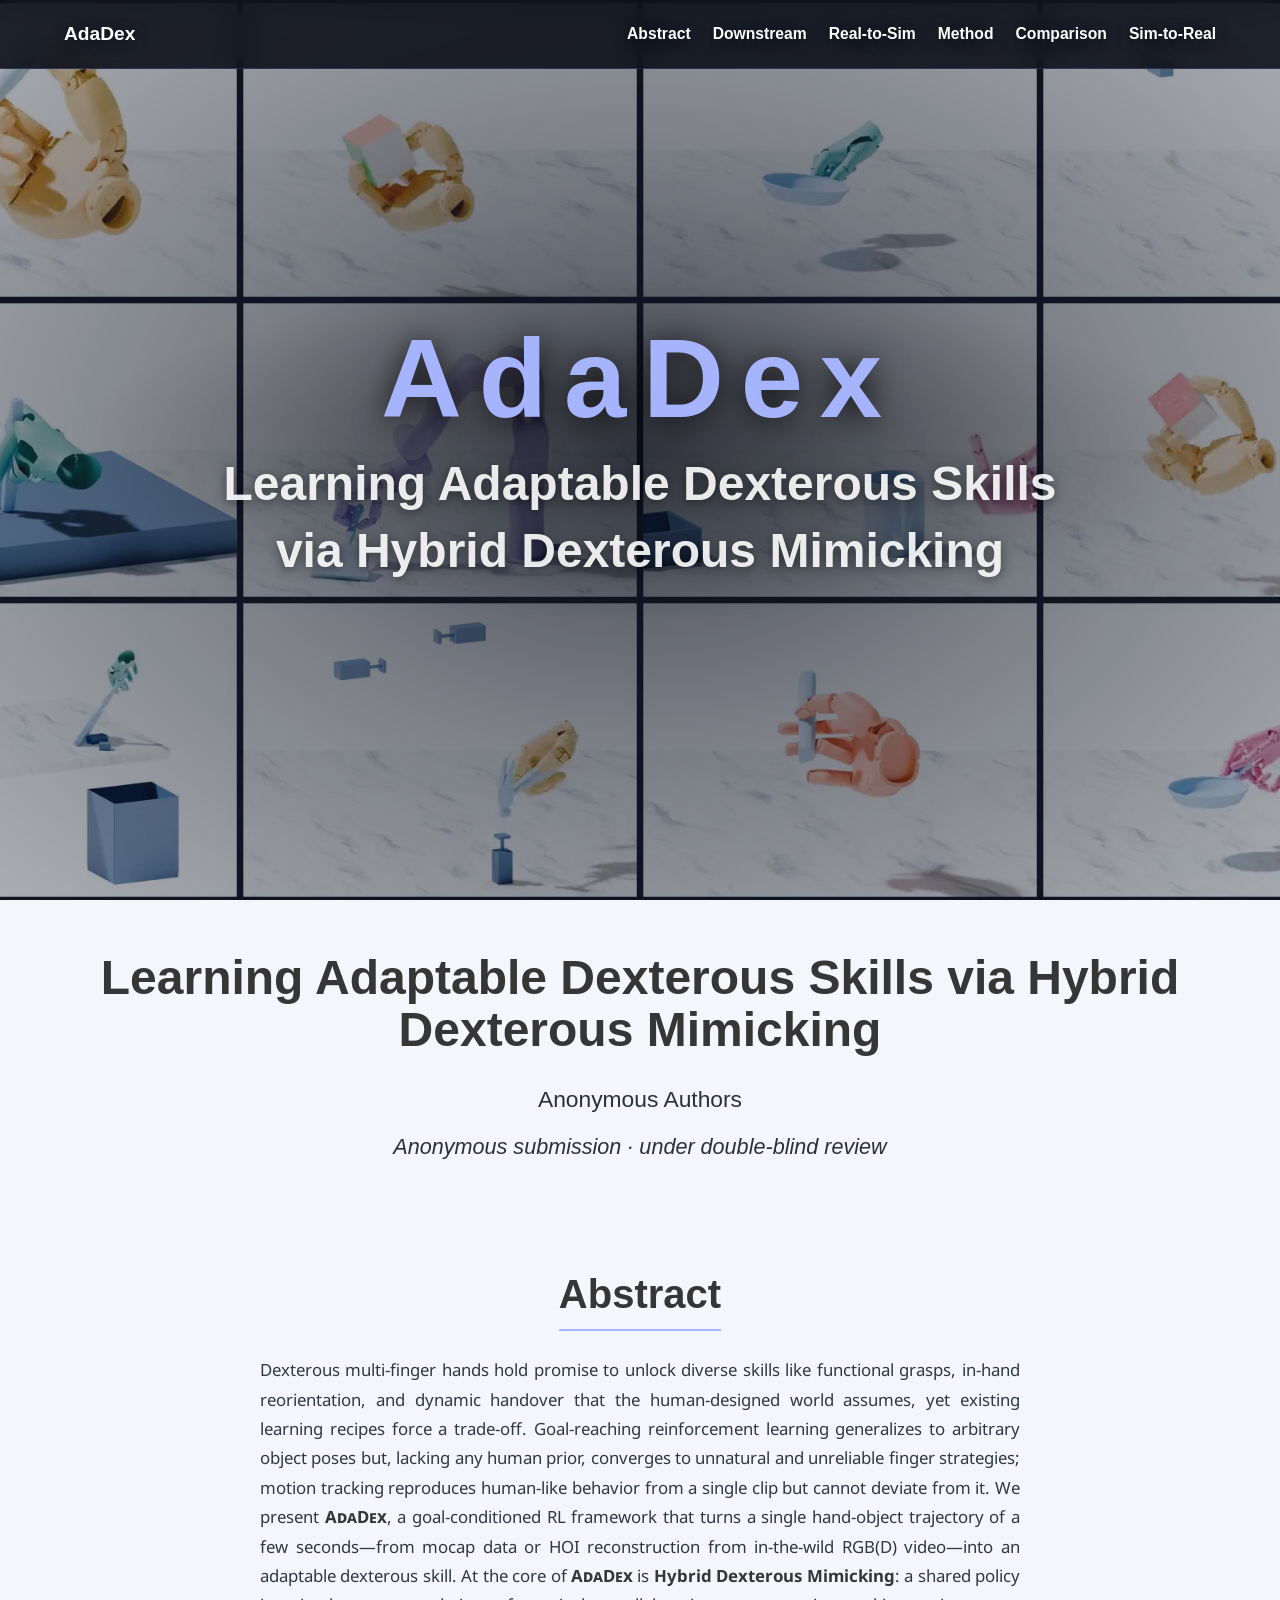
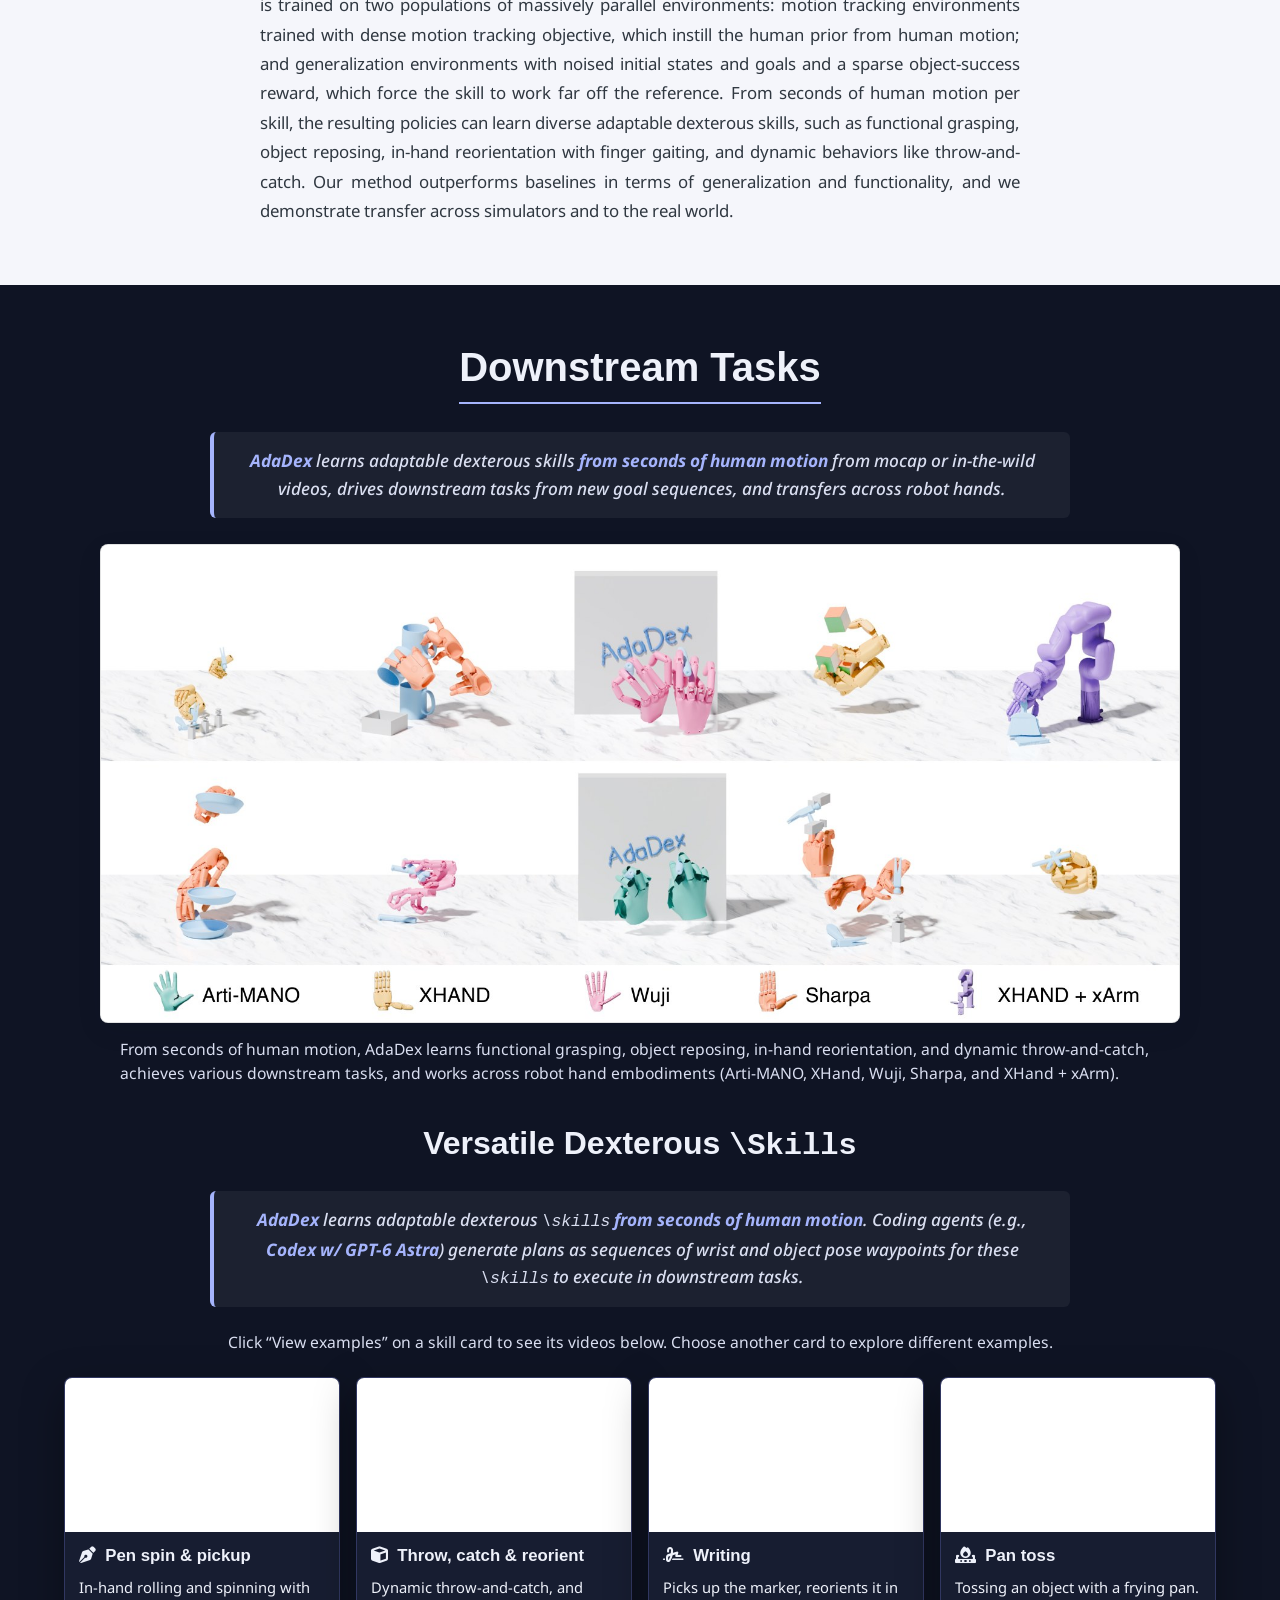
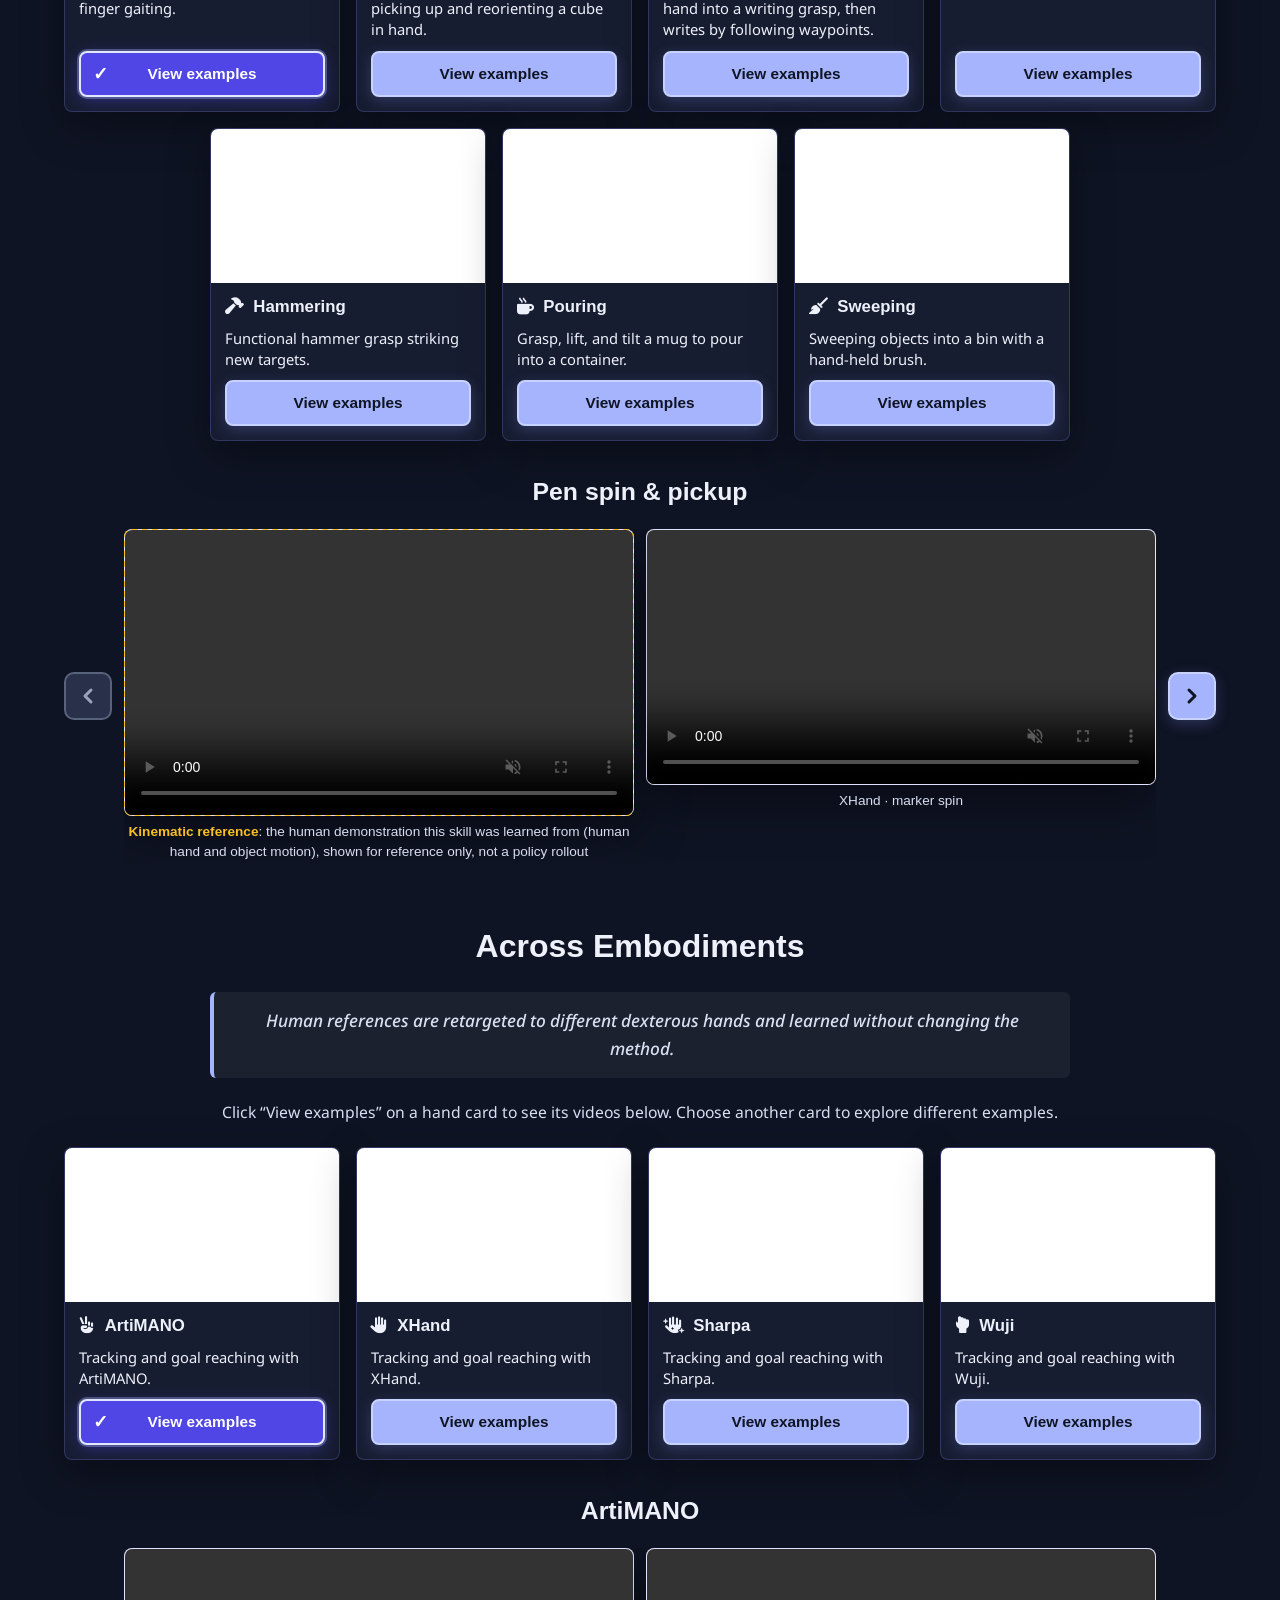
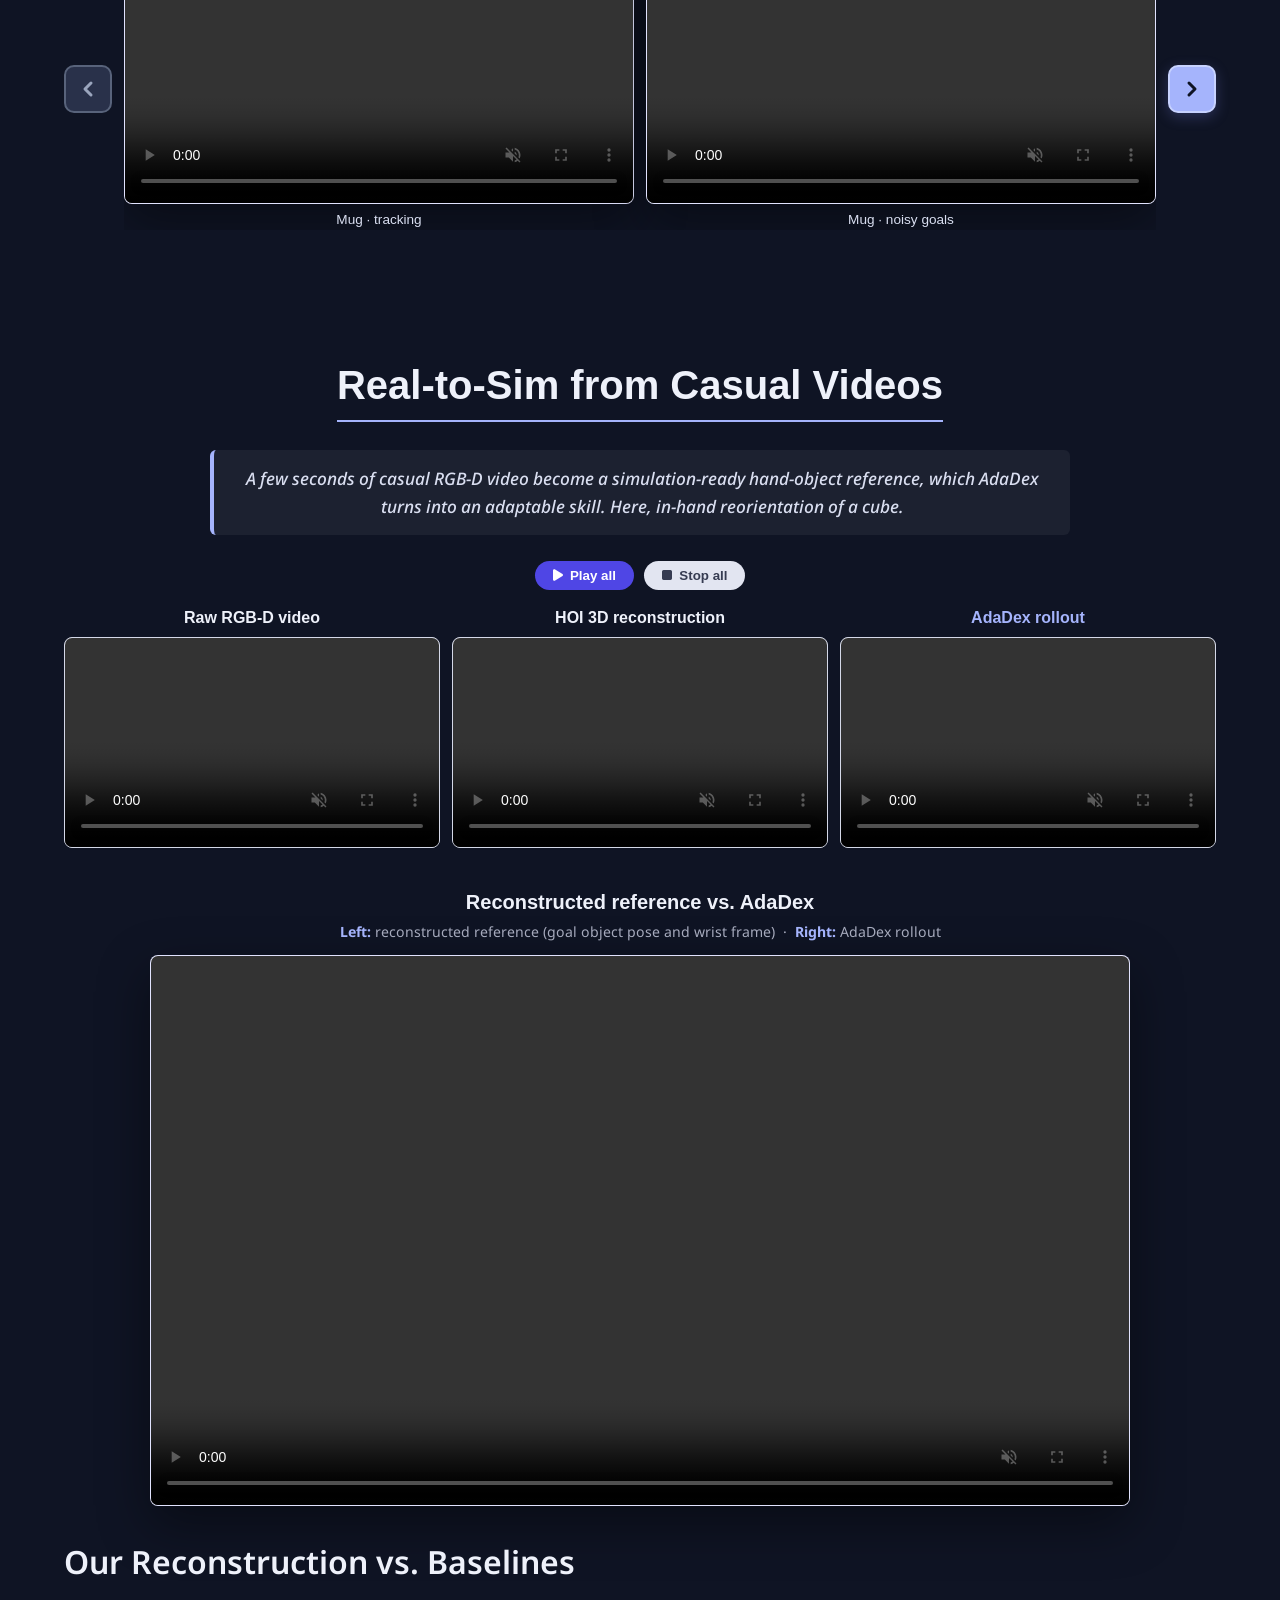
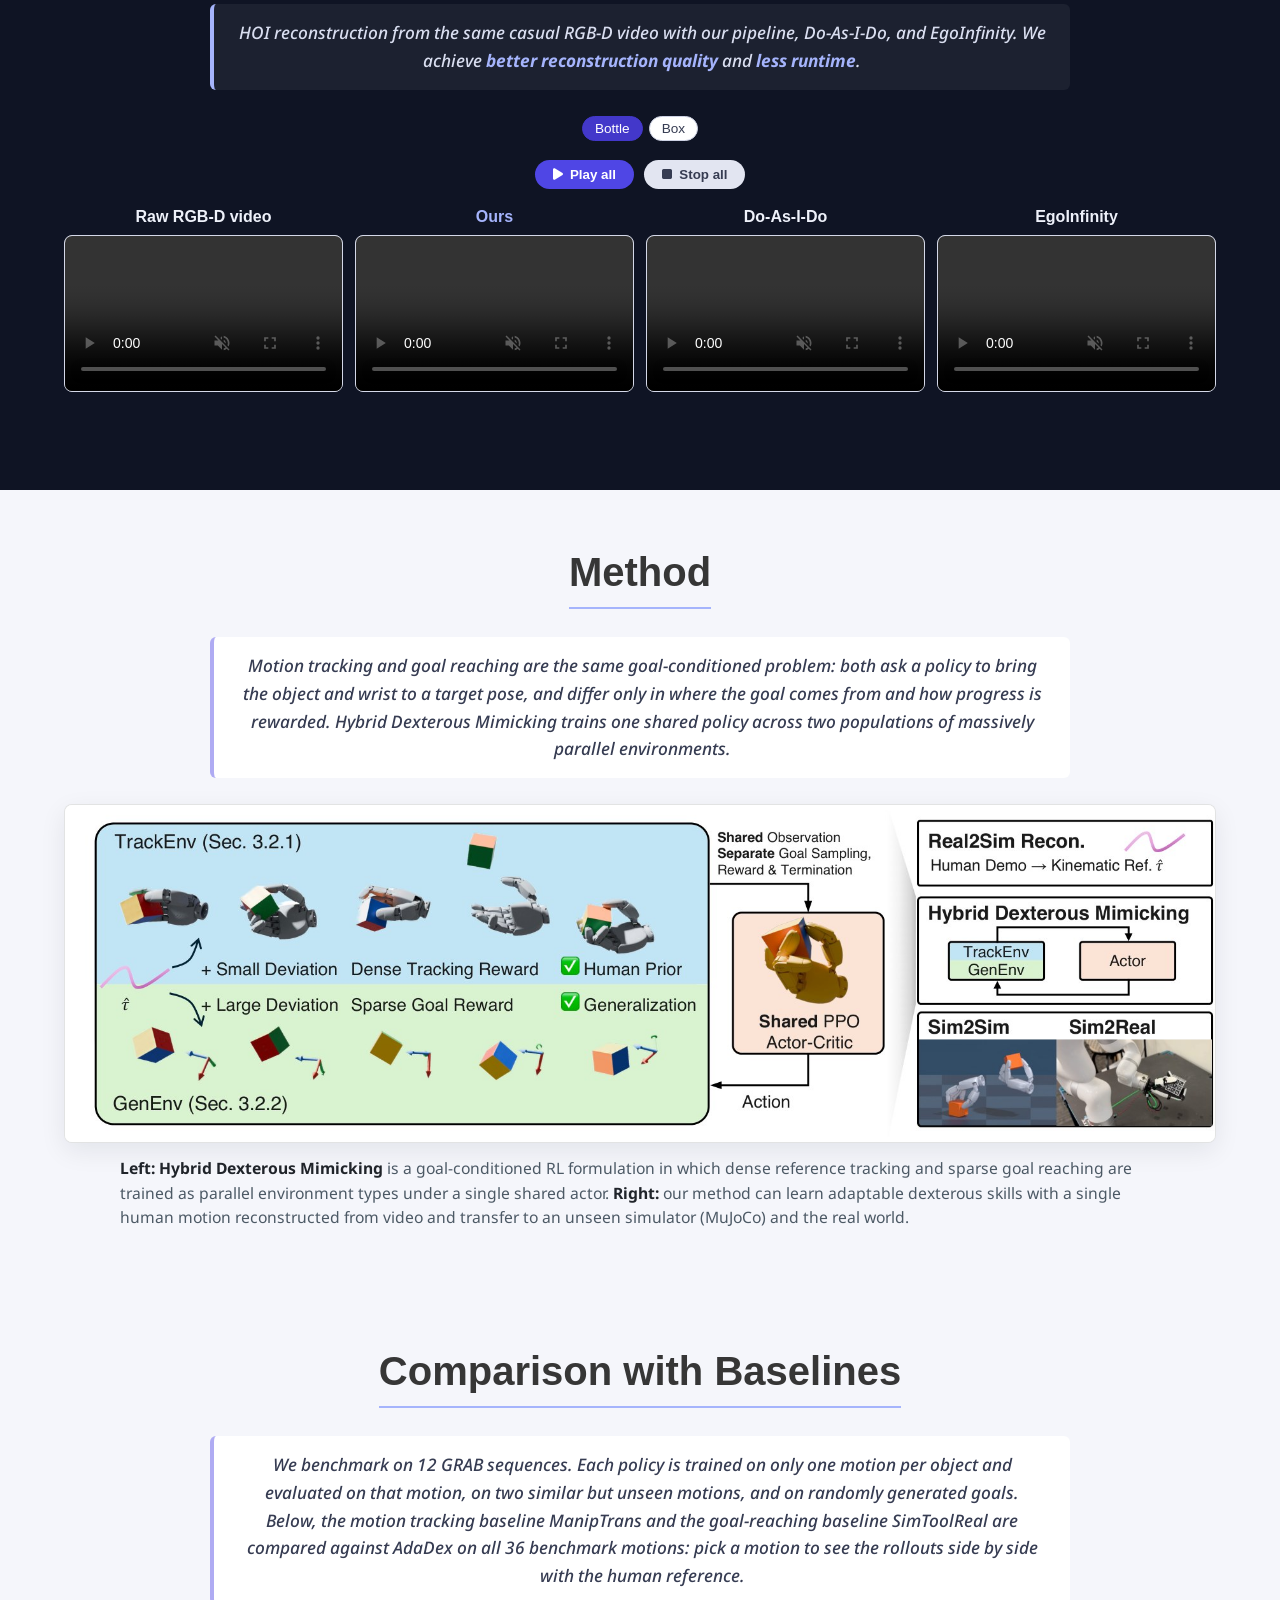
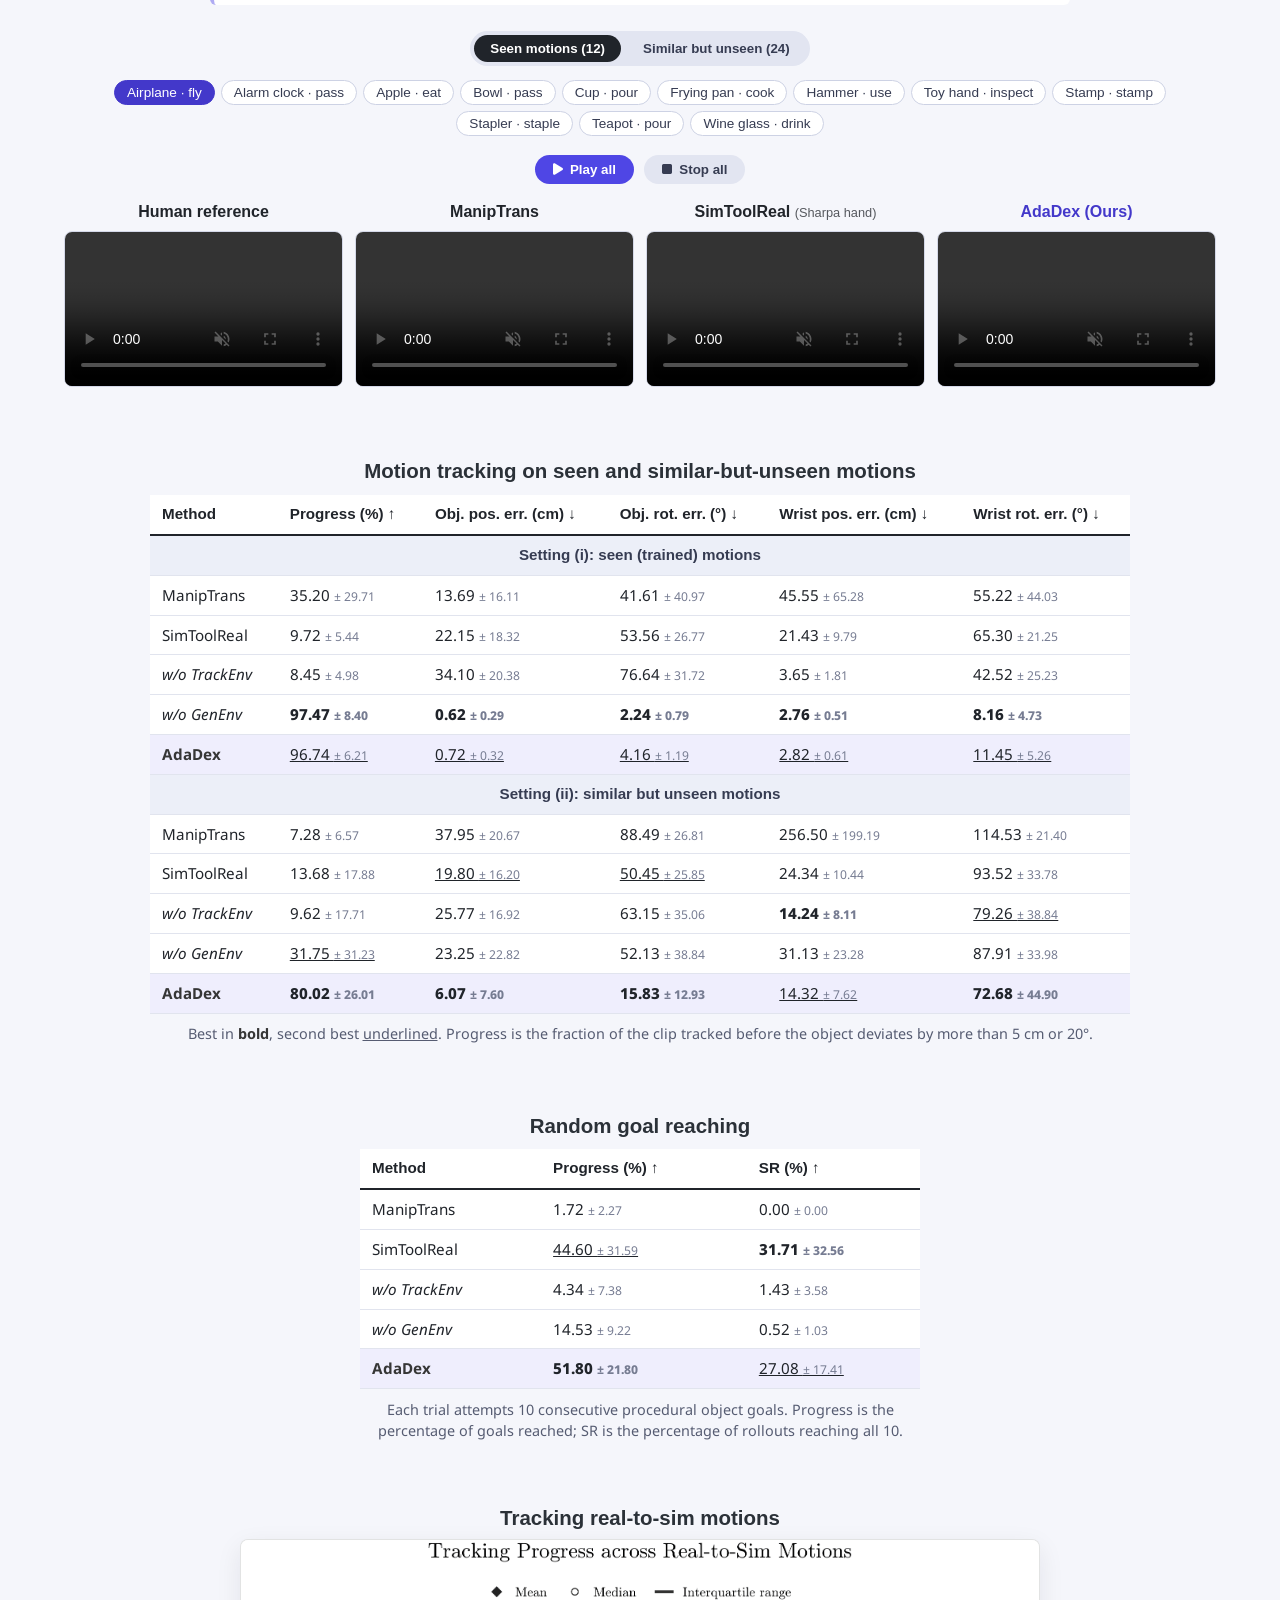
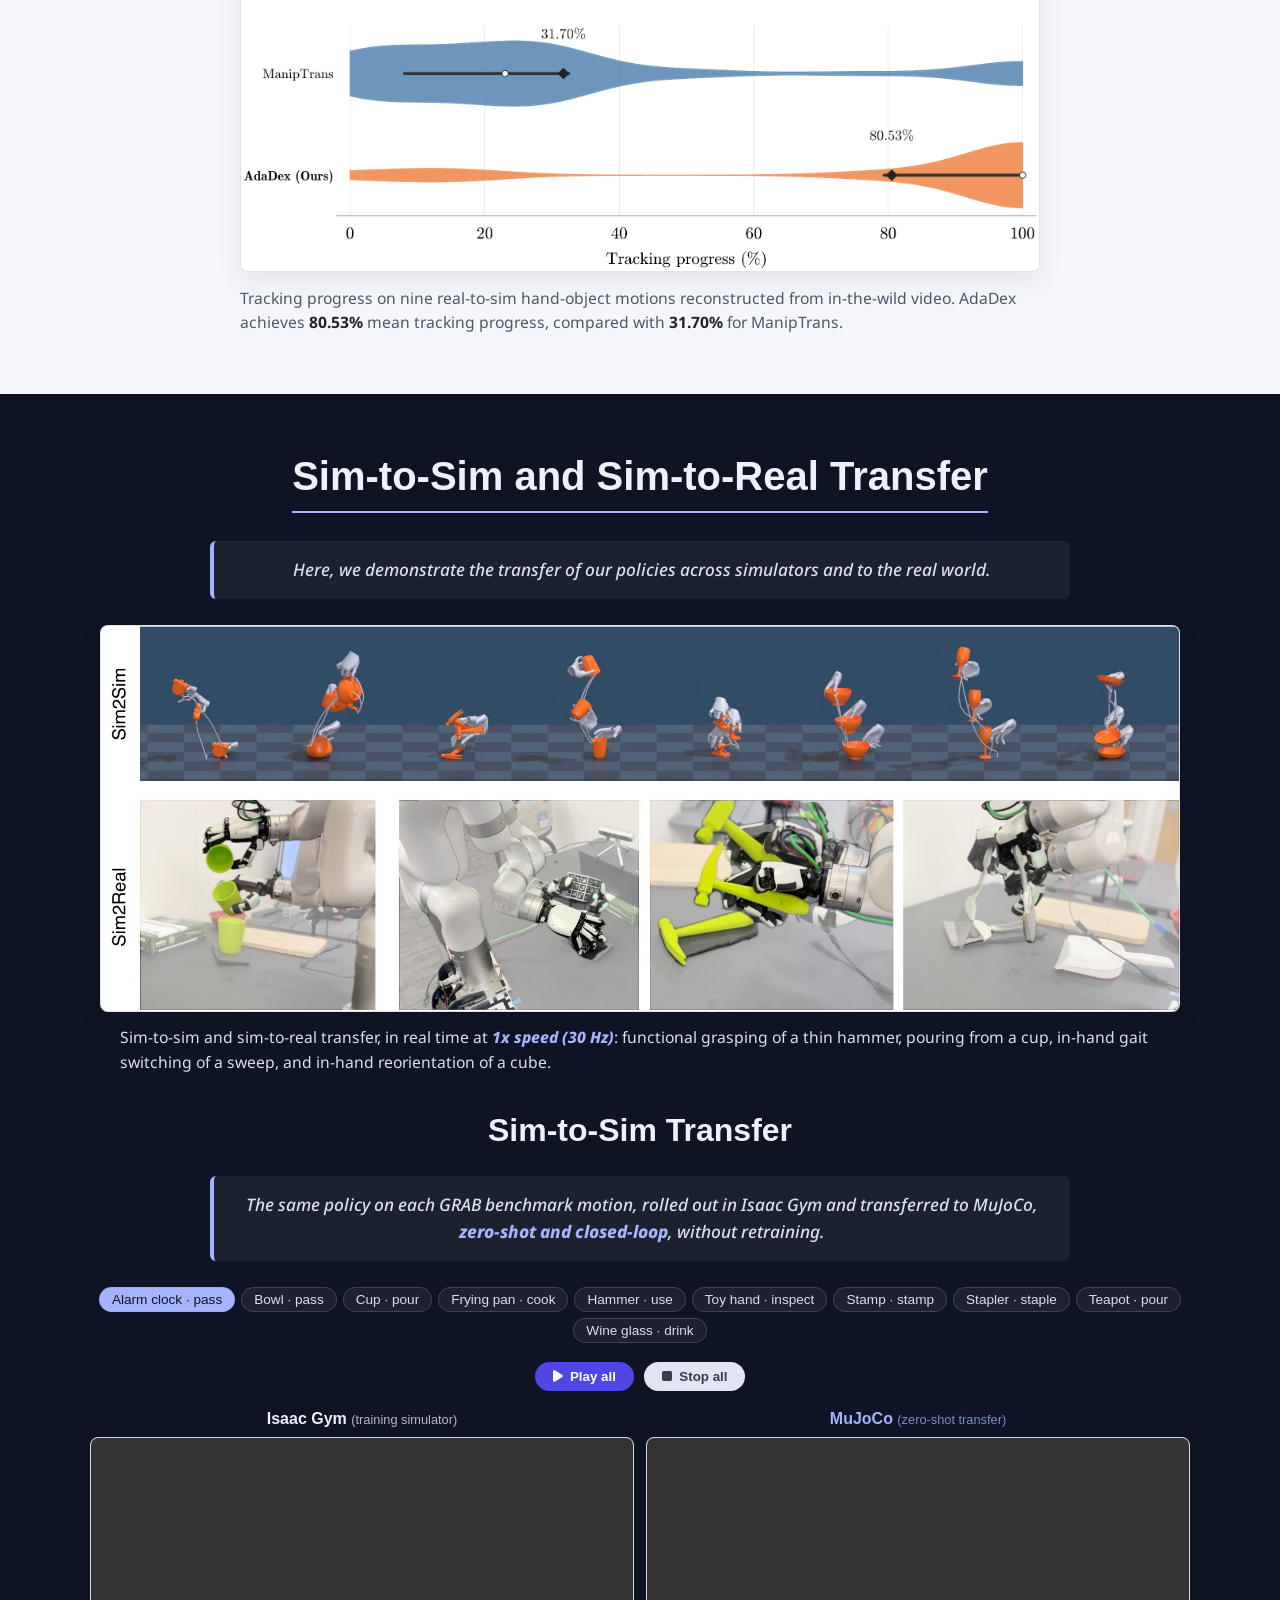
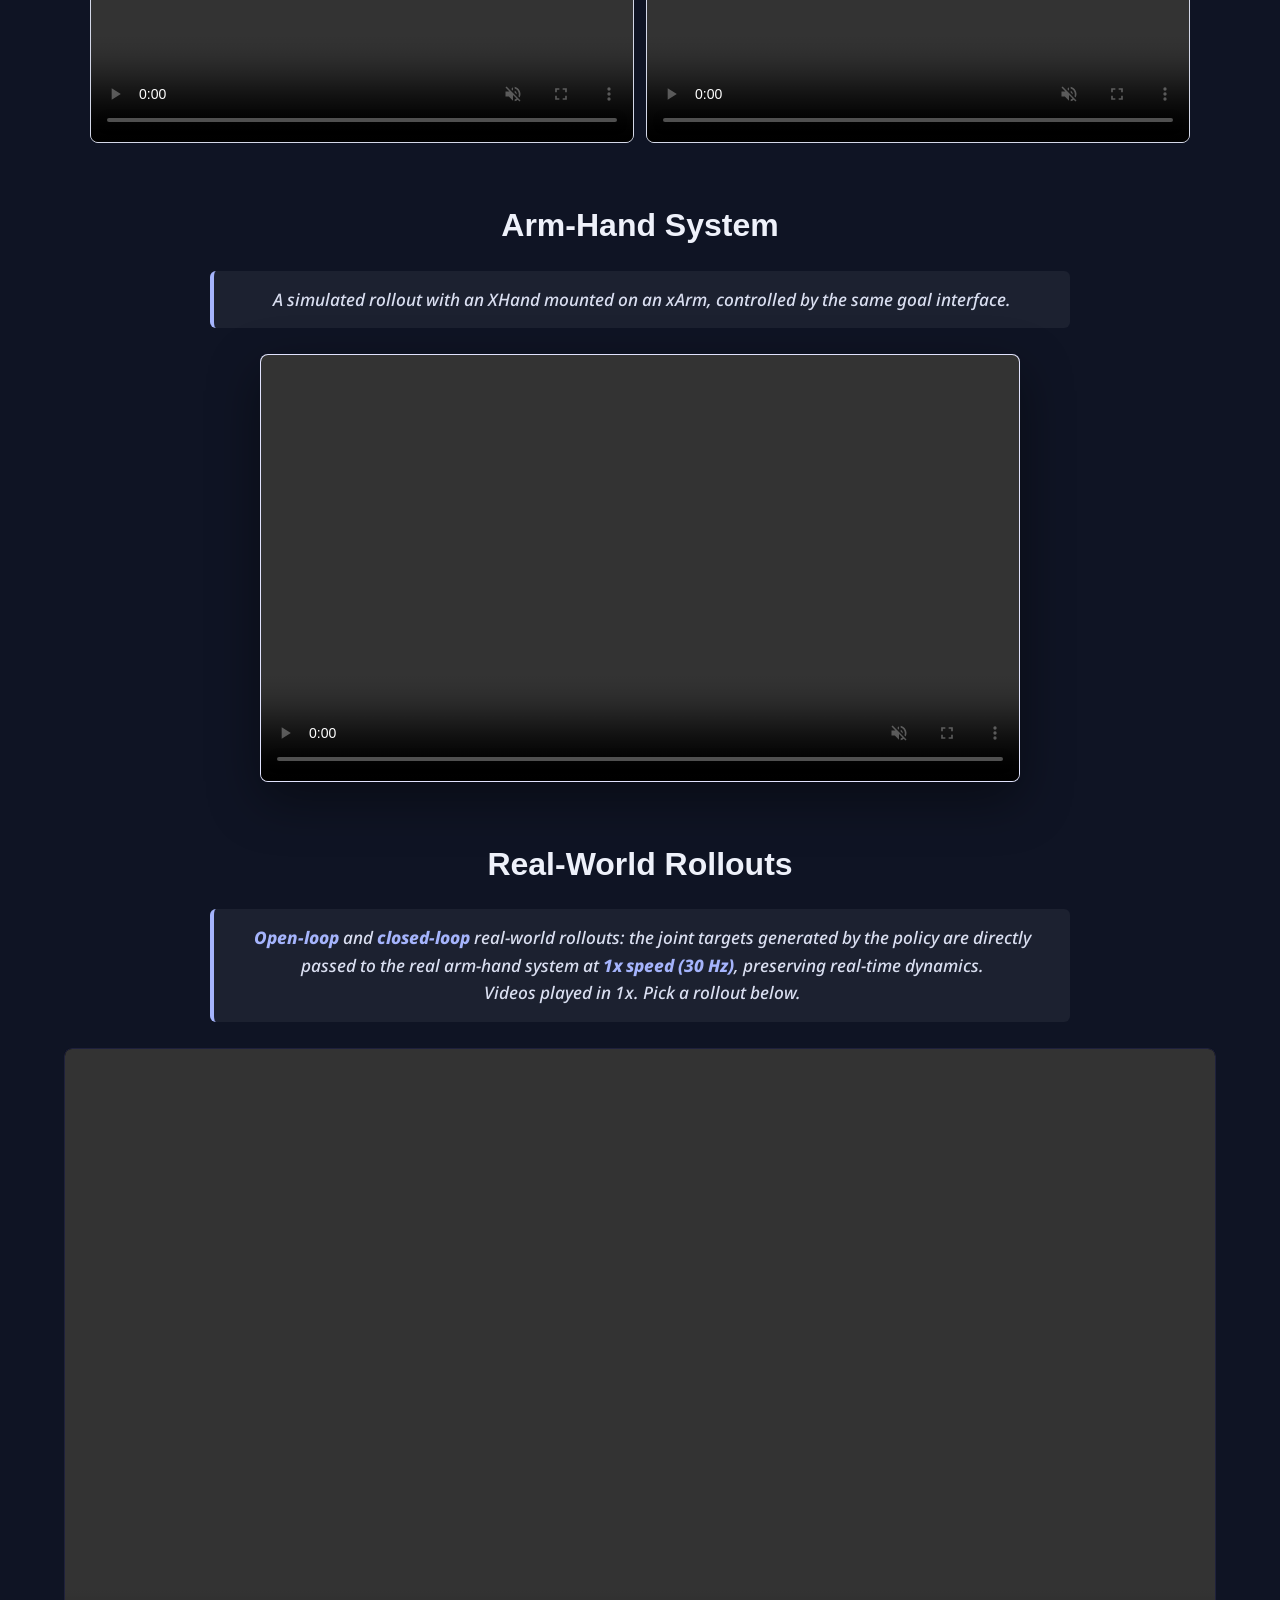
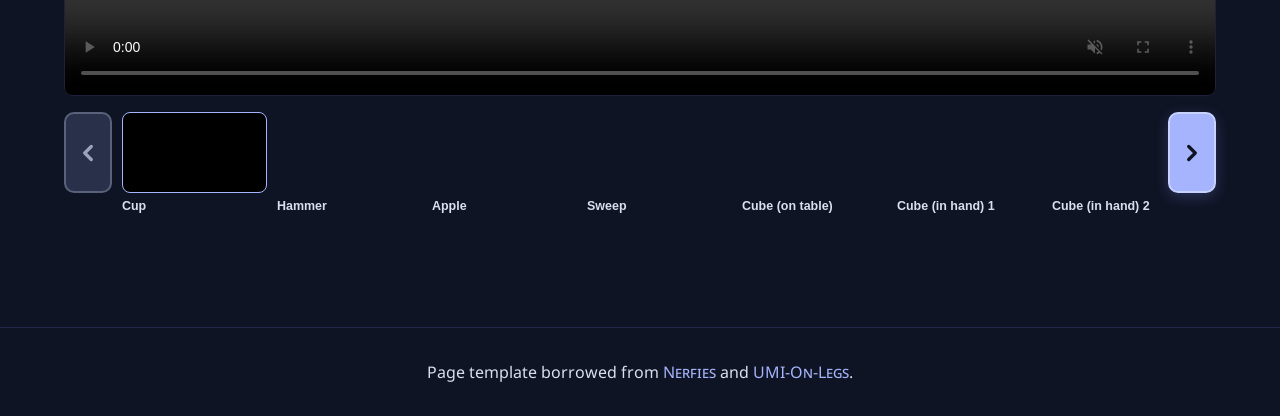
==== commit 255646e0: "Sync content from main project page (anonymized)" ====
--- a/index.html
+++ b/index.html
@@ -17,9 +17,8 @@
   <link rel="stylesheet" href="./static/css/index.css">
   <link rel="stylesheet" href="./static/css/generated-motion-variants.css">
   <link rel="stylesheet" href="./static/css/media-theme.css">
-  <link rel="stylesheet" href="./static/css/adadex.css">
-  <link rel="stylesheet" href="https://cdnjs.cloudflare.com/ajax/libs/font-awesome/6.5.1/css/all.min.css"
-    crossorigin="anonymous">
+  <link rel="stylesheet" href="./static/css/adadex.css?v=closed-loop-bold-4">
+  <link rel="stylesheet" href="https://cdnjs.cloudflare.com/ajax/libs/font-awesome/6.5.1/css/all.min.css">
 
   <script src="./static/js/bulma-carousel.min.js"></script>
   <script src="./static/js/bulma-slider.min.js"></script>
@@ -29,7 +28,7 @@
 
   <meta property="og:title" content="AdaDex: Learning Adaptable Dexterous Skills via Hybrid Dexterous Mimicking" />
   <meta property="og:description"
-    content="Anonymous submission. A goal-conditioned RL framework that turns seconds of human motion into adaptable dexterous skills." />
+    content="A goal-conditioned RL framework that turns seconds of human motion into adaptable dexterous skills." />
 
   <style>
     .hidden_videos {
@@ -39,11 +38,9 @@
 </head>
 
 <body class="site-media">
-  <section class="hero is-link video" style="position:relative; height: 56.25vw; min-height: 100vh;">
-    <div class="hero-video"
-      style="position: absolute; left: 50%; top: 0; transform: translateX(-50%); height: 100%; width: 177.77777778vh; min-width: 100%;">
-      <video playsinline autoplay muted loop preload="auto" poster="./static/images/teaser_poster.jpg"
-        style="width: 100%; height: 100%; object-position: center center; object-fit: cover;">
+  <section class="hero is-link video" id="top">
+    <div class="hero-video">
+      <video playsinline autoplay muted loop preload="auto" poster="./static/images/teaser_poster.jpg">
         <source src="./static/videos/teaser.mp4" type="video/mp4">
       </video>
     </div>
@@ -52,12 +49,15 @@
       <header class="navbar">
         <div class="container">
           <nav class="site-section-nav" aria-label="Section navigation">
-            <a class="navbar-item" href="#abstract">Abstract</a>
-            <a class="navbar-item" href="#beyond">Downstream</a>
-            <a class="navbar-item" href="#real2sim">Real-to-Sim</a>
-            <a class="navbar-item" href="#method">Method</a>
-            <a class="navbar-item" href="#comparison">Comparison</a>
-            <a class="navbar-item" href="#deployment">Sim-to-Real</a>
+            <a class="navbar-item site-brand" href="#top" aria-label="AdaDex — back to top">AdaDex</a>
+            <div class="site-nav-links">
+              <a class="navbar-item" href="#abstract">Abstract</a>
+              <a class="navbar-item" href="#beyond">Downstream</a>
+              <a class="navbar-item" href="#real2sim">Real-to-Sim</a>
+              <a class="navbar-item" href="#method">Method</a>
+              <a class="navbar-item" href="#comparison">Comparison</a>
+              <a class="navbar-item" href="#deployment">Sim-to-Real</a>
+            </div>
           </nav>
         </div>
       </header>
@@ -110,8 +110,6 @@
               human-like behavior from a single clip but cannot deviate from it. We present <strong class="method-name">AdaDex</strong>, a goal-conditioned
               RL framework that turns a single hand-object trajectory of a few seconds&mdash;from mocap data or HOI
               reconstruction from in-the-wild RGB(D) video&mdash;into an adaptable dexterous skill.
-            </p>
-            <p>
               At the core of <strong class="method-name">AdaDex</strong> is <strong>Hybrid Dexterous Mimicking</strong>: a shared policy is trained on two
               populations of massively parallel environments: motion tracking environments trained with dense motion
               tracking objective, which instill the human prior from human motion; and generalization environments
@@ -135,11 +133,11 @@
             <h2 class="title is-2 section-title-accent">Downstream Tasks</h2>
           </div>
           <p class="subsection-description">
-            The same recipe learns from in-the-wild video, drives downstream tasks from new goal sequences, and transfers across robot hands.
+            <strong class="agentic-planner-name">AdaDex</strong> learns adaptable dexterous skills <strong class="agentic-planner-name">from seconds of human motion</strong> from mocap or in-the-wild videos, drives downstream tasks from new goal sequences, and transfers across robot hands.
           </p>
           <figure class="method-figure section-figure">
             <img class="paper-figure" src="./static/images/downstream_gallery.jpg" alt="AdaDex skills across robot hands" />
-            <figcaption>AdaDex learns functional grasping, in-hand reorientation, and dynamic throw-and-catch, achieves
+            <figcaption>From seconds of human motion, AdaDex learns functional grasping, object reposing, in-hand reorientation, and dynamic throw-and-catch, achieves
               various downstream tasks, and works across robot hand embodiments (Arti-MANO, XHand, Wuji, Sharpa, and
               XHand + xArm).</figcaption>
           </figure>
@@ -147,10 +145,13 @@
           <div class="motion-card-gallery motion-card-gallery-blocks">
             <section class="motion-family-block" data-card-family="versatility">
               <div class="motion-family-block-header">
-                <h3>Versatile Dexterous Skills</h3>
+                <h3>Versatile Dexterous <code>\Skills</code></h3>
                 <p class="subsection-description">
-                  Skills learned from seconds of human motion, driven by new sequences of wrist and object goals.
+                  <strong class="agentic-planner-name">AdaDex</strong> learns adaptable dexterous <code>\skills</code> <strong class="agentic-planner-name">from seconds of human motion</strong>.
+                  Coding agents (e.g., <strong class="agentic-planner-name">Codex w/ GPT-6 Astra</strong>) generate plans as sequences
+                  of wrist and object pose waypoints for these <code>\skills</code> to execute in downstream tasks.
                 </p>
+                <p class="motion-gallery-hint">Click &ldquo;View examples&rdquo; on a skill card to see its videos below. Choose another card to explore different examples.</p>
               </div>
 
               <div class="motion-card-grid">
@@ -218,18 +219,20 @@
                     <h3>Pen spin &amp; pickup</h3>
                   </div>
                   <div class="video-carousel" data-per-view="2">
-                    <div class="carousel-track">
-                      <div class="carousel-item is-reference"><video muted loop playsinline controls preload="metadata" src="./static/videos/references/pen-spin_reference.mp4"></video><p class="clip-caption"><strong>Kinematic reference</strong>: the human demonstration this skill was learned from (human hand and object motion), shown for reference only, not a policy rollout</p></div>
-                      <div class="carousel-item"><video muted loop playsinline controls preload="metadata" src="./static/videos/pen-spin/pen-spin_01.mp4"></video><p class="clip-caption">XHand &middot; marker spin</p></div>
-                      <div class="carousel-item"><video muted loop playsinline controls preload="metadata" src="./static/videos/pen-spin/pen-spin_02.mp4"></video><p class="clip-caption">XHand &middot; marker spin</p></div>
-                      <div class="carousel-item"><video muted loop playsinline controls preload="metadata" src="./static/videos/pen-spin/pen-spin_03.mp4"></video><p class="clip-caption">Wuji &middot; pick up &amp; roll</p></div>
-                      <div class="carousel-item"><video muted loop playsinline controls preload="metadata" src="./static/videos/pen-spin/pen-spin_04.mp4"></video><p class="clip-caption">ArtiMANO &middot; pick up &amp; roll</p></div>
-                      <div class="carousel-item"><video muted loop playsinline controls preload="metadata" src="./static/videos/pen-spin/pen-spin_05.mp4"></video><p class="clip-caption">Sharpa &middot; pick up &amp; roll</p></div>
-                      <div class="carousel-item"><video muted loop playsinline controls preload="metadata" src="./static/videos/pen-spin/pen-spin_06.mp4"></video><p class="clip-caption">Wuji &middot; pick up &amp; roll</p></div>
-                      <div class="carousel-item"><video muted loop playsinline controls preload="metadata" src="./static/videos/pen-spin/pen-spin_07.mp4"></video><p class="clip-caption">ArtiMANO &middot; marker spin</p></div>
-                    </div>
-                    <button class="carousel-prev disabled"><i class="fas fa-chevron-left"></i></button>
-                    <button class="carousel-next"><i class="fas fa-chevron-right"></i></button>
+                    <div class="carousel-viewport">
+                      <div class="carousel-track">
+                        <div class="carousel-item is-reference"><video muted loop playsinline controls preload="metadata" src="./static/videos/references/pen-spin_reference.mp4"></video><p class="clip-caption"><strong>Kinematic reference</strong>: the human demonstration this skill was learned from (human hand and object motion), shown for reference only, not a policy rollout</p></div>
+                        <div class="carousel-item"><video muted loop playsinline controls preload="metadata" src="./static/videos/pen-spin/pen-spin_01.mp4"></video><p class="clip-caption">XHand &middot; marker spin</p></div>
+                        <div class="carousel-item"><video muted loop playsinline controls preload="metadata" src="./static/videos/pen-spin/pen-spin_02.mp4"></video><p class="clip-caption">XHand &middot; marker spin</p></div>
+                        <div class="carousel-item"><video muted loop playsinline controls preload="metadata" src="./static/videos/pen-spin/pen-spin_03.mp4"></video><p class="clip-caption">Wuji &middot; pick up &amp; roll</p></div>
+                        <div class="carousel-item"><video muted loop playsinline controls preload="metadata" src="./static/videos/pen-spin/pen-spin_04.mp4"></video><p class="clip-caption">ArtiMANO &middot; pick up &amp; roll</p></div>
+                        <div class="carousel-item"><video muted loop playsinline controls preload="metadata" src="./static/videos/pen-spin/pen-spin_05.mp4"></video><p class="clip-caption">Sharpa &middot; pick up &amp; roll</p></div>
+                        <div class="carousel-item"><video muted loop playsinline controls preload="metadata" src="./static/videos/pen-spin/pen-spin_06.mp4"></video><p class="clip-caption">Wuji &middot; pick up &amp; roll</p></div>
+                        <div class="carousel-item"><video muted loop playsinline controls preload="metadata" src="./static/videos/pen-spin/pen-spin_07.mp4"></video><p class="clip-caption">ArtiMANO &middot; marker spin</p></div>
+                      </div>
+                    </div>
+                    <button class="carousel-prev disabled" type="button" aria-label="Previous video"><svg viewBox="0 0 24 24" fill="none" stroke="currentColor" stroke-width="3" stroke-linecap="round" stroke-linejoin="round" aria-hidden="true" focusable="false"><path d="M15 18l-6-6 6-6"></path></svg></button>
+                    <button class="carousel-next" type="button" aria-label="Next video"><svg viewBox="0 0 24 24" fill="none" stroke="currentColor" stroke-width="3" stroke-linecap="round" stroke-linejoin="round" aria-hidden="true" focusable="false"><path d="M9 6l6 6-6 6"></path></svg></button>
                   </div>
                 </div>
                 <div class="motion-card-detail" id="cards-aprilcube">
@@ -237,14 +240,16 @@
                     <h3>Throw, catch &amp; reorient</h3>
                   </div>
                   <div class="video-carousel" data-per-view="2">
-                    <div class="carousel-track">
-                      <div class="carousel-item is-reference"><video muted loop playsinline controls preload="metadata" src="./static/videos/references/aprilcube_reference.mp4"></video><p class="clip-caption"><strong>Kinematic reference</strong>: the human demonstration this skill was learned from (human hand and object motion), shown for reference only, not a policy rollout</p></div>
-                      <div class="carousel-item"><video muted loop playsinline controls preload="metadata" src="./static/videos/aprilcube/aprilcube_x01.mp4"></video><p class="clip-caption">XHand &middot; reorient, throw &amp; catch</p></div>
-                      <div class="carousel-item"><video muted loop playsinline controls preload="metadata" src="./static/videos/aprilcube/aprilcube_01.mp4"></video><p class="clip-caption">Throw &amp; catch &middot; XHand</p></div>
-                      <div class="carousel-item"><video muted loop playsinline controls preload="metadata" src="./static/videos/aprilcube/aprilcube_02.mp4"></video><p class="clip-caption">Pick up &amp; reorient &middot; XHand</p></div>
-                    </div>
-                    <button class="carousel-prev disabled"><i class="fas fa-chevron-left"></i></button>
-                    <button class="carousel-next"><i class="fas fa-chevron-right"></i></button>
+                    <div class="carousel-viewport">
+                      <div class="carousel-track">
+                        <div class="carousel-item is-reference"><video muted loop playsinline controls preload="metadata" src="./static/videos/references/aprilcube_reference.mp4"></video><p class="clip-caption"><strong>Kinematic reference</strong>: the human demonstration this skill was learned from (human hand and object motion), shown for reference only, not a policy rollout</p></div>
+                        <div class="carousel-item"><video muted loop playsinline controls preload="metadata" src="./static/videos/aprilcube/aprilcube_x01.mp4"></video><p class="clip-caption">XHand &middot; reorient, throw &amp; catch</p></div>
+                        <div class="carousel-item"><video muted loop playsinline controls preload="metadata" src="./static/videos/aprilcube/aprilcube_01.mp4"></video><p class="clip-caption">XHand &middot; Throw &amp; catch</p></div>
+                        <div class="carousel-item"><video muted loop playsinline controls preload="metadata" src="./static/videos/aprilcube/aprilcube_02.mp4"></video><p class="clip-caption">XHand &middot; Pick up &amp; reorient</p></div>
+                      </div>
+                    </div>
+                    <button class="carousel-prev disabled" type="button" aria-label="Previous video"><svg viewBox="0 0 24 24" fill="none" stroke="currentColor" stroke-width="3" stroke-linecap="round" stroke-linejoin="round" aria-hidden="true" focusable="false"><path d="M15 18l-6-6 6-6"></path></svg></button>
+                    <button class="carousel-next" type="button" aria-label="Next video"><svg viewBox="0 0 24 24" fill="none" stroke="currentColor" stroke-width="3" stroke-linecap="round" stroke-linejoin="round" aria-hidden="true" focusable="false"><path d="M9 6l6 6-6 6"></path></svg></button>
                   </div>
                 </div>
                 <div class="motion-card-detail" id="cards-writing">
@@ -252,14 +257,16 @@
                     <h3>Writing</h3>
                   </div>
                   <div class="video-carousel" data-per-view="2">
-                    <div class="carousel-track">
-                      <div class="carousel-item is-reference"><video muted loop playsinline controls preload="metadata" src="./static/videos/references/writing_reference.mp4"></video><p class="clip-caption"><strong>Kinematic reference</strong>: the human demonstration this skill was learned from (human hand and object motion), shown for reference only, not a policy rollout</p></div>
-                      <div class="carousel-item"><video muted loop playsinline controls preload="metadata" src="./static/videos/writing/writing_01.mp4"></video><p class="clip-caption">Wuji &middot; writing</p></div>
-                      <div class="carousel-item"><video muted loop playsinline controls preload="metadata" src="./static/videos/writing/writing_02.mp4"></video><p class="clip-caption">ArtiMANO &middot; writing</p></div>
-                      <div class="carousel-item"><video muted loop playsinline controls preload="metadata" src="./static/videos/writing/writing_03.mp4"></video><p class="clip-caption">ArtiMANO &middot; writing</p></div>
-                    </div>
-                    <button class="carousel-prev disabled"><i class="fas fa-chevron-left"></i></button>
-                    <button class="carousel-next"><i class="fas fa-chevron-right"></i></button>
+                    <div class="carousel-viewport">
+                      <div class="carousel-track">
+                        <div class="carousel-item is-reference"><video muted loop playsinline controls preload="metadata" src="./static/videos/references/writing_reference.mp4"></video><p class="clip-caption"><strong>Kinematic reference</strong>: the human demonstration this skill was learned from (human hand and object motion), shown for reference only, not a policy rollout</p></div>
+                        <div class="carousel-item"><video muted loop playsinline controls preload="metadata" src="./static/videos/writing/writing_01.mp4"></video><p class="clip-caption">Wuji &middot; writing</p></div>
+                        <div class="carousel-item"><video muted loop playsinline controls preload="metadata" src="./static/videos/writing/writing_02.mp4"></video><p class="clip-caption">ArtiMANO &middot; writing</p></div>
+                        <div class="carousel-item"><video muted loop playsinline controls preload="metadata" src="./static/videos/writing/writing_03.mp4"></video><p class="clip-caption">ArtiMANO &middot; writing</p></div>
+                      </div>
+                    </div>
+                    <button class="carousel-prev disabled" type="button" aria-label="Previous video"><svg viewBox="0 0 24 24" fill="none" stroke="currentColor" stroke-width="3" stroke-linecap="round" stroke-linejoin="round" aria-hidden="true" focusable="false"><path d="M15 18l-6-6 6-6"></path></svg></button>
+                    <button class="carousel-next" type="button" aria-label="Next video"><svg viewBox="0 0 24 24" fill="none" stroke="currentColor" stroke-width="3" stroke-linecap="round" stroke-linejoin="round" aria-hidden="true" focusable="false"><path d="M9 6l6 6-6 6"></path></svg></button>
                   </div>
                 </div>
                 <div class="motion-card-detail" id="cards-pan-toss">
@@ -267,17 +274,19 @@
                     <h3>Pan toss</h3>
                   </div>
                   <div class="video-carousel" data-per-view="2">
-                    <div class="carousel-track">
-                      <div class="carousel-item is-reference"><video muted loop playsinline controls preload="metadata" src="./static/videos/references/pan-toss_reference.mp4"></video><p class="clip-caption"><strong>Kinematic reference</strong>: the human demonstration this skill was learned from (human hand and object motion), shown for reference only, not a policy rollout</p></div>
-                      <div class="carousel-item"><video muted loop playsinline controls preload="metadata" src="./static/videos/pan-toss/pan-toss_01.mp4"></video><p class="clip-caption">Sharpa &middot; pan toss</p></div>
-                      <div class="carousel-item"><video muted loop playsinline controls preload="metadata" src="./static/videos/pan-toss/pan-toss_02.mp4"></video><p class="clip-caption">Wuji &middot; pan toss</p></div>
-                      <div class="carousel-item"><video muted loop playsinline controls preload="metadata" src="./static/videos/pan-toss/pan-toss_03.mp4"></video><p class="clip-caption">XHand &middot; pan toss</p></div>
-                      <div class="carousel-item"><video muted loop playsinline controls preload="metadata" src="./static/videos/pan-toss/pan-toss_04.mp4"></video><p class="clip-caption">ArtiMANO &middot; pan toss</p></div>
-                      <div class="carousel-item"><video muted loop playsinline controls preload="metadata" src="./static/videos/pan-toss/pan-toss_05.mp4"></video><p class="clip-caption">Sharpa &middot; pan toss</p></div>
-                      <div class="carousel-item"><video muted loop playsinline controls preload="metadata" src="./static/videos/pan-toss/pan-toss_06.mp4"></video><p class="clip-caption">Wuji &middot; pan toss</p></div>
-                    </div>
-                    <button class="carousel-prev disabled"><i class="fas fa-chevron-left"></i></button>
-                    <button class="carousel-next"><i class="fas fa-chevron-right"></i></button>
+                    <div class="carousel-viewport">
+                      <div class="carousel-track">
+                        <div class="carousel-item is-reference"><video muted loop playsinline controls preload="metadata" src="./static/videos/references/pan-toss_reference.mp4"></video><p class="clip-caption"><strong>Kinematic reference</strong>: the human demonstration this skill was learned from (human hand and object motion), shown for reference only, not a policy rollout</p></div>
+                        <div class="carousel-item"><video muted loop playsinline controls preload="metadata" src="./static/videos/pan-toss/pan-toss_01.mp4"></video><p class="clip-caption">Sharpa &middot; pan toss</p></div>
+                        <div class="carousel-item"><video muted loop playsinline controls preload="metadata" src="./static/videos/pan-toss/pan-toss_02.mp4"></video><p class="clip-caption">Wuji &middot; pan toss</p></div>
+                        <div class="carousel-item"><video muted loop playsinline controls preload="metadata" src="./static/videos/pan-toss/pan-toss_03.mp4"></video><p class="clip-caption">XHand &middot; pan toss</p></div>
+                        <div class="carousel-item"><video muted loop playsinline controls preload="metadata" src="./static/videos/pan-toss/pan-toss_04.mp4"></video><p class="clip-caption">ArtiMANO &middot; pan toss</p></div>
+                        <div class="carousel-item"><video muted loop playsinline controls preload="metadata" src="./static/videos/pan-toss/pan-toss_05.mp4"></video><p class="clip-caption">Sharpa &middot; pan toss</p></div>
+                        <div class="carousel-item"><video muted loop playsinline controls preload="metadata" src="./static/videos/pan-toss/pan-toss_06.mp4"></video><p class="clip-caption">Wuji &middot; pan toss</p></div>
+                      </div>
+                    </div>
+                    <button class="carousel-prev disabled" type="button" aria-label="Previous video"><svg viewBox="0 0 24 24" fill="none" stroke="currentColor" stroke-width="3" stroke-linecap="round" stroke-linejoin="round" aria-hidden="true" focusable="false"><path d="M15 18l-6-6 6-6"></path></svg></button>
+                    <button class="carousel-next" type="button" aria-label="Next video"><svg viewBox="0 0 24 24" fill="none" stroke="currentColor" stroke-width="3" stroke-linecap="round" stroke-linejoin="round" aria-hidden="true" focusable="false"><path d="M9 6l6 6-6 6"></path></svg></button>
                   </div>
                 </div>
                 <div class="motion-card-detail" id="cards-hammering">
@@ -285,17 +294,19 @@
                     <h3>Hammering</h3>
                   </div>
                   <div class="video-carousel" data-per-view="2">
-                    <div class="carousel-track">
-                      <div class="carousel-item is-reference"><video muted loop playsinline controls preload="metadata" src="./static/videos/references/hammering_reference.mp4"></video><p class="clip-caption"><strong>Kinematic reference</strong>: the human demonstration this skill was learned from (human hand and object motion), shown for reference only, not a policy rollout</p></div>
-                      <div class="carousel-item"><video muted loop playsinline controls preload="metadata" src="./static/videos/hammering/hammering_01.mp4"></video><p class="clip-caption">Sharpa &middot; hammering</p></div>
-                      <div class="carousel-item"><video muted loop playsinline controls preload="metadata" src="./static/videos/hammering/hammering_02.mp4"></video><p class="clip-caption">Wuji &middot; hammering</p></div>
-                      <div class="carousel-item"><video muted loop playsinline controls preload="metadata" src="./static/videos/hammering/hammering_03.mp4"></video><p class="clip-caption">XHand &middot; hammering</p></div>
-                      <div class="carousel-item"><video muted loop playsinline controls preload="metadata" src="./static/videos/hammering/hammering_04.mp4"></video><p class="clip-caption">ArtiMANO &middot; hammering</p></div>
-                      <div class="carousel-item"><video muted loop playsinline controls preload="metadata" src="./static/videos/hammering/hammering_05.mp4"></video><p class="clip-caption">Sharpa &middot; hammering</p></div>
-                      <div class="carousel-item"><video muted loop playsinline controls preload="metadata" src="./static/videos/hammering/hammering_06.mp4"></video><p class="clip-caption">Wuji &middot; hammering</p></div>
-                    </div>
-                    <button class="carousel-prev disabled"><i class="fas fa-chevron-left"></i></button>
-                    <button class="carousel-next"><i class="fas fa-chevron-right"></i></button>
+                    <div class="carousel-viewport">
+                      <div class="carousel-track">
+                        <div class="carousel-item is-reference"><video muted loop playsinline controls preload="metadata" src="./static/videos/references/hammering_reference.mp4"></video><p class="clip-caption"><strong>Kinematic reference</strong>: the human demonstration this skill was learned from (human hand and object motion), shown for reference only, not a policy rollout</p></div>
+                        <div class="carousel-item"><video muted loop playsinline controls preload="metadata" src="./static/videos/hammering/hammering_01.mp4"></video><p class="clip-caption">Sharpa &middot; hammering</p></div>
+                        <div class="carousel-item"><video muted loop playsinline controls preload="metadata" src="./static/videos/hammering/hammering_02.mp4"></video><p class="clip-caption">Wuji &middot; hammering</p></div>
+                        <div class="carousel-item"><video muted loop playsinline controls preload="metadata" src="./static/videos/hammering/hammering_03.mp4"></video><p class="clip-caption">XHand &middot; hammering</p></div>
+                        <div class="carousel-item"><video muted loop playsinline controls preload="metadata" src="./static/videos/hammering/hammering_04.mp4"></video><p class="clip-caption">ArtiMANO &middot; hammering</p></div>
+                        <div class="carousel-item"><video muted loop playsinline controls preload="metadata" src="./static/videos/hammering/hammering_05.mp4"></video><p class="clip-caption">Sharpa &middot; hammering</p></div>
+                        <div class="carousel-item"><video muted loop playsinline controls preload="metadata" src="./static/videos/hammering/hammering_06.mp4"></video><p class="clip-caption">Wuji &middot; hammering</p></div>
+                      </div>
+                    </div>
+                    <button class="carousel-prev disabled" type="button" aria-label="Previous video"><svg viewBox="0 0 24 24" fill="none" stroke="currentColor" stroke-width="3" stroke-linecap="round" stroke-linejoin="round" aria-hidden="true" focusable="false"><path d="M15 18l-6-6 6-6"></path></svg></button>
+                    <button class="carousel-next" type="button" aria-label="Next video"><svg viewBox="0 0 24 24" fill="none" stroke="currentColor" stroke-width="3" stroke-linecap="round" stroke-linejoin="round" aria-hidden="true" focusable="false"><path d="M9 6l6 6-6 6"></path></svg></button>
                   </div>
                 </div>
                 <div class="motion-card-detail" id="cards-pouring">
@@ -303,17 +314,19 @@
                     <h3>Pouring</h3>
                   </div>
                   <div class="video-carousel" data-per-view="2">
-                    <div class="carousel-track">
-                      <div class="carousel-item is-reference"><video muted loop playsinline controls preload="metadata" src="./static/videos/references/pouring_reference.mp4"></video><p class="clip-caption"><strong>Kinematic reference</strong>: the human demonstration this skill was learned from (human hand and object motion), shown for reference only, not a policy rollout</p></div>
-                      <div class="carousel-item"><video muted loop playsinline controls preload="metadata" src="./static/videos/pouring/pouring_01.mp4"></video><p class="clip-caption">Wuji &middot; pouring</p></div>
-                      <div class="carousel-item"><video muted loop playsinline controls preload="metadata" src="./static/videos/pouring/pouring_02.mp4"></video><p class="clip-caption">Sharpa &middot; pouring</p></div>
-                      <div class="carousel-item"><video muted loop playsinline controls preload="metadata" src="./static/videos/pouring/pouring_03.mp4"></video><p class="clip-caption">XHand &middot; pouring</p></div>
-                      <div class="carousel-item"><video muted loop playsinline controls preload="metadata" src="./static/videos/pouring/pouring_04.mp4"></video><p class="clip-caption">Sharpa &middot; pouring</p></div>
-                      <div class="carousel-item"><video muted loop playsinline controls preload="metadata" src="./static/videos/pouring/pouring_05.mp4"></video><p class="clip-caption">Wuji &middot; pouring</p></div>
-                      <div class="carousel-item"><video muted loop playsinline controls preload="metadata" src="./static/videos/pouring/pouring_06.mp4"></video><p class="clip-caption">XHand &middot; pouring</p></div>
-                    </div>
-                    <button class="carousel-prev disabled"><i class="fas fa-chevron-left"></i></button>
-                    <button class="carousel-next"><i class="fas fa-chevron-right"></i></button>
+                    <div class="carousel-viewport">
+                      <div class="carousel-track">
+                        <div class="carousel-item is-reference"><video muted loop playsinline controls preload="metadata" src="./static/videos/references/pouring_reference.mp4"></video><p class="clip-caption"><strong>Kinematic reference</strong>: the human demonstration this skill was learned from (human hand and object motion), shown for reference only, not a policy rollout</p></div>
+                        <div class="carousel-item"><video muted loop playsinline controls preload="metadata" src="./static/videos/pouring/pouring_01.mp4"></video><p class="clip-caption">Wuji &middot; pouring</p></div>
+                        <div class="carousel-item"><video muted loop playsinline controls preload="metadata" src="./static/videos/pouring/pouring_02.mp4"></video><p class="clip-caption">Sharpa &middot; pouring</p></div>
+                        <div class="carousel-item"><video muted loop playsinline controls preload="metadata" src="./static/videos/pouring/pouring_03.mp4"></video><p class="clip-caption">XHand &middot; pouring</p></div>
+                        <div class="carousel-item"><video muted loop playsinline controls preload="metadata" src="./static/videos/pouring/pouring_04.mp4"></video><p class="clip-caption">Sharpa &middot; pouring</p></div>
+                        <div class="carousel-item"><video muted loop playsinline controls preload="metadata" src="./static/videos/pouring/pouring_05.mp4"></video><p class="clip-caption">Wuji &middot; pouring</p></div>
+                        <div class="carousel-item"><video muted loop playsinline controls preload="metadata" src="./static/videos/pouring/pouring_06.mp4"></video><p class="clip-caption">XHand &middot; pouring</p></div>
+                      </div>
+                    </div>
+                    <button class="carousel-prev disabled" type="button" aria-label="Previous video"><svg viewBox="0 0 24 24" fill="none" stroke="currentColor" stroke-width="3" stroke-linecap="round" stroke-linejoin="round" aria-hidden="true" focusable="false"><path d="M15 18l-6-6 6-6"></path></svg></button>
+                    <button class="carousel-next" type="button" aria-label="Next video"><svg viewBox="0 0 24 24" fill="none" stroke="currentColor" stroke-width="3" stroke-linecap="round" stroke-linejoin="round" aria-hidden="true" focusable="false"><path d="M9 6l6 6-6 6"></path></svg></button>
                   </div>
                 </div>
                 <div class="motion-card-detail" id="cards-sweeping">
@@ -321,13 +334,15 @@
                     <h3>Sweeping</h3>
                   </div>
                   <div class="video-carousel" data-per-view="2">
-                    <div class="carousel-track">
-                      <div class="carousel-item is-reference"><video muted loop playsinline controls preload="metadata" src="./static/videos/references/sweeping_reference.mp4"></video><p class="clip-caption"><strong>Kinematic reference</strong>: the human demonstration this skill was learned from (human hand and object motion), shown for reference only, not a policy rollout</p></div>
-                      <div class="carousel-item"><video muted loop playsinline controls preload="metadata" src="./static/videos/sweeping/sweeping_01.mp4"></video><p class="clip-caption">ArtiMANO &middot; sweeping</p></div>
-                      <div class="carousel-item"><video muted loop playsinline controls preload="metadata" src="./static/videos/sweeping/sweeping_02.mp4"></video><p class="clip-caption">ArtiMANO &middot; sweeping</p></div>
-                    </div>
-                    <button class="carousel-prev disabled"><i class="fas fa-chevron-left"></i></button>
-                    <button class="carousel-next"><i class="fas fa-chevron-right"></i></button>
+                    <div class="carousel-viewport">
+                      <div class="carousel-track">
+                        <div class="carousel-item is-reference"><video muted loop playsinline controls preload="metadata" src="./static/videos/references/sweeping_reference.mp4"></video><p class="clip-caption"><strong>Kinematic reference</strong>: the human demonstration this skill was learned from (human hand and object motion), shown for reference only, not a policy rollout</p></div>
+                        <div class="carousel-item"><video muted loop playsinline controls preload="metadata" src="./static/videos/sweeping/sweeping_01.mp4"></video><p class="clip-caption">ArtiMANO &middot; sweeping</p></div>
+                        <div class="carousel-item"><video muted loop playsinline controls preload="metadata" src="./static/videos/sweeping/sweeping_02.mp4"></video><p class="clip-caption">ArtiMANO &middot; sweeping</p></div>
+                      </div>
+                    </div>
+                    <button class="carousel-prev disabled" type="button" aria-label="Previous video"><svg viewBox="0 0 24 24" fill="none" stroke="currentColor" stroke-width="3" stroke-linecap="round" stroke-linejoin="round" aria-hidden="true" focusable="false"><path d="M15 18l-6-6 6-6"></path></svg></button>
+                    <button class="carousel-next" type="button" aria-label="Next video"><svg viewBox="0 0 24 24" fill="none" stroke="currentColor" stroke-width="3" stroke-linecap="round" stroke-linejoin="round" aria-hidden="true" focusable="false"><path d="M9 6l6 6-6 6"></path></svg></button>
                   </div>
                 </div>
               </div>
@@ -339,6 +354,7 @@
                 <p class="subsection-description">
                   Human references are retargeted to different dexterous hands and learned without changing the method.
                 </p>
+                <p class="motion-gallery-hint">Click &ldquo;View examples&rdquo; on a hand card to see its videos below. Choose another card to explore different examples.</p>
               </div>
 
               <div class="motion-card-grid">
@@ -382,17 +398,19 @@
                     <h3>ArtiMANO</h3>
                   </div>
                   <div class="video-carousel" data-per-view="2">
-                    <div class="carousel-track">
-                      <div class="carousel-item"><video muted loop playsinline controls preload="metadata" src="./static/videos/hand-artimano/hand-artimano_01.mp4"></video><p class="clip-caption">Mug &middot; tracking</p></div>
-                      <div class="carousel-item"><video muted loop playsinline controls preload="metadata" src="./static/videos/hand-artimano/hand-artimano_02.mp4"></video><p class="clip-caption">Mug &middot; noisy goals</p></div>
-                      <div class="carousel-item"><video muted loop playsinline controls preload="metadata" src="./static/videos/hand-artimano/hand-artimano_03.mp4"></video><p class="clip-caption">Pen &middot; tracking</p></div>
-                      <div class="carousel-item"><video muted loop playsinline controls preload="metadata" src="./static/videos/hand-artimano/hand-artimano_04.mp4"></video><p class="clip-caption">Marker &middot; tracking</p></div>
-                      <div class="carousel-item"><video muted loop playsinline controls preload="metadata" src="./static/videos/hand-artimano/hand-artimano_05.mp4"></video><p class="clip-caption">Marker &middot; tracking</p></div>
-                      <div class="carousel-item"><video muted loop playsinline controls preload="metadata" src="./static/videos/hand-artimano/hand-artimano_06.mp4"></video><p class="clip-caption">Frying pan &middot; cook &middot; tracking</p></div>
-                      <div class="carousel-item"><video muted loop playsinline controls preload="metadata" src="./static/videos/hand-artimano/hand-artimano_07.mp4"></video><p class="clip-caption">Hammer &middot; use &middot; tracking</p></div>
-                    </div>
-                    <button class="carousel-prev disabled"><i class="fas fa-chevron-left"></i></button>
-                    <button class="carousel-next"><i class="fas fa-chevron-right"></i></button>
+                    <div class="carousel-viewport">
+                      <div class="carousel-track">
+                        <div class="carousel-item"><video muted loop playsinline controls preload="metadata" src="./static/videos/hand-artimano/hand-artimano_01.mp4"></video><p class="clip-caption">Mug &middot; tracking</p></div>
+                        <div class="carousel-item"><video muted loop playsinline controls preload="metadata" src="./static/videos/hand-artimano/hand-artimano_02.mp4"></video><p class="clip-caption">Mug &middot; noisy goals</p></div>
+                        <div class="carousel-item"><video muted loop playsinline controls preload="metadata" src="./static/videos/hand-artimano/hand-artimano_03.mp4"></video><p class="clip-caption">Pen &middot; tracking</p></div>
+                        <div class="carousel-item"><video muted loop playsinline controls preload="metadata" src="./static/videos/hand-artimano/hand-artimano_04.mp4"></video><p class="clip-caption">Marker &middot; tracking</p></div>
+                        <div class="carousel-item"><video muted loop playsinline controls preload="metadata" src="./static/videos/hand-artimano/hand-artimano_05.mp4"></video><p class="clip-caption">Marker &middot; tracking</p></div>
+                        <div class="carousel-item"><video muted loop playsinline controls preload="metadata" src="./static/videos/hand-artimano/hand-artimano_06.mp4"></video><p class="clip-caption">Frying pan &middot; cook &middot; tracking</p></div>
+                        <div class="carousel-item"><video muted loop playsinline controls preload="metadata" src="./static/videos/hand-artimano/hand-artimano_07.mp4"></video><p class="clip-caption">Hammer &middot; use &middot; tracking</p></div>
+                      </div>
+                    </div>
+                    <button class="carousel-prev disabled" type="button" aria-label="Previous video"><svg viewBox="0 0 24 24" fill="none" stroke="currentColor" stroke-width="3" stroke-linecap="round" stroke-linejoin="round" aria-hidden="true" focusable="false"><path d="M15 18l-6-6 6-6"></path></svg></button>
+                    <button class="carousel-next" type="button" aria-label="Next video"><svg viewBox="0 0 24 24" fill="none" stroke="currentColor" stroke-width="3" stroke-linecap="round" stroke-linejoin="round" aria-hidden="true" focusable="false"><path d="M9 6l6 6-6 6"></path></svg></button>
                   </div>
                 </div>
                 <div class="motion-card-detail" id="cards-hand-xhand">
@@ -400,15 +418,17 @@
                     <h3>XHand</h3>
                   </div>
                   <div class="video-carousel" data-per-view="2">
-                    <div class="carousel-track">
-                      <div class="carousel-item"><video muted loop playsinline controls preload="metadata" src="./static/videos/hand-xhand/hand-xhand_01.mp4"></video><p class="clip-caption">Mug &middot; noisy goals</p></div>
-                      <div class="carousel-item"><video muted loop playsinline controls preload="metadata" src="./static/videos/hand-xhand/hand-xhand_02.mp4"></video><p class="clip-caption">Frying pan &middot; cook &middot; noisy goals</p></div>
-                      <div class="carousel-item"><video muted loop playsinline controls preload="metadata" src="./static/videos/hand-xhand/hand-xhand_03.mp4"></video><p class="clip-caption">Marker &middot; tracking</p></div>
-                      <div class="carousel-item"><video muted loop playsinline controls preload="metadata" src="./static/videos/hand-xhand/hand-xhand_04.mp4"></video><p class="clip-caption">Hammer &middot; use &middot; noisy goals</p></div>
-                      <div class="carousel-item"><video muted loop playsinline controls preload="metadata" src="./static/videos/hand-xhand/hand-xhand_05.mp4"></video><p class="clip-caption">Marker &middot; tracking</p></div>
-                    </div>
-                    <button class="carousel-prev disabled"><i class="fas fa-chevron-left"></i></button>
-                    <button class="carousel-next"><i class="fas fa-chevron-right"></i></button>
+                    <div class="carousel-viewport">
+                      <div class="carousel-track">
+                        <div class="carousel-item"><video muted loop playsinline controls preload="metadata" src="./static/videos/hand-xhand/hand-xhand_01.mp4"></video><p class="clip-caption">Mug &middot; noisy goals</p></div>
+                        <div class="carousel-item"><video muted loop playsinline controls preload="metadata" src="./static/videos/hand-xhand/hand-xhand_02.mp4"></video><p class="clip-caption">Frying pan &middot; cook &middot; noisy goals</p></div>
+                        <div class="carousel-item"><video muted loop playsinline controls preload="metadata" src="./static/videos/hand-xhand/hand-xhand_03.mp4"></video><p class="clip-caption">Marker &middot; tracking</p></div>
+                        <div class="carousel-item"><video muted loop playsinline controls preload="metadata" src="./static/videos/hand-xhand/hand-xhand_04.mp4"></video><p class="clip-caption">Hammer &middot; use &middot; noisy goals</p></div>
+                        <div class="carousel-item"><video muted loop playsinline controls preload="metadata" src="./static/videos/hand-xhand/hand-xhand_05.mp4"></video><p class="clip-caption">Marker &middot; tracking</p></div>
+                      </div>
+                    </div>
+                    <button class="carousel-prev disabled" type="button" aria-label="Previous video"><svg viewBox="0 0 24 24" fill="none" stroke="currentColor" stroke-width="3" stroke-linecap="round" stroke-linejoin="round" aria-hidden="true" focusable="false"><path d="M15 18l-6-6 6-6"></path></svg></button>
+                    <button class="carousel-next" type="button" aria-label="Next video"><svg viewBox="0 0 24 24" fill="none" stroke="currentColor" stroke-width="3" stroke-linecap="round" stroke-linejoin="round" aria-hidden="true" focusable="false"><path d="M9 6l6 6-6 6"></path></svg></button>
                   </div>
                 </div>
                 <div class="motion-card-detail" id="cards-hand-sharpa">
@@ -416,16 +436,18 @@
                     <h3>Sharpa</h3>
                   </div>
                   <div class="video-carousel" data-per-view="2">
-                    <div class="carousel-track">
-                      <div class="carousel-item"><video muted loop playsinline controls preload="metadata" src="./static/videos/hand-sharpa/hand-sharpa_01.mp4"></video><p class="clip-caption">Mug &middot; tracking</p></div>
-                      <div class="carousel-item"><video muted loop playsinline controls preload="metadata" src="./static/videos/hand-sharpa/hand-sharpa_02.mp4"></video><p class="clip-caption">Mug &middot; noisy goals</p></div>
-                      <div class="carousel-item"><video muted loop playsinline controls preload="metadata" src="./static/videos/hand-sharpa/hand-sharpa_03.mp4"></video><p class="clip-caption">Pen &middot; tracking</p></div>
-                      <div class="carousel-item"><video muted loop playsinline controls preload="metadata" src="./static/videos/hand-sharpa/hand-sharpa_04.mp4"></video><p class="clip-caption">Pen &middot; noisy goals</p></div>
-                      <div class="carousel-item"><video muted loop playsinline controls preload="metadata" src="./static/videos/hand-sharpa/hand-sharpa_05.mp4"></video><p class="clip-caption">Marker &middot; tracking</p></div>
-                      <div class="carousel-item"><video muted loop playsinline controls preload="metadata" src="./static/videos/hand-sharpa/hand-sharpa_06.mp4"></video><p class="clip-caption">Frying pan &middot; cook &middot; noisy goals</p></div>
-                    </div>
-                    <button class="carousel-prev disabled"><i class="fas fa-chevron-left"></i></button>
-                    <button class="carousel-next"><i class="fas fa-chevron-right"></i></button>
+                    <div class="carousel-viewport">
+                      <div class="carousel-track">
+                        <div class="carousel-item"><video muted loop playsinline controls preload="metadata" src="./static/videos/hand-sharpa/hand-sharpa_01.mp4"></video><p class="clip-caption">Mug &middot; tracking</p></div>
+                        <div class="carousel-item"><video muted loop playsinline controls preload="metadata" src="./static/videos/hand-sharpa/hand-sharpa_02.mp4"></video><p class="clip-caption">Mug &middot; noisy goals</p></div>
+                        <div class="carousel-item"><video muted loop playsinline controls preload="metadata" src="./static/videos/hand-sharpa/hand-sharpa_03.mp4"></video><p class="clip-caption">Pen &middot; tracking</p></div>
+                        <div class="carousel-item"><video muted loop playsinline controls preload="metadata" src="./static/videos/hand-sharpa/hand-sharpa_04.mp4"></video><p class="clip-caption">Pen &middot; noisy goals</p></div>
+                        <div class="carousel-item"><video muted loop playsinline controls preload="metadata" src="./static/videos/hand-sharpa/hand-sharpa_05.mp4"></video><p class="clip-caption">Marker &middot; tracking</p></div>
+                        <div class="carousel-item"><video muted loop playsinline controls preload="metadata" src="./static/videos/hand-sharpa/hand-sharpa_06.mp4"></video><p class="clip-caption">Frying pan &middot; cook &middot; noisy goals</p></div>
+                      </div>
+                    </div>
+                    <button class="carousel-prev disabled" type="button" aria-label="Previous video"><svg viewBox="0 0 24 24" fill="none" stroke="currentColor" stroke-width="3" stroke-linecap="round" stroke-linejoin="round" aria-hidden="true" focusable="false"><path d="M15 18l-6-6 6-6"></path></svg></button>
+                    <button class="carousel-next" type="button" aria-label="Next video"><svg viewBox="0 0 24 24" fill="none" stroke="currentColor" stroke-width="3" stroke-linecap="round" stroke-linejoin="round" aria-hidden="true" focusable="false"><path d="M9 6l6 6-6 6"></path></svg></button>
                   </div>
                 </div>
                 <div class="motion-card-detail" id="cards-hand-wuji">
@@ -433,16 +455,18 @@
                     <h3>Wuji</h3>
                   </div>
                   <div class="video-carousel" data-per-view="2">
-                    <div class="carousel-track">
-                      <div class="carousel-item"><video muted loop playsinline controls preload="metadata" src="./static/videos/hand-wuji/hand-wuji_01.mp4"></video><p class="clip-caption">Mug &middot; tracking</p></div>
-                      <div class="carousel-item"><video muted loop playsinline controls preload="metadata" src="./static/videos/hand-wuji/hand-wuji_02.mp4"></video><p class="clip-caption">Mug &middot; noisy goals</p></div>
-                      <div class="carousel-item"><video muted loop playsinline controls preload="metadata" src="./static/videos/hand-wuji/hand-wuji_03.mp4"></video><p class="clip-caption">Marker &middot; tracking</p></div>
-                      <div class="carousel-item"><video muted loop playsinline controls preload="metadata" src="./static/videos/hand-wuji/hand-wuji_04.mp4"></video><p class="clip-caption">Marker &middot; tracking</p></div>
-                      <div class="carousel-item"><video muted loop playsinline controls preload="metadata" src="./static/videos/hand-wuji/hand-wuji_05.mp4"></video><p class="clip-caption">Frying pan &middot; cook &middot; tracking</p></div>
-                      <div class="carousel-item"><video muted loop playsinline controls preload="metadata" src="./static/videos/hand-wuji/hand-wuji_06.mp4"></video><p class="clip-caption">Hammer &middot; use &middot; tracking</p></div>
-                    </div>
-                    <button class="carousel-prev disabled"><i class="fas fa-chevron-left"></i></button>
-                    <button class="carousel-next"><i class="fas fa-chevron-right"></i></button>
+                    <div class="carousel-viewport">
+                      <div class="carousel-track">
+                        <div class="carousel-item"><video muted loop playsinline controls preload="metadata" src="./static/videos/hand-wuji/hand-wuji_01.mp4"></video><p class="clip-caption">Mug &middot; tracking</p></div>
+                        <div class="carousel-item"><video muted loop playsinline controls preload="metadata" src="./static/videos/hand-wuji/hand-wuji_02.mp4"></video><p class="clip-caption">Mug &middot; noisy goals</p></div>
+                        <div class="carousel-item"><video muted loop playsinline controls preload="metadata" src="./static/videos/hand-wuji/hand-wuji_03.mp4"></video><p class="clip-caption">Marker &middot; tracking</p></div>
+                        <div class="carousel-item"><video muted loop playsinline controls preload="metadata" src="./static/videos/hand-wuji/hand-wuji_04.mp4"></video><p class="clip-caption">Marker &middot; tracking</p></div>
+                        <div class="carousel-item"><video muted loop playsinline controls preload="metadata" src="./static/videos/hand-wuji/hand-wuji_05.mp4"></video><p class="clip-caption">Frying pan &middot; cook &middot; tracking</p></div>
+                        <div class="carousel-item"><video muted loop playsinline controls preload="metadata" src="./static/videos/hand-wuji/hand-wuji_06.mp4"></video><p class="clip-caption">Hammer &middot; use &middot; tracking</p></div>
+                      </div>
+                    </div>
+                    <button class="carousel-prev disabled" type="button" aria-label="Previous video"><svg viewBox="0 0 24 24" fill="none" stroke="currentColor" stroke-width="3" stroke-linecap="round" stroke-linejoin="round" aria-hidden="true" focusable="false"><path d="M15 18l-6-6 6-6"></path></svg></button>
+                    <button class="carousel-next" type="button" aria-label="Next video"><svg viewBox="0 0 24 24" fill="none" stroke="currentColor" stroke-width="3" stroke-linecap="round" stroke-linejoin="round" aria-hidden="true" focusable="false"><path d="M9 6l6 6-6 6"></path></svg></button>
                   </div>
                 </div>
               </div>
@@ -458,7 +482,7 @@
       <div class="columns is-centered">
         <div class="column is-full-width">
           <div style="text-align: center;">
-            <h2 class="title is-2 section-title-accent">Real-to-Sim from Casual Video</h2>
+            <h2 class="title is-2 section-title-accent">Real-to-Sim from Casual Videos</h2>
           </div>
           <p class="subsection-description">
             A few seconds of casual RGB-D video become a simulation-ready hand-object reference, which AdaDex turns into
@@ -488,10 +512,9 @@
           </div>
 
           <div class="r2s-baselines">
-            <h3 class="title is-3">Reconstruction vs. Baselines</h3>
+            <h3 class="title is-3">Our Reconstruction vs. Baselines</h3>
             <p class="subsection-description">
-              HOI reconstruction from the same casual RGB-D video with our pipeline, Do-As-I-Do, and EgoInfinity.
-              Background details in the raw videos are blurred for anonymity.
+              HOI reconstruction from the same casual RGB-D video with our pipeline, Do-As-I-Do, and EgoInfinity. We achieve <strong class="agentic-planner-name">better reconstruction quality</strong> and <strong class="agentic-planner-name">less runtime</strong>.
             </p>
             <div class="compare-picker">
               <div class="compare-chips">
@@ -573,8 +596,7 @@
             <button class="compare-chip" type="button" data-compare-group="bench" data-key="seen-12">Wine glass &middot; drink</button>
         </div>
         <div class="compare-chips is-hidden" data-split-panel="unseen">
-            <button class="compare-chip is-active" type="button" data-compare-group="bench" data-key="unseen-13">Airplane &middot; fly 1</button>
-            <button class="compare-chip" type="button" data-compare-group="bench" data-key="unseen-14">Apple &middot; eat 1</button>
+            <button class="compare-chip is-active" type="button" data-compare-group="bench" data-key="unseen-14">Apple &middot; eat 1</button>
             <button class="compare-chip" type="button" data-compare-group="bench" data-key="unseen-15">Cup &middot; drink</button>
             <button class="compare-chip" type="button" data-compare-group="bench" data-key="unseen-16">Hammer &middot; use 1</button>
             <button class="compare-chip" type="button" data-compare-group="bench" data-key="unseen-17">Hammer &middot; use 2</button>
@@ -593,6 +615,7 @@
             <button class="compare-chip" type="button" data-compare-group="bench" data-key="unseen-30">Bowl &middot; pass</button>
             <button class="compare-chip" type="button" data-compare-group="bench" data-key="unseen-31">Toy hand &middot; inspect 2</button>
             <button class="compare-chip" type="button" data-compare-group="bench" data-key="unseen-32">Wine glass &middot; toast 2</button>
+            <button class="compare-chip" type="button" data-compare-group="bench" data-key="unseen-13">Airplane &middot; fly 1</button>
             <button class="compare-chip" type="button" data-compare-group="bench" data-key="unseen-33">Airplane &middot; fly 2</button>
             <button class="compare-chip" type="button" data-compare-group="bench" data-key="unseen-34">Bowl &middot; drink</button>
             <button class="compare-chip" type="button" data-compare-group="bench" data-key="unseen-35">Stapler &middot; staple 2</button>
@@ -666,6 +689,14 @@
           percentage of goals reached; SR is the percentage of rollouts reaching all 10.</p>
       </div>
 
+      <figure class="method-figure comparison-tracking-figure">
+        <h4 class="title is-4 has-text-centered">Tracking real-to-sim motions</h4>
+        <img class="paper-figure" src="./static/images/real2sim_tracking.png" width="1188" height="516" loading="lazy"
+          alt="Tracking progress across real-to-sim motions: ManipTrans averages 31.70%, while AdaDex averages 80.53%. Violin plots show the distributions, with mean, median, and interquartile range markers." />
+        <figcaption>Tracking progress on nine real-to-sim hand-object motions reconstructed from in-the-wild video.
+          AdaDex achieves <strong>80.53%</strong> mean tracking progress, compared with <strong>31.70%</strong> for ManipTrans.</figcaption>
+      </figure>
+
       </div>
     </div>
   </section>
@@ -678,22 +709,20 @@
             <h2 class="title is-2 section-title-accent">Sim-to-Sim and Sim-to-Real Transfer</h2>
           </div>
           <p class="subsection-description">
-            Policies trained in Isaac Gym transfer to MuJoCo without retraining. In the real world we test three GRAB
-            motions (apple, hammer, cup) and two real-to-sim motions (sweep, AprilCube), open-loop replaying the joint
-            targets generated by the policy at 1x speed (30&nbsp;Hz) so the real-time dynamics are preserved.
+            Here, we demonstrate the transfer of our policies across simulators and to the real world.
           </p>
 
           <figure class="method-figure section-figure">
             <img class="paper-figure" src="./static/images/sim2real.jpg" alt="Sim-to-sim and sim-to-real transfer" />
-            <figcaption>Closed-loop sim-to-sim transfer and open-loop sim-to-real rollouts streamed in real time (1x
-              speed, 30&nbsp;Hz): functional grasping of a thin hammer, pouring from a cup, in-hand gait switching of a
+            <figcaption>Sim-to-sim and sim-to-real transfer, in real time at
+              <strong class="deployment-speed">1x speed (30&nbsp;Hz)</strong>: functional grasping of a thin hammer, pouring from a cup, in-hand gait switching of a
               sweep, and in-hand reorientation of a cube.</figcaption>
           </figure>
 
           <div class="deployment-block">
             <h3 class="title is-3">Sim-to-Sim Transfer</h3>
             <p class="subsection-description">
-              The same policy on each GRAB benchmark motion, rolled out in Isaac Gym and transferred zero-shot to MuJoCo without retraining.
+              The same policy on each GRAB benchmark motion, rolled out in Isaac Gym and transferred to MuJoCo, <strong class="deployment-speed">zero-shot and closed-loop</strong>, without retraining.
             </p>
             <div class="compare-picker">
               <div class="compare-chips">
@@ -730,46 +759,50 @@
           <div class="deployment-block">
             <h3 class="title is-3">Real-World Rollouts</h3>
             <p class="subsection-description">
-              Open-loop real-world rollouts: the joint targets generated by the policy in simulation, replayed on the real arm-hand system at 1x speed (30&nbsp;Hz). Pick a rollout below.
+              <strong class="deployment-speed">Open-loop</strong> and <strong class="deployment-speed">closed-loop</strong> real-world rollouts: the joint targets generated by the policy are directly passed to the real arm-hand system at <strong class="deployment-speed">1x speed (30&nbsp;Hz)</strong>, preserving real-time dynamics.<br>Videos played in 1x. Pick a rollout below.
             </p>
 
             <div class="deployment-layout deployment-layout-filmstrip">
               <section class="deployment-feature-task" data-feature-group="real">
                 <div class="deployment-feature-stage">
-                  <video id="real-feature" class="deployment-feature-video" muted loop playsinline controls preload="metadata" src="./static/videos/real/real_01.mp4"></video>
+                  <video id="real-feature" class="deployment-feature-video" muted loop playsinline controls preload="metadata" src="./static/videos/real/open-loop/real_02.mp4"></video>
                 </div>
                 <div class="deployment-thumb-strip" aria-label="Real-world rollout selector">
-                  <button class="deployment-thumb is-active" type="button" data-feature-target="#real-feature" data-video-src="./static/videos/real/real_01.mp4">
-                    <video muted loop playsinline preload="metadata" src="./static/videos/real/real_01.mp4"></video>
+                  <button class="deployment-thumb is-active" type="button" data-feature-target="#real-feature" data-video-src="./static/videos/real/open-loop/real_02.mp4">
+                    <video muted loop playsinline preload="metadata" src="./static/videos/real/open-loop/real_02.mp4"></video>
+                    <span>Cup</span>
+                  </button>
+                  <button class="deployment-thumb" type="button" data-feature-target="#real-feature" data-video-src="./static/videos/real/open-loop/real_03.mp4">
+                    <video muted loop playsinline preload="metadata" src="./static/videos/real/open-loop/real_03.mp4"></video>
+                    <span>Hammer</span>
+                  </button>
+                  <button class="deployment-thumb" type="button" data-feature-target="#real-feature" data-video-src="./static/videos/real/open-loop/real_01.mp4">
+                    <video muted loop playsinline preload="metadata" src="./static/videos/real/open-loop/real_01.mp4"></video>
                     <span>Apple</span>
                   </button>
-                  <button class="deployment-thumb" type="button" data-feature-target="#real-feature" data-video-src="./static/videos/real/real_02.mp4">
-                    <video muted loop playsinline preload="metadata" src="./static/videos/real/real_02.mp4"></video>
-                    <span>Cup</span>
-                  </button>
-                  <button class="deployment-thumb" type="button" data-feature-target="#real-feature" data-video-src="./static/videos/real/real_03.mp4">
-                    <video muted loop playsinline preload="metadata" src="./static/videos/real/real_03.mp4"></video>
-                    <span>Hammer</span>
-                  </button>
-                  <button class="deployment-thumb" type="button" data-feature-target="#real-feature" data-video-src="./static/videos/real/real_04.mp4">
-                    <video muted loop playsinline preload="metadata" src="./static/videos/real/real_04.mp4"></video>
+                  <button class="deployment-thumb" type="button" data-feature-target="#real-feature" data-video-src="./static/videos/real/open-loop/real_04.mp4">
+                    <video muted loop playsinline preload="metadata" src="./static/videos/real/open-loop/real_04.mp4"></video>
                     <span>Sweep</span>
                   </button>
-                  <button class="deployment-thumb" type="button" data-feature-target="#real-feature" data-video-src="./static/videos/real/real_05.mp4">
-                    <video muted loop playsinline preload="metadata" src="./static/videos/real/real_05.mp4"></video>
+                  <button class="deployment-thumb" type="button" data-feature-target="#real-feature" data-video-src="./static/videos/real/open-loop/real_05.mp4">
+                    <video muted loop playsinline preload="metadata" src="./static/videos/real/open-loop/real_05.mp4"></video>
                     <span>Cube (on table)</span>
                   </button>
-                  <button class="deployment-thumb" type="button" data-feature-target="#real-feature" data-video-src="./static/videos/real/real_06.mp4">
-                    <video muted loop playsinline preload="metadata" src="./static/videos/real/real_06.mp4"></video>
+                  <button class="deployment-thumb" type="button" data-feature-target="#real-feature" data-video-src="./static/videos/real/open-loop/real_06.mp4">
+                    <video muted loop playsinline preload="metadata" src="./static/videos/real/open-loop/real_06.mp4"></video>
                     <span>Cube (in hand) 1</span>
                   </button>
-                  <button class="deployment-thumb" type="button" data-feature-target="#real-feature" data-video-src="./static/videos/real/real_07.mp4">
-                    <video muted loop playsinline preload="metadata" src="./static/videos/real/real_07.mp4"></video>
+                  <button class="deployment-thumb" type="button" data-feature-target="#real-feature" data-video-src="./static/videos/real/open-loop/real_07.mp4">
+                    <video muted loop playsinline preload="metadata" src="./static/videos/real/open-loop/real_07.mp4"></video>
                     <span>Cube (in hand) 2</span>
                   </button>
-                  <button class="deployment-thumb" type="button" data-feature-target="#real-feature" data-video-src="./static/videos/real/real_08.mp4">
-                    <video muted loop playsinline preload="metadata" src="./static/videos/real/real_08.mp4"></video>
+                  <button class="deployment-thumb" type="button" data-feature-target="#real-feature" data-video-src="./static/videos/real/open-loop/real_08.mp4">
+                    <video muted loop playsinline preload="metadata" src="./static/videos/real/open-loop/real_08.mp4"></video>
                     <span>Cube (in hand) 3</span>
+                  </button>
+                  <button class="deployment-thumb" type="button" data-feature-target="#real-feature" data-video-src="./static/videos/real/open-loop/real_09.mp4">
+                    <video muted loop playsinline preload="metadata" src="./static/videos/real/open-loop/real_09.mp4"></video>
+                    <span>Cube (small)</span>
                   </button>
                 </div>
               </section>
--- a/static/css/index.css
+++ b/static/css/index.css
@@ -335,7 +335,18 @@
 
 /* Video Carousel */
 .video-carousel {
+  --carousel-control-size: 48px;
   position: relative;
+  display: grid;
+  grid-template-columns: var(--carousel-control-size) minmax(0, 1fr) var(--carousel-control-size);
+  align-items: center;
+  gap: 12px;
+}
+
+.carousel-viewport {
+  grid-column: 2;
+  grid-row: 1;
+  min-width: 0;
   overflow: hidden;
 }
 
@@ -365,14 +376,13 @@
 
 .carousel-prev,
 .carousel-next {
-  position: absolute;
-  top: 50%;
-  transform: translateY(-50%);
+  position: static;
+  grid-row: 1;
   background: rgba(0, 0, 0, 0.45);
   color: #fff;
   border: none;
-  width: 44px;
-  height: 44px;
+  width: var(--carousel-control-size);
+  height: var(--carousel-control-size);
   border-radius: 50%;
   font-size: 1.2rem;
   cursor: pointer;
@@ -400,14 +410,19 @@
 }
 
 .carousel-prev {
-  left: 4px;
+  grid-column: 1;
 }
 
 .carousel-next {
-  right: 4px;
+  grid-column: 3;
 }
 
 @media screen and (max-width: 768px) {
+  .video-carousel {
+    --carousel-control-size: 44px;
+    gap: 8px;
+  }
+
   .carousel-item {
     flex: 0 0 100%;
   }
@@ -426,8 +441,6 @@
 
   .carousel-prev,
   .carousel-next {
-    width: 36px;
-    height: 36px;
     font-size: 1rem;
   }
 }
@@ -471,18 +484,23 @@
 
 .affiliation-logos {
   display: flex;
+  flex-wrap: wrap;
   align-items: center;
   justify-content: center;
   gap: 40px;
   margin: 18px 0 8px;
 }
 
-.affiliation-logos img:first-child {
-  width: 220px;
-}
-
-.affiliation-logos img:last-child {
-  width: 180px;
+.affiliation-logo {
+  display: inline-flex;
+  align-items: flex-start;
+  gap: 4px;
+}
+
+.affiliation-logo img {
+  display: block;
+  height: 44px;
+  width: auto;
 }
 
 .section {
@@ -596,14 +614,6 @@
   background: #3730a3;
 }
 
-.carousel-prev {
-  left: 8px;
-}
-
-.carousel-next {
-  right: 8px;
-}
-
 .wide-video,
 .paper-figure {
   display: block;
@@ -671,12 +681,8 @@
     margin-top: 14px;
   }
 
-  .affiliation-logos img:first-child {
-    width: 160px;
-  }
-
-  .affiliation-logos img:last-child {
-    width: 132px;
+  .affiliation-logo img {
+    height: 24px;
   }
 
   .section {
--- a/static/css/media-theme.css
+++ b/static/css/media-theme.css
@@ -12,7 +12,27 @@
 }
 
 .site-media .hero.video {
-  min-height: 92vh !important;
+  position: relative;
+  height: 100vh;
+  height: 100dvh;
+  min-height: 100vh;
+  min-height: 100dvh;
+  overflow: hidden;
+}
+
+.site-media .hero.video > .hero-video {
+  position: absolute;
+  inset: 0;
+  width: 100%;
+  height: 100%;
+}
+
+.site-media .hero.video > .hero-video > video {
+  display: block;
+  width: 100%;
+  height: 100%;
+  object-fit: cover;
+  object-position: center;
 }
 
 .site-media .hero.video .overlay {
@@ -56,19 +76,33 @@
 }
 
 .site-media .site-section-nav {
+  display: grid;
+  grid-template-columns: auto minmax(0, 1fr);
+  align-items: center;
+  gap: 22px;
+  width: 100%;
+  padding: 14px 0;
+}
+
+.site-media .site-nav-links {
   display: flex;
   justify-content: flex-end;
   align-items: center;
   gap: 22px;
-  width: 100%;
-  padding: 14px 0;
+  min-width: 0;
 }
 
 .site-media .site-section-nav .navbar-item {
   display: inline-flex;
-  padding: 4px 0 7px;
+  align-items: center;
+  justify-content: center;
+  flex-shrink: 0;
+  min-height: 40px;
+  padding: 6px 0;
+  line-height: 1.25;
   color: var(--media-text);
   background: transparent !important;
+  border-top: 2px solid transparent;
   border-bottom: 2px solid transparent;
   border-radius: 0;
   font-family: 'Google Sans', sans-serif;
@@ -77,6 +111,12 @@
   text-shadow: 0 2px 14px rgba(0, 0, 0, 0.78);
 }
 
+.site-media .site-section-nav .site-brand {
+  justify-self: start;
+  color: var(--accent-green-bright);
+  font-size: 1.2rem;
+}
+
 .site-media .site-section-nav .navbar-item:hover {
   color: var(--accent-green-bright) !important;
   background: transparent !important;
@@ -176,16 +216,95 @@
 }
 
 .site-media .motion-card-action {
-  color: var(--media-text);
-  background: #222a44;
-  border-color: rgba(129, 140, 248, 0.34);
-}
-
-.site-media .motion-card.is-active .motion-card-action,
-.site-media .carousel-prev:hover,
-.site-media .carousel-next:hover {
+  position: relative;
+  min-height: 46px;
+  padding: 0.65rem 2rem;
   color: var(--media-bg);
   background: var(--accent-green-bright);
+  border: 2px solid #c7d2fe;
+  font-weight: 800;
+  box-shadow: 0 4px 14px rgba(129, 140, 248, 0.25);
+  transition: background-color 0.2s ease, border-color 0.2s ease, box-shadow 0.2s ease;
+}
+
+.site-media .motion-card .motion-card-action:hover,
+.site-media .motion-card .motion-card-action:focus-visible {
+  color: var(--media-bg);
+  background: #e0e7ff;
+  border-color: #ffffff;
+  box-shadow: 0 6px 20px rgba(129, 140, 248, 0.4);
+}
+
+.site-media .motion-card-action:focus-visible {
+  outline: 3px solid #ffffff;
+  outline-offset: 3px;
+}
+
+.site-media .motion-card .motion-card-action:active {
+  background: var(--accent-green-bright);
+  box-shadow: 0 1px 5px rgba(129, 140, 248, 0.25);
+}
+
+.site-media .motion-card.is-active .motion-card-action {
+  color: #ffffff;
+  background: var(--accent-green);
+  border-color: #e0e7ff;
+  box-shadow: 0 0 0 2px rgba(165, 180, 252, 0.35), 0 4px 16px rgba(79, 70, 229, 0.4);
+}
+
+.site-media .motion-card.is-active .motion-card-action::before {
+  content: "\2713";
+  position: absolute;
+  left: 12px;
+  top: 50%;
+  transform: translateY(-50%);
+  font-size: 1.15rem;
+  font-weight: 800;
+}
+
+.site-media .motion-card.is-active .motion-card-action:hover,
+.site-media .motion-card.is-active .motion-card-action:focus-visible {
+  color: #ffffff;
+  background: #3730a3;
+  border-color: #ffffff;
+}
+
+.site-media .carousel-prev,
+.site-media .carousel-next {
+  color: var(--media-bg);
+  background: var(--accent-green-bright);
+  border: 2px solid #c7d2fe;
+  border-radius: 10px;
+  box-shadow: 0 4px 14px rgba(129, 140, 248, 0.25);
+}
+
+.site-media .video-carousel button svg {
+  display: block;
+  width: 24px;
+  height: 24px;
+}
+
+.site-media .carousel-prev:not(.disabled):hover,
+.site-media .carousel-next:not(.disabled):hover {
+  background: #e0e7ff;
+  border-color: #ffffff;
+  box-shadow: 0 6px 20px rgba(129, 140, 248, 0.4);
+}
+
+.site-media .carousel-prev:focus-visible,
+.site-media .carousel-next:focus-visible {
+  outline: 3px solid #ffffff;
+  outline-offset: 3px;
+}
+
+.site-media .carousel-prev.disabled,
+.site-media .carousel-next.disabled {
+  color: #9aa5bd;
+  background: #29314a;
+  border-color: #58637b;
+  box-shadow: none;
+  opacity: 1;
+  cursor: not-allowed;
 }
 
 .site-media .section-title-accent {
@@ -258,10 +377,11 @@
 }
 
 .site-media .deployment-thumb-strip-wrap {
+  --rollout-control-size: 48px;
   display: grid;
-  grid-template-columns: 40px minmax(0, 1fr) 40px;
+  grid-template-columns: var(--rollout-control-size) minmax(0, 1fr) var(--rollout-control-size);
   gap: 8px;
-  align-items: stretch;
+  align-items: start;
   margin-top: 12px;
 }
 
@@ -269,25 +389,44 @@
   display: inline-flex;
   align-items: center;
   justify-content: center;
-  min-height: 94px;
-  color: var(--media-text);
-  background: rgba(255, 255, 255, 0.075);
-  border: 1px solid var(--media-line);
-  border-radius: 8px;
-  cursor: pointer;
-  transition: background 0.2s ease, color 0.2s ease, opacity 0.2s ease;
-}
-
-.site-media .deployment-thumb-scroll:hover,
-.site-media .deployment-thumb-scroll:focus-visible {
+  width: var(--rollout-control-size);
+  height: var(--rollout-thumbnail-height, 82px);
+  margin-top: 4px;
   color: var(--media-bg);
   background: var(--accent-green-bright);
-  outline: none;
+  border: 2px solid #c7d2fe;
+  border-radius: 10px;
+  box-shadow: 0 4px 14px rgba(129, 140, 248, 0.25);
+  cursor: pointer;
+  transition: background-color 0.2s ease, border-color 0.2s ease, box-shadow 0.2s ease;
+}
+
+.site-media .deployment-thumb-scroll svg {
+  display: block;
+  width: 26px;
+  height: 26px;
+}
+
+.site-media .deployment-thumb-scroll:not(:disabled):hover,
+.site-media .deployment-thumb-scroll:not(:disabled):focus-visible {
+  color: var(--media-bg);
+  background: #e0e7ff;
+  border-color: #ffffff;
+  box-shadow: 0 6px 20px rgba(129, 140, 248, 0.4);
+}
+
+.site-media .deployment-thumb-scroll:focus-visible {
+  outline: 3px solid #ffffff;
+  outline-offset: 3px;
 }
 
 .site-media .deployment-thumb-scroll:disabled {
-  cursor: default;
-  opacity: 0.28;
+  color: #9aa5bd;
+  background: #29314a;
+  border-color: #58637b;
+  box-shadow: none;
+  cursor: not-allowed;
+  opacity: 1;
 }
 
 .site-media .deployment-thumb {
@@ -327,12 +466,23 @@
   opacity: 1;
 }
 
-@media screen and (max-width: 768px) {
+@media screen and (max-width: 1023px) {
   .site-media .site-section-nav {
+    grid-template-columns: auto minmax(0, 1fr);
+    gap: 18px;
+    padding: 16px;
+  }
+
+  .site-media .site-nav-links {
     justify-content: flex-start;
     gap: 18px;
     overflow-x: auto;
-    padding: 16px;
+  }
+}
+
+@media screen and (max-width: 768px) {
+  .site-media .deployment-thumb-strip-wrap {
+    --rollout-control-size: 44px;
   }
 
   .site-media .hero-title {
--- a/static/css/adadex.css
+++ b/static/css/adadex.css
@@ -181,13 +181,20 @@
   text-align: center;
 }
 
+.comparison-tracking-figure {
+  max-width: 800px;
+  margin-top: 4rem;
+}
+
 .link-block .button.is-coming-soon {
   cursor: default;
-  opacity: 0.6;
+  background-color: #e2e4e8;
+  border-color: transparent;
+  color: #6b7280;
 }
 
 .link-block .button.is-coming-soon:hover {
-  background-color: #363636 !important;
+  background-color: #e2e4e8 !important;
   border-color: transparent !important;
 }
 
@@ -255,6 +262,23 @@
   object-fit: contain;
 }
 
+.clip-caption,
+.motion-card-body h3,
+.motion-card-body > p,
+.r2s-sbs h4,
+.r2s-sbs .panel-legend,
+.deployment-block > h3,
+.deployment-block > .subsection-description {
+  position: relative;
+  z-index: 1;
+}
+
+.motion-card-body h3,
+.r2s-sbs h4,
+.deployment-block > h3 {
+  z-index: 2;
+}
+
 .clip-caption {
   margin-top: 6px;
   color: #d9def0;
@@ -291,7 +315,33 @@
 }
 
 .motion-family-block[data-card-family="versatility"] .motion-card-grid {
-  grid-template-columns: repeat(4, minmax(0, 1fr));
+  display: flex;
+  flex-wrap: wrap;
+  justify-content: center;
+}
+
+.motion-family-block[data-card-family="versatility"] .motion-card {
+  flex: 0 0 calc((100% - 48px) / 4);
+}
+
+.motion-gallery-hint {
+  color: var(--media-muted);
+  font-size: 0.98rem;
+  line-height: 1.5;
+}
+
+.agentic-planner-name {
+  color: var(--accent-green-bright);
+}
+
+.motion-family-block-header h3 code,
+.motion-family-block-header .subsection-description code {
+  font-family: ui-monospace, SFMono-Regular, Menlo, Monaco, Consolas, "Liberation Mono", "Courier New", monospace;
+  font-size: 0.95em;
+  font-weight: inherit;
+  color: inherit;
+  background: transparent;
+  padding: 0;
 }
 
 .site-media .motion-card video,
@@ -440,12 +490,28 @@
   margin: 0 auto;
 }
 
+#deployment .deployment-speed {
+  color: var(--accent-green-bright);
+  font-weight: 800;
+  font-style: italic;
+  white-space: nowrap;
+}
+
+#deployment .closed-loop-label {
+  color: var(--accent-green-bright);
+  font-weight: 900;
+  -webkit-text-stroke: 0.25px currentColor;
+}
+
 /* Smooth in-page jumps; keep targets clear of the fixed nav bar. */
 html {
   scroll-behavior: smooth;
 }
 
-.motion-card-detail,
+.motion-card-detail {
+  scroll-margin-top: 96px;
+}
+
 .bench-row {
   scroll-margin-top: 84px;
 }
@@ -680,6 +746,26 @@
   max-width: 1180px;
 }
 
+@media screen and (max-width: 960px) {
+  .motion-family-block[data-card-family="versatility"] .motion-card {
+    flex-basis: calc((100% - 16px) / 2);
+  }
+
+  .motion-family-block[data-card-family="embodiment"] .motion-card-grid {
+    grid-template-columns: repeat(2, minmax(0, 1fr));
+  }
+}
+
+@media screen and (max-width: 560px) {
+  .motion-family-block[data-card-family="versatility"] .motion-card {
+    flex-basis: 100%;
+  }
+
+  .motion-family-block[data-card-family="embodiment"] .motion-card-grid {
+    grid-template-columns: 1fr;
+  }
+}
+
 /* \method{} in the paper: bold small caps */
 .method-name {
   font-variant: small-caps;
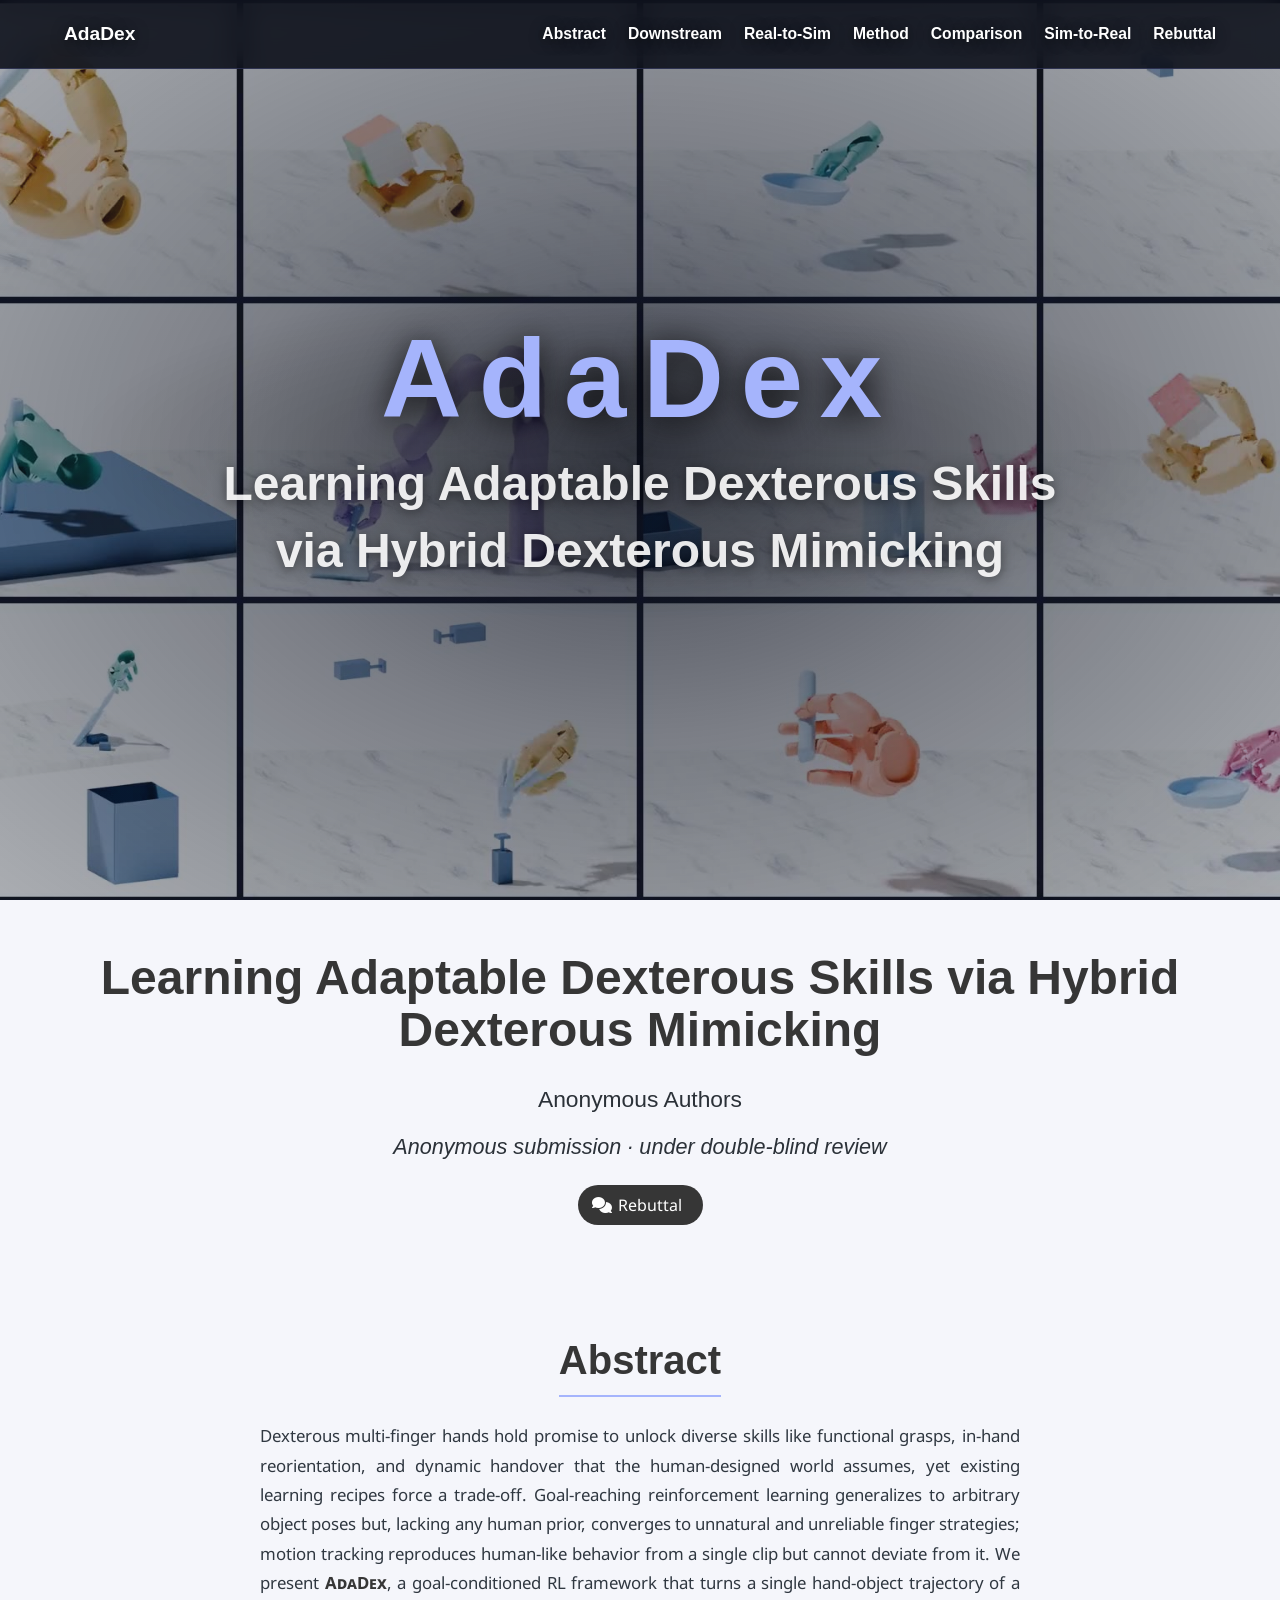
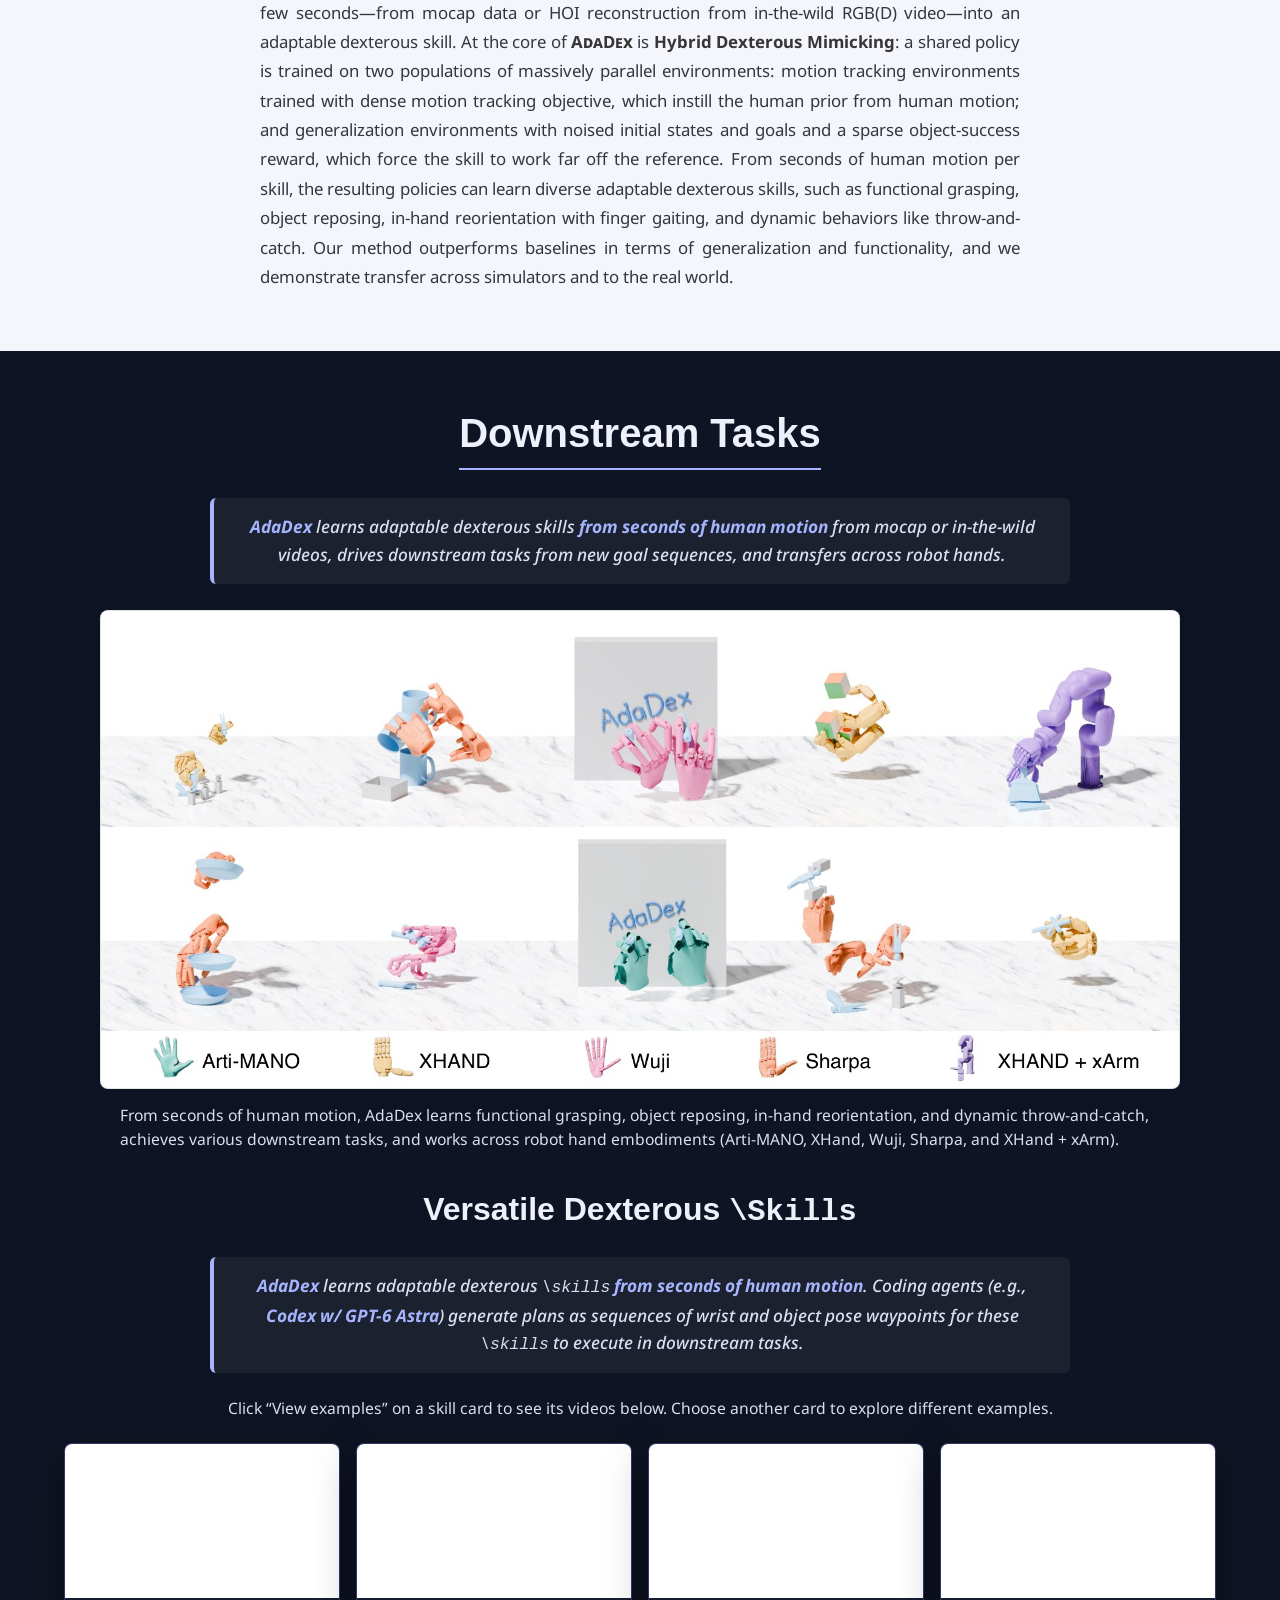
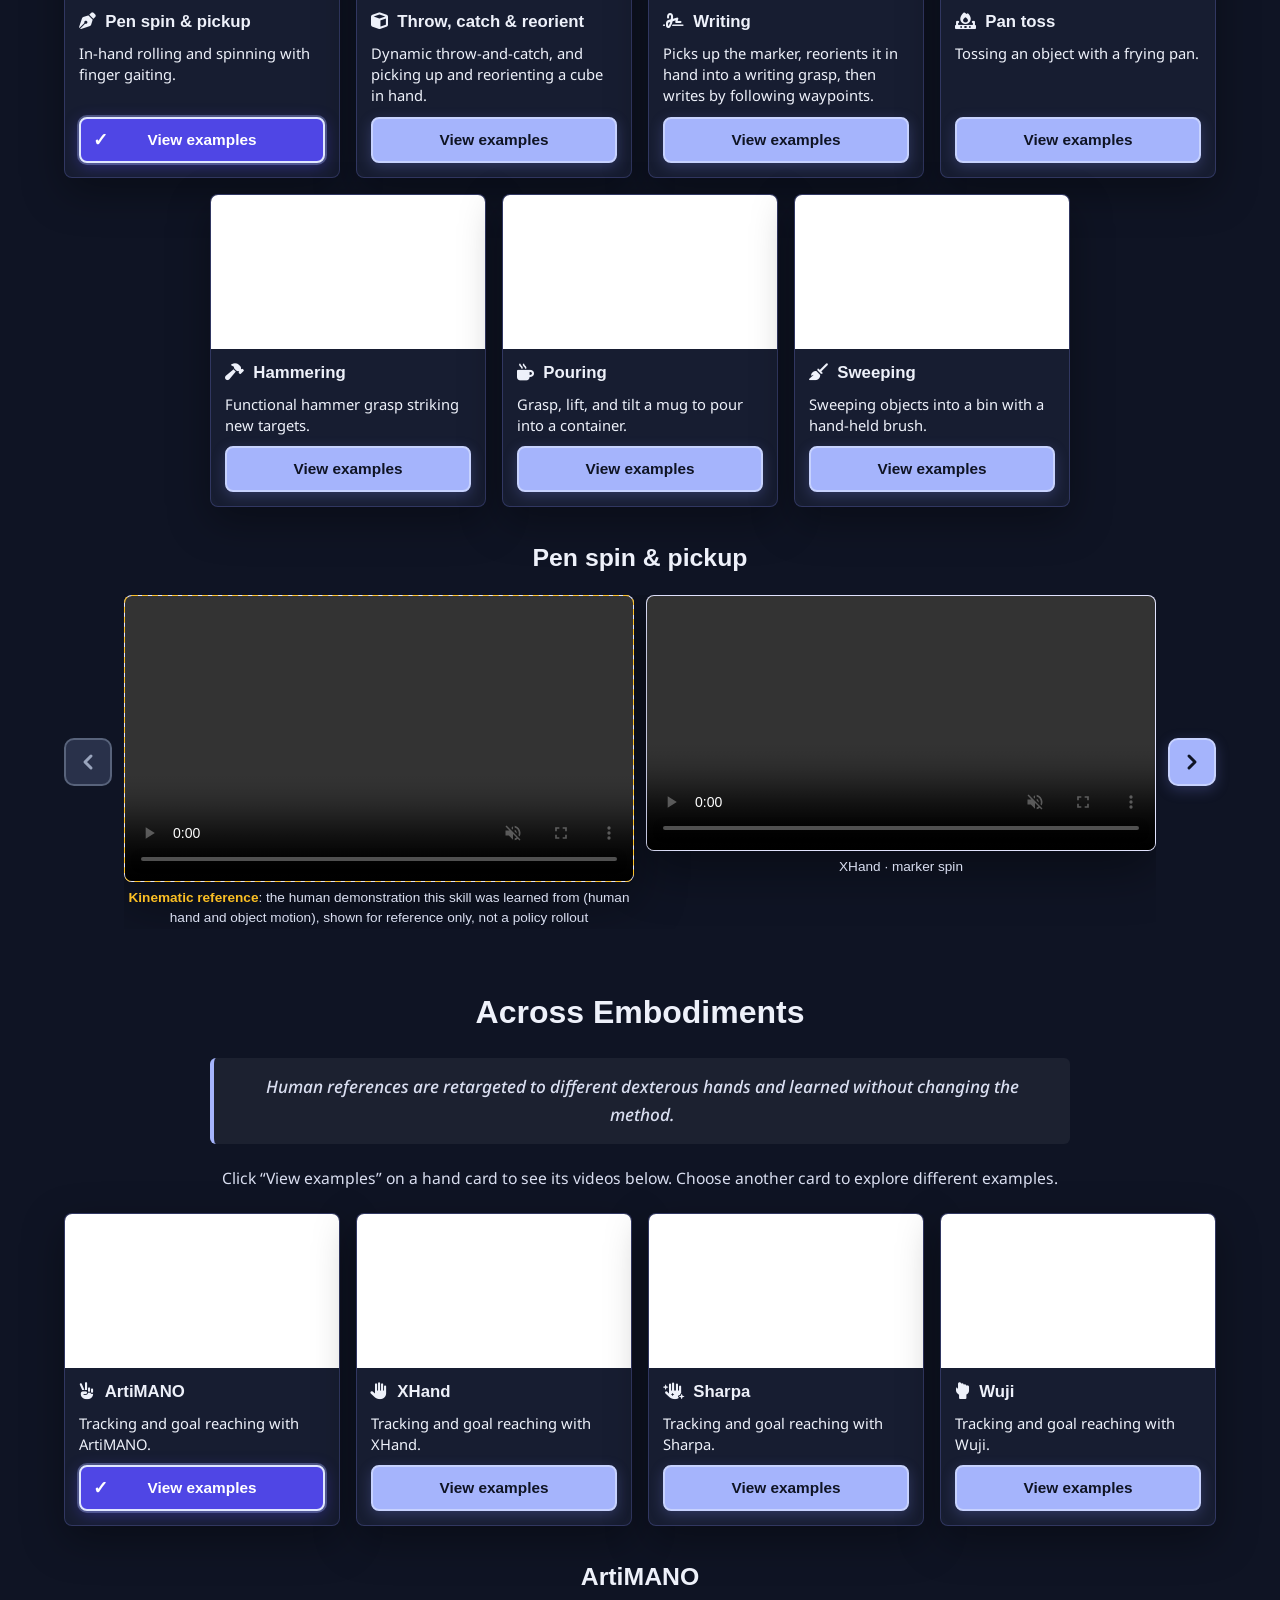
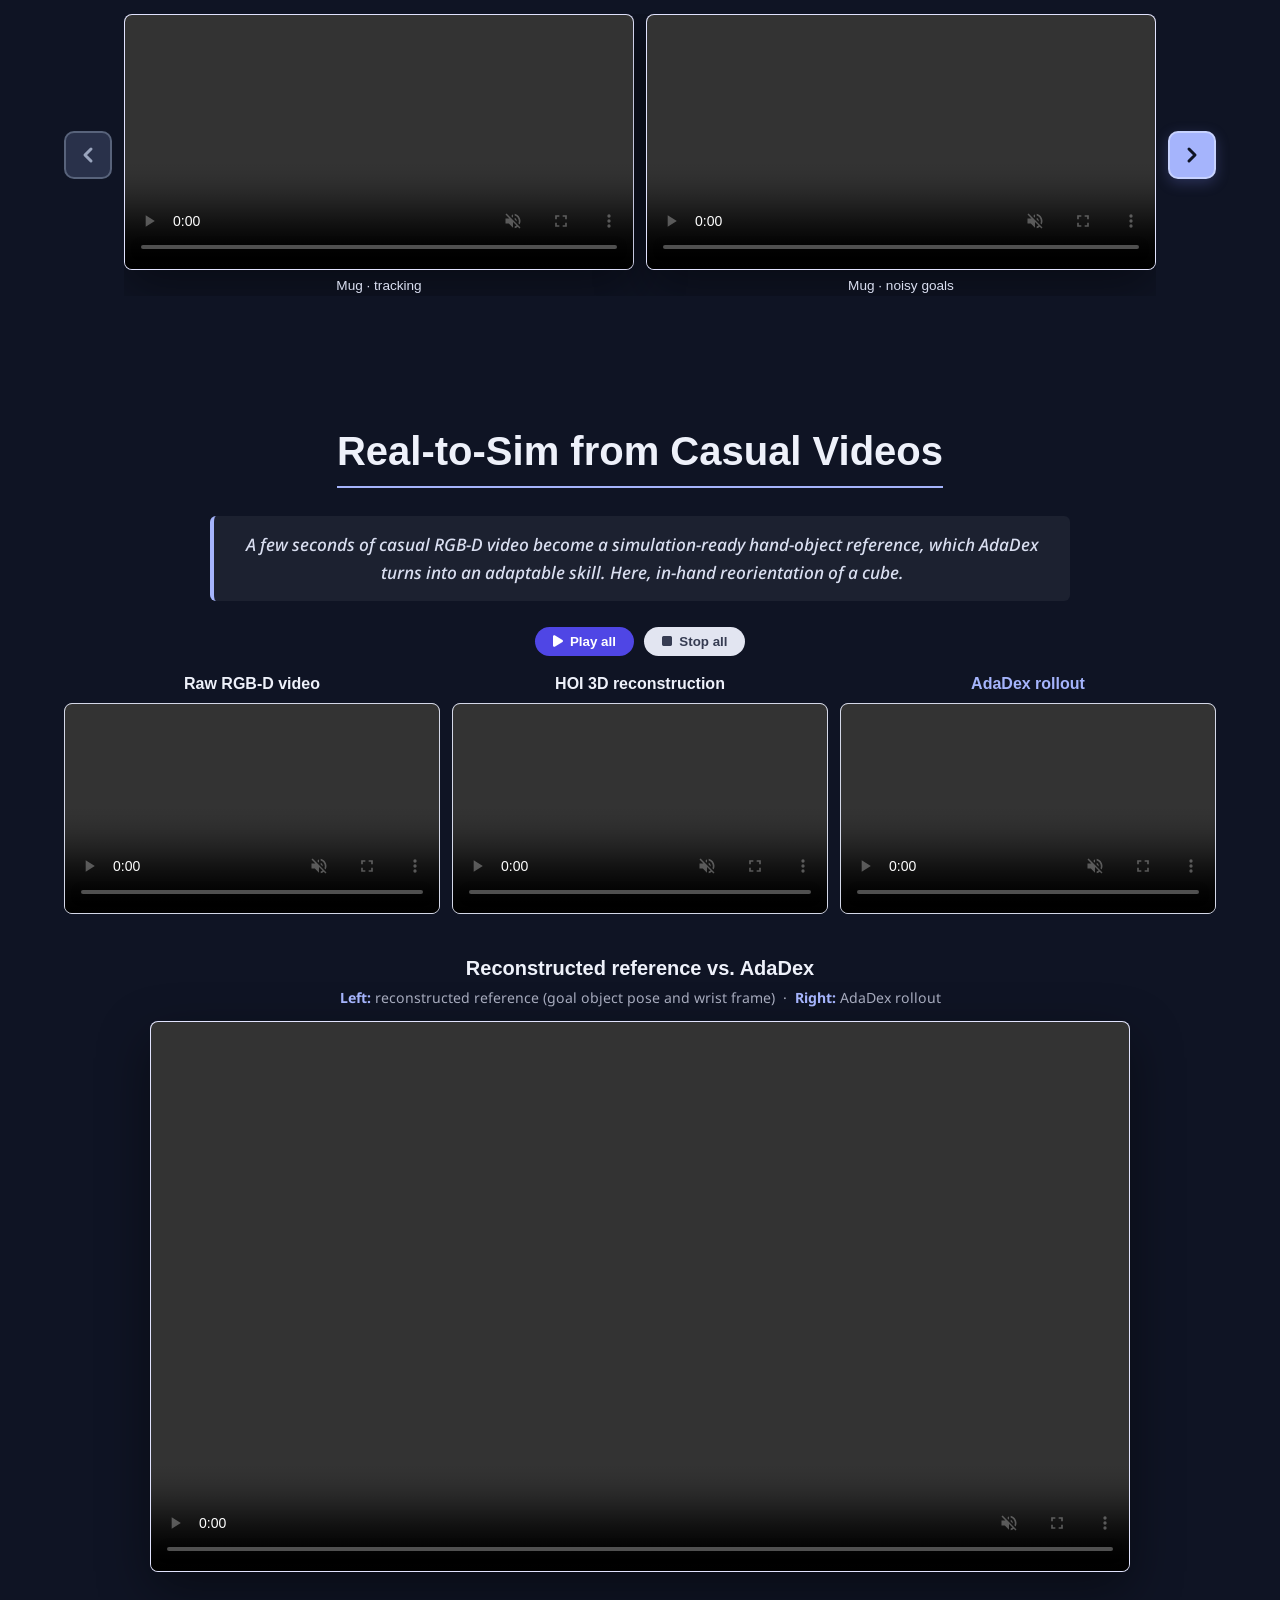
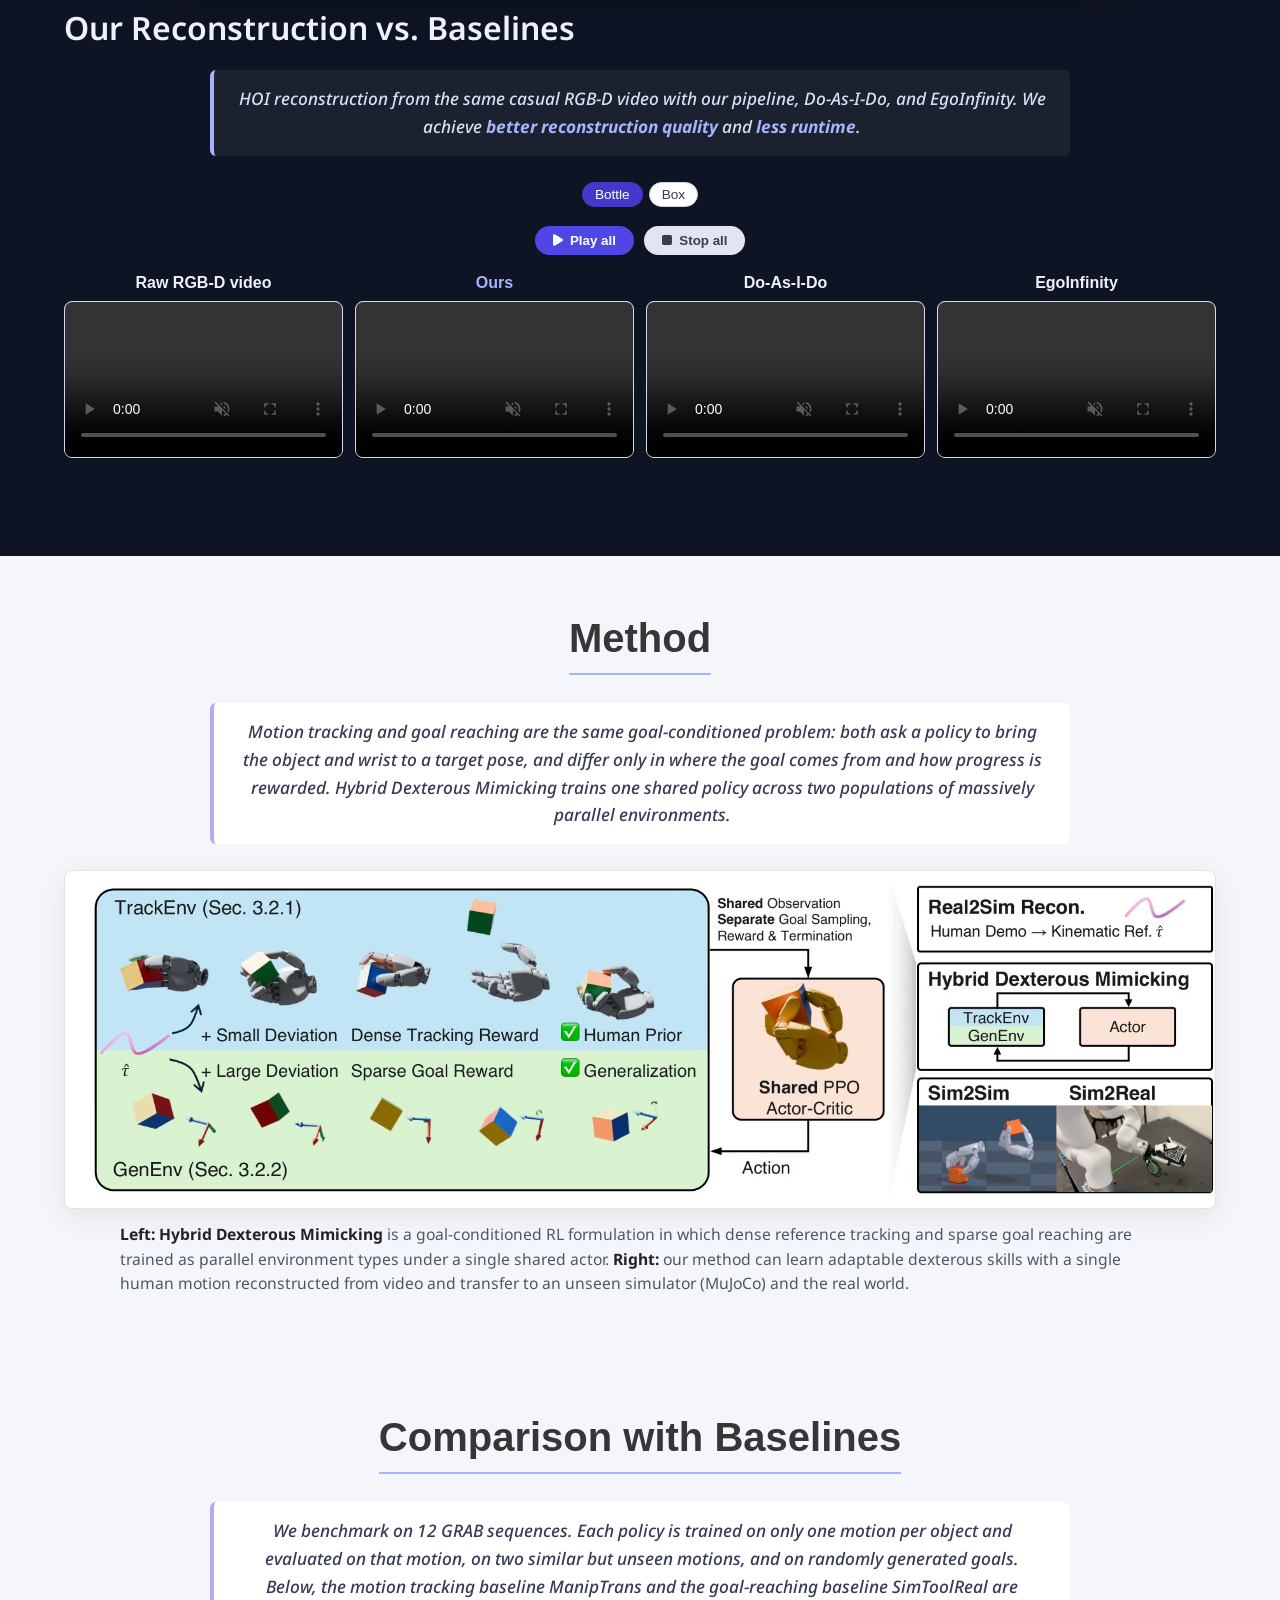
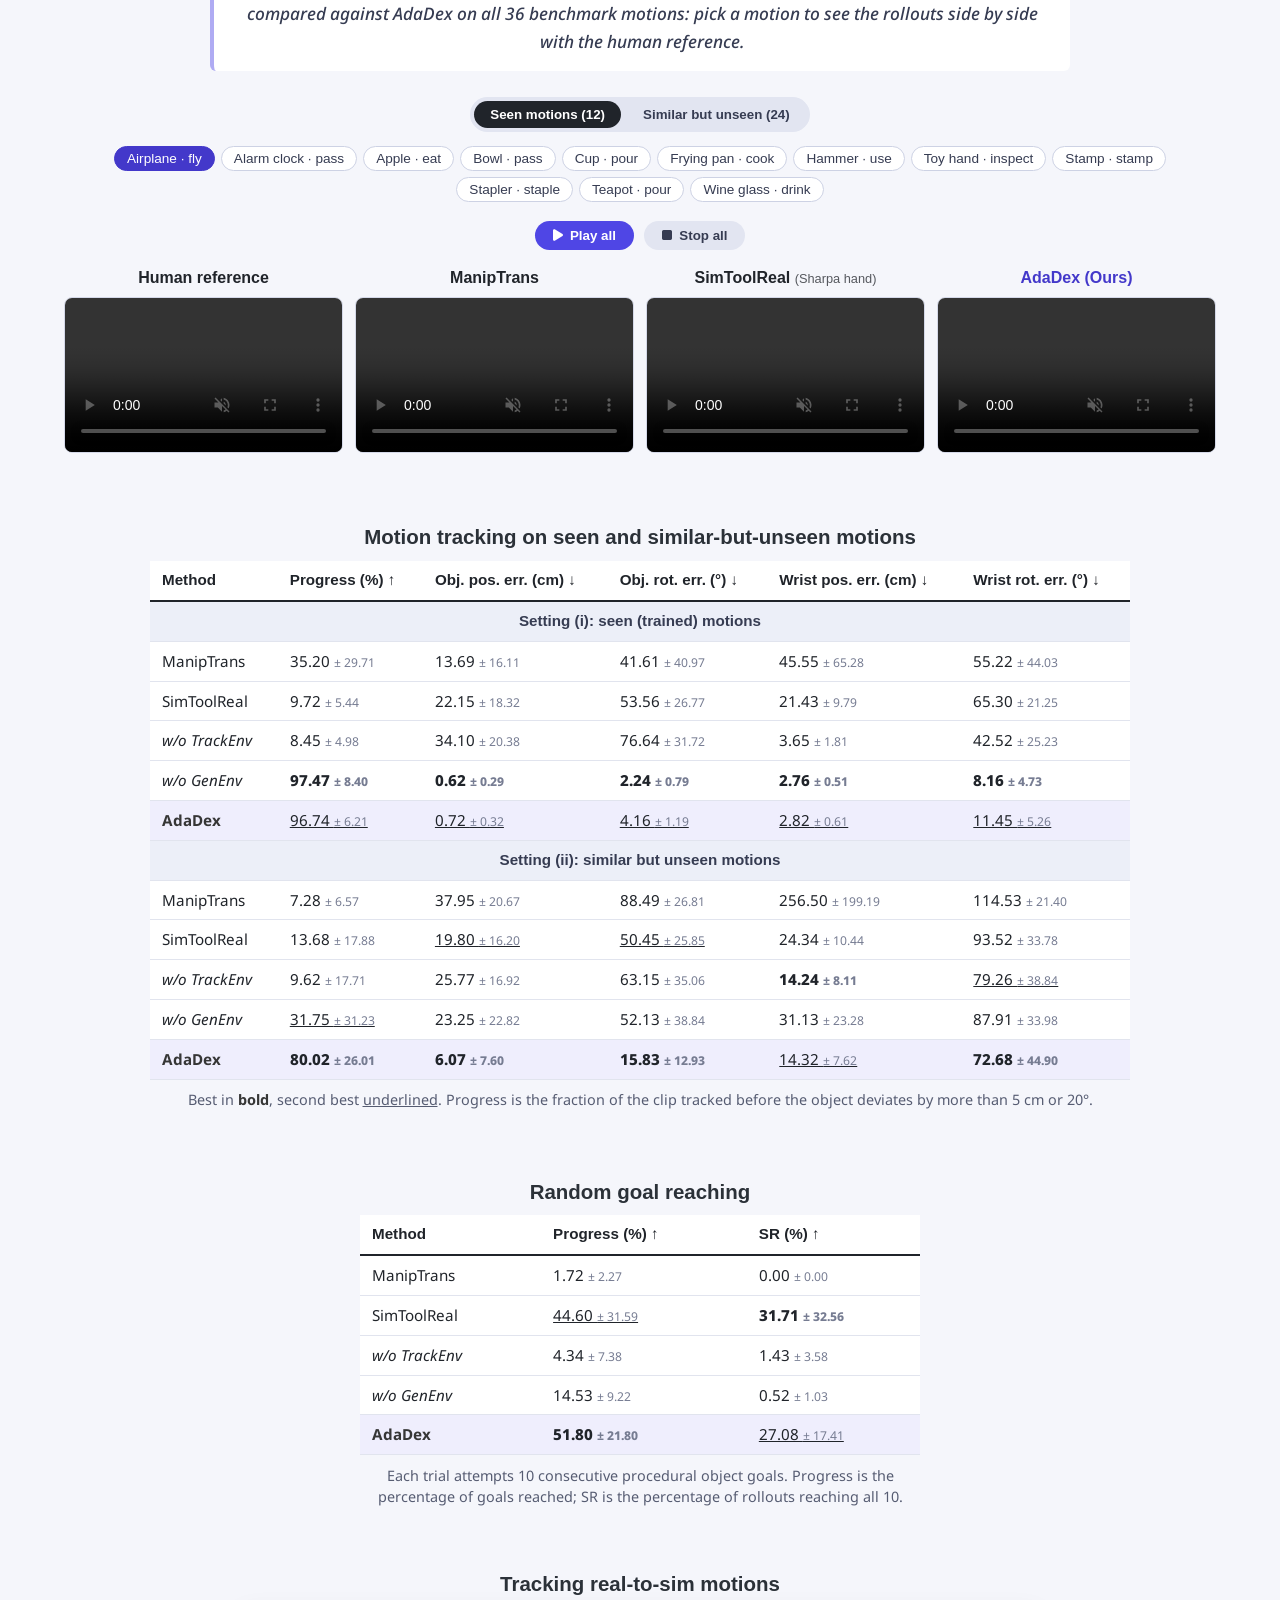
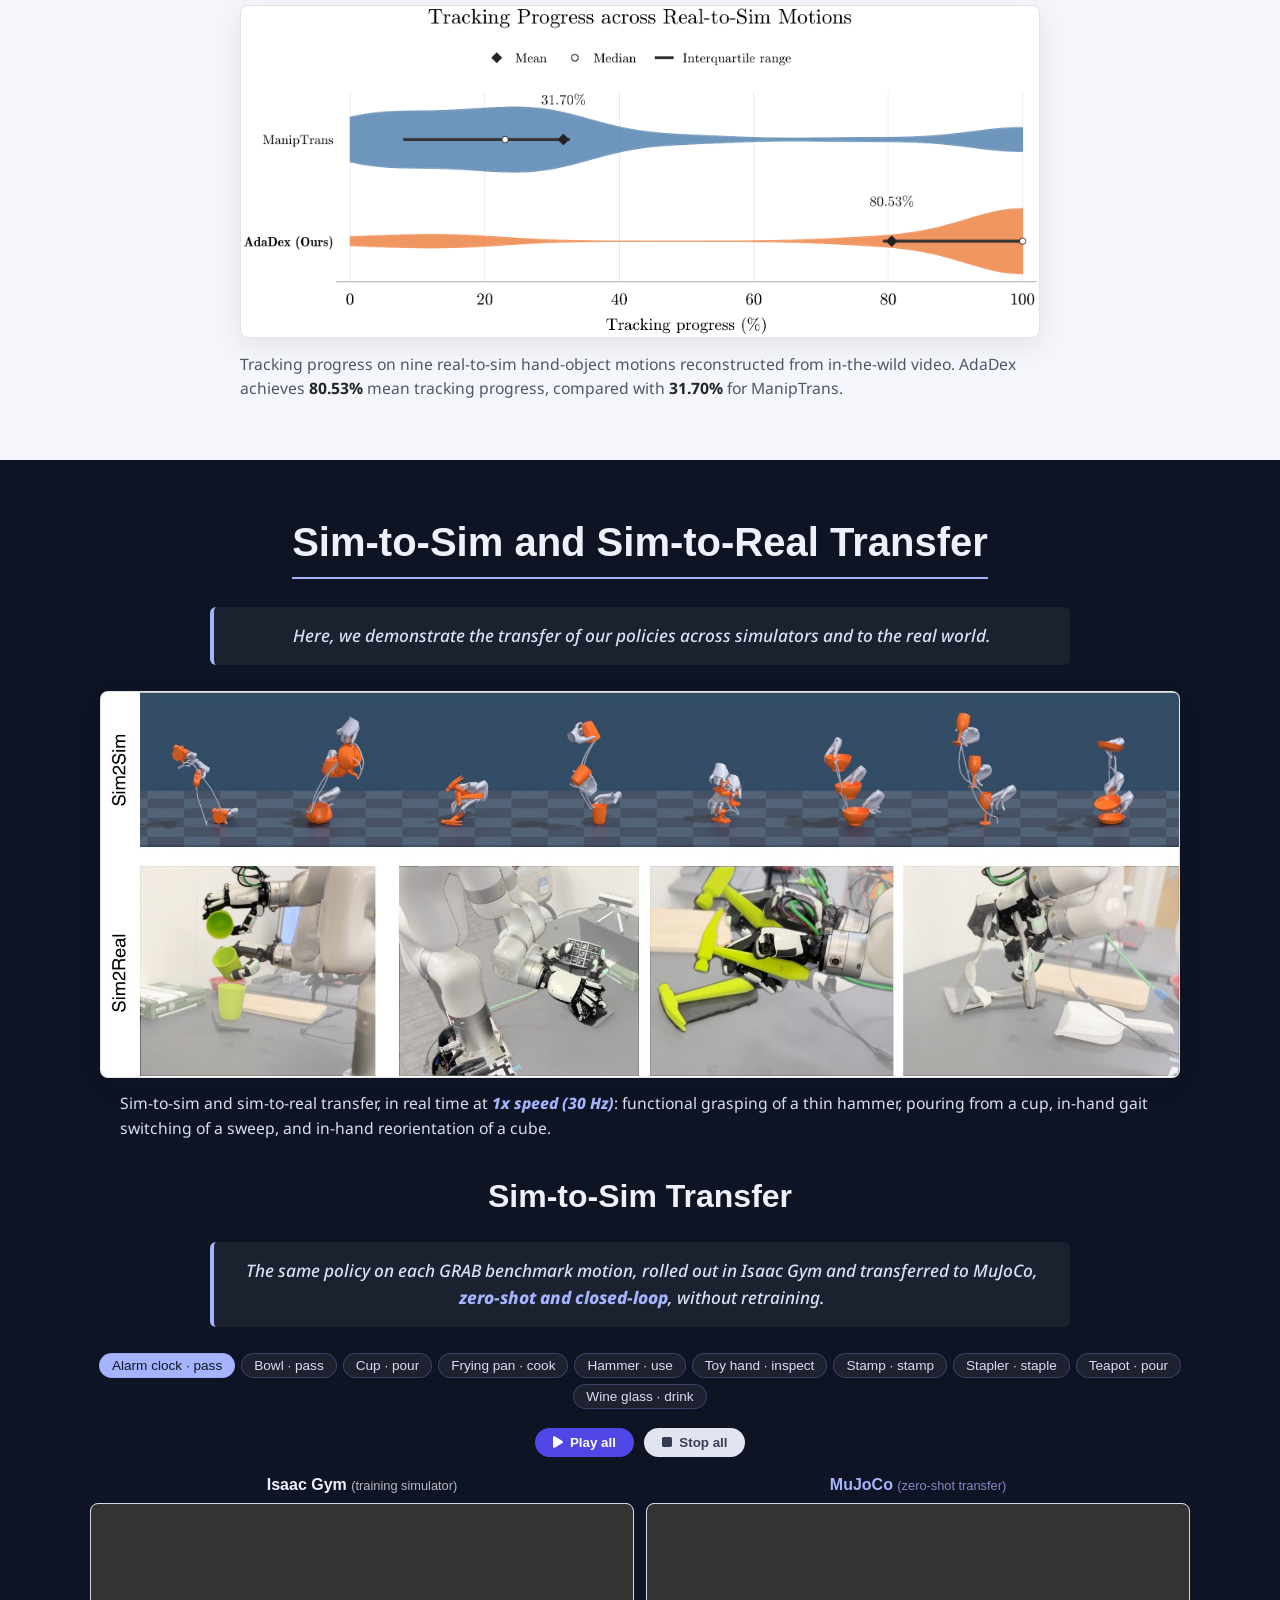
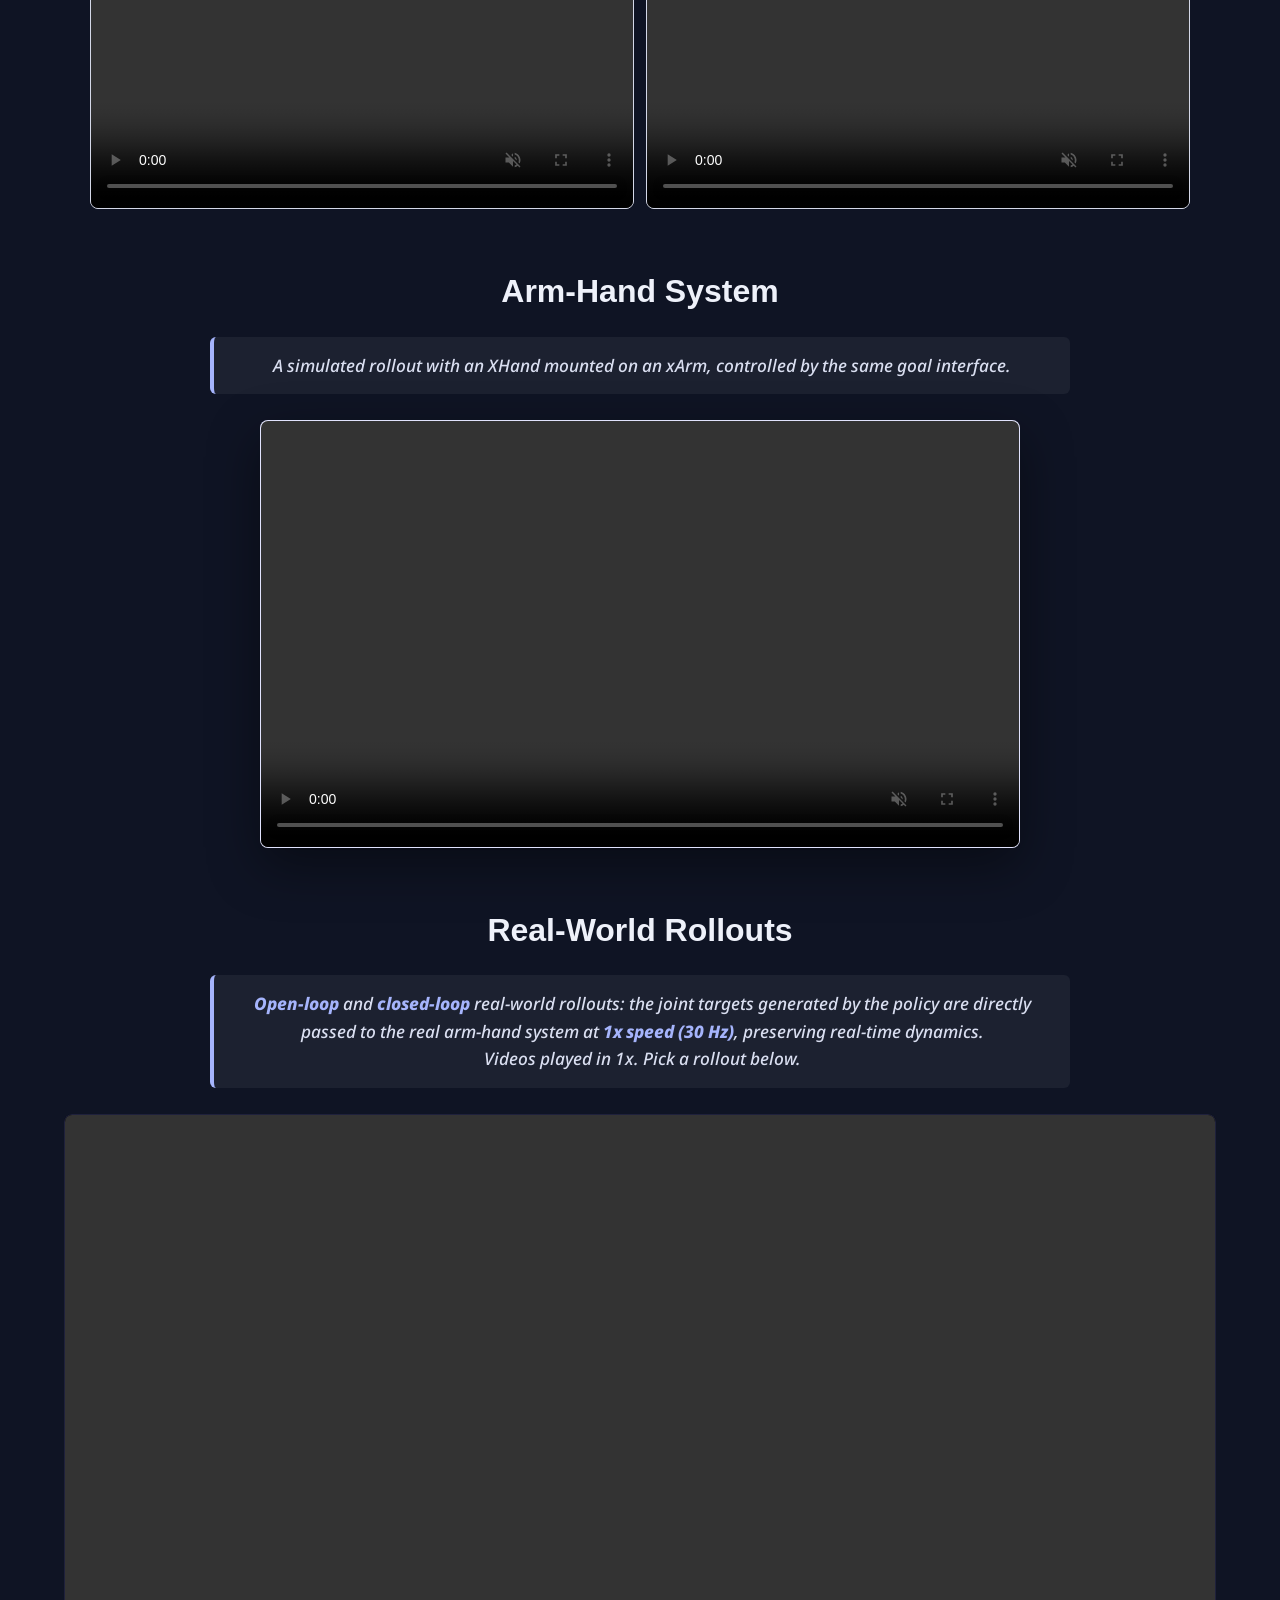
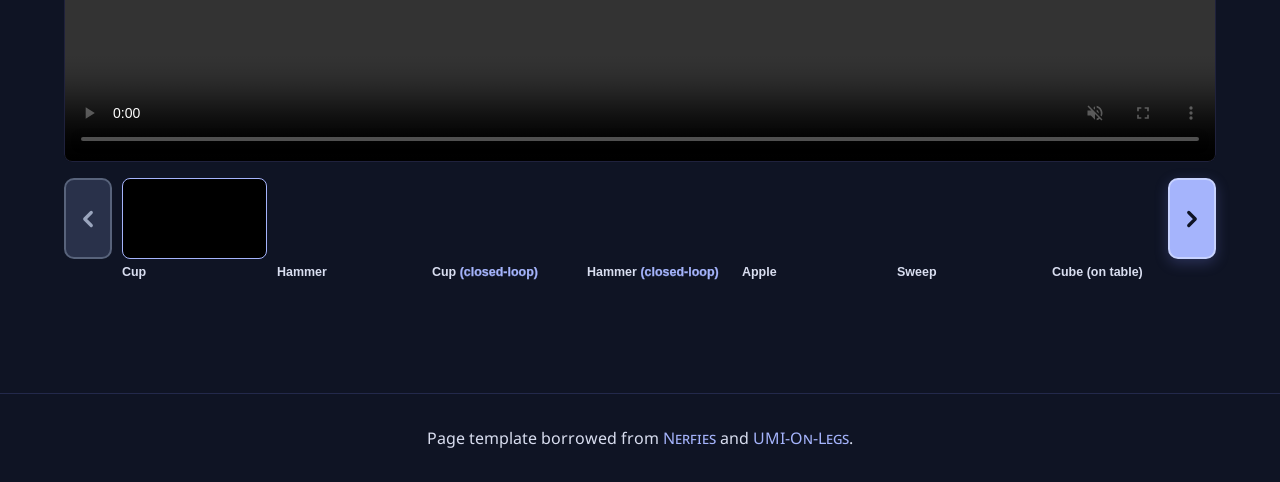
==== commit b8310a38: "Add rebuttal page and closed-loop real-world videos" ====
--- a/index.html
+++ b/index.html
@@ -57,6 +57,7 @@
               <a class="navbar-item" href="#method">Method</a>
               <a class="navbar-item" href="#comparison">Comparison</a>
               <a class="navbar-item" href="#deployment">Sim-to-Real</a>
+              <a class="navbar-item" href="./rebuttal.html">Rebuttal</a>
             </div>
           </nav>
         </div>
@@ -87,6 +88,15 @@
             <div class="is-size-4 publication-authors author-notes">
               <span class="author-block" style="font-size: 90%; font-style: italic;">
                 Anonymous submission &middot; under double-blind review
+              </span>
+            </div>
+
+            <div class="publication-links" style="margin-top: 1rem;">
+              <span class="link-block">
+                <a href="./rebuttal.html" class="external-link button is-normal is-rounded is-dark">
+                  <span class="icon"><i class="fas fa-comments" aria-hidden="true"></i></span>
+                  <span>Rebuttal</span>
+                </a>
               </span>
             </div>
 
@@ -776,6 +786,14 @@
                     <video muted loop playsinline preload="metadata" src="./static/videos/real/open-loop/real_03.mp4"></video>
                     <span>Hammer</span>
                   </button>
+                  <button class="deployment-thumb" type="button" data-feature-target="#real-feature" data-video-src="./static/videos/real/closed-loop/cup.mp4">
+                    <video muted loop playsinline preload="metadata" src="./static/videos/real/closed-loop/cup.mp4"></video>
+                    <span>Cup <strong class="closed-loop-label">(closed-loop)</strong></span>
+                  </button>
+                  <button class="deployment-thumb" type="button" data-feature-target="#real-feature" data-video-src="./static/videos/real/closed-loop/hammer.mp4">
+                    <video muted loop playsinline preload="metadata" src="./static/videos/real/closed-loop/hammer.mp4"></video>
+                    <span>Hammer <strong class="closed-loop-label">(closed-loop)</strong></span>
+                  </button>
                   <button class="deployment-thumb" type="button" data-feature-target="#real-feature" data-video-src="./static/videos/real/open-loop/real_01.mp4">
                     <video muted loop playsinline preload="metadata" src="./static/videos/real/open-loop/real_01.mp4"></video>
                     <span>Apple</span>
